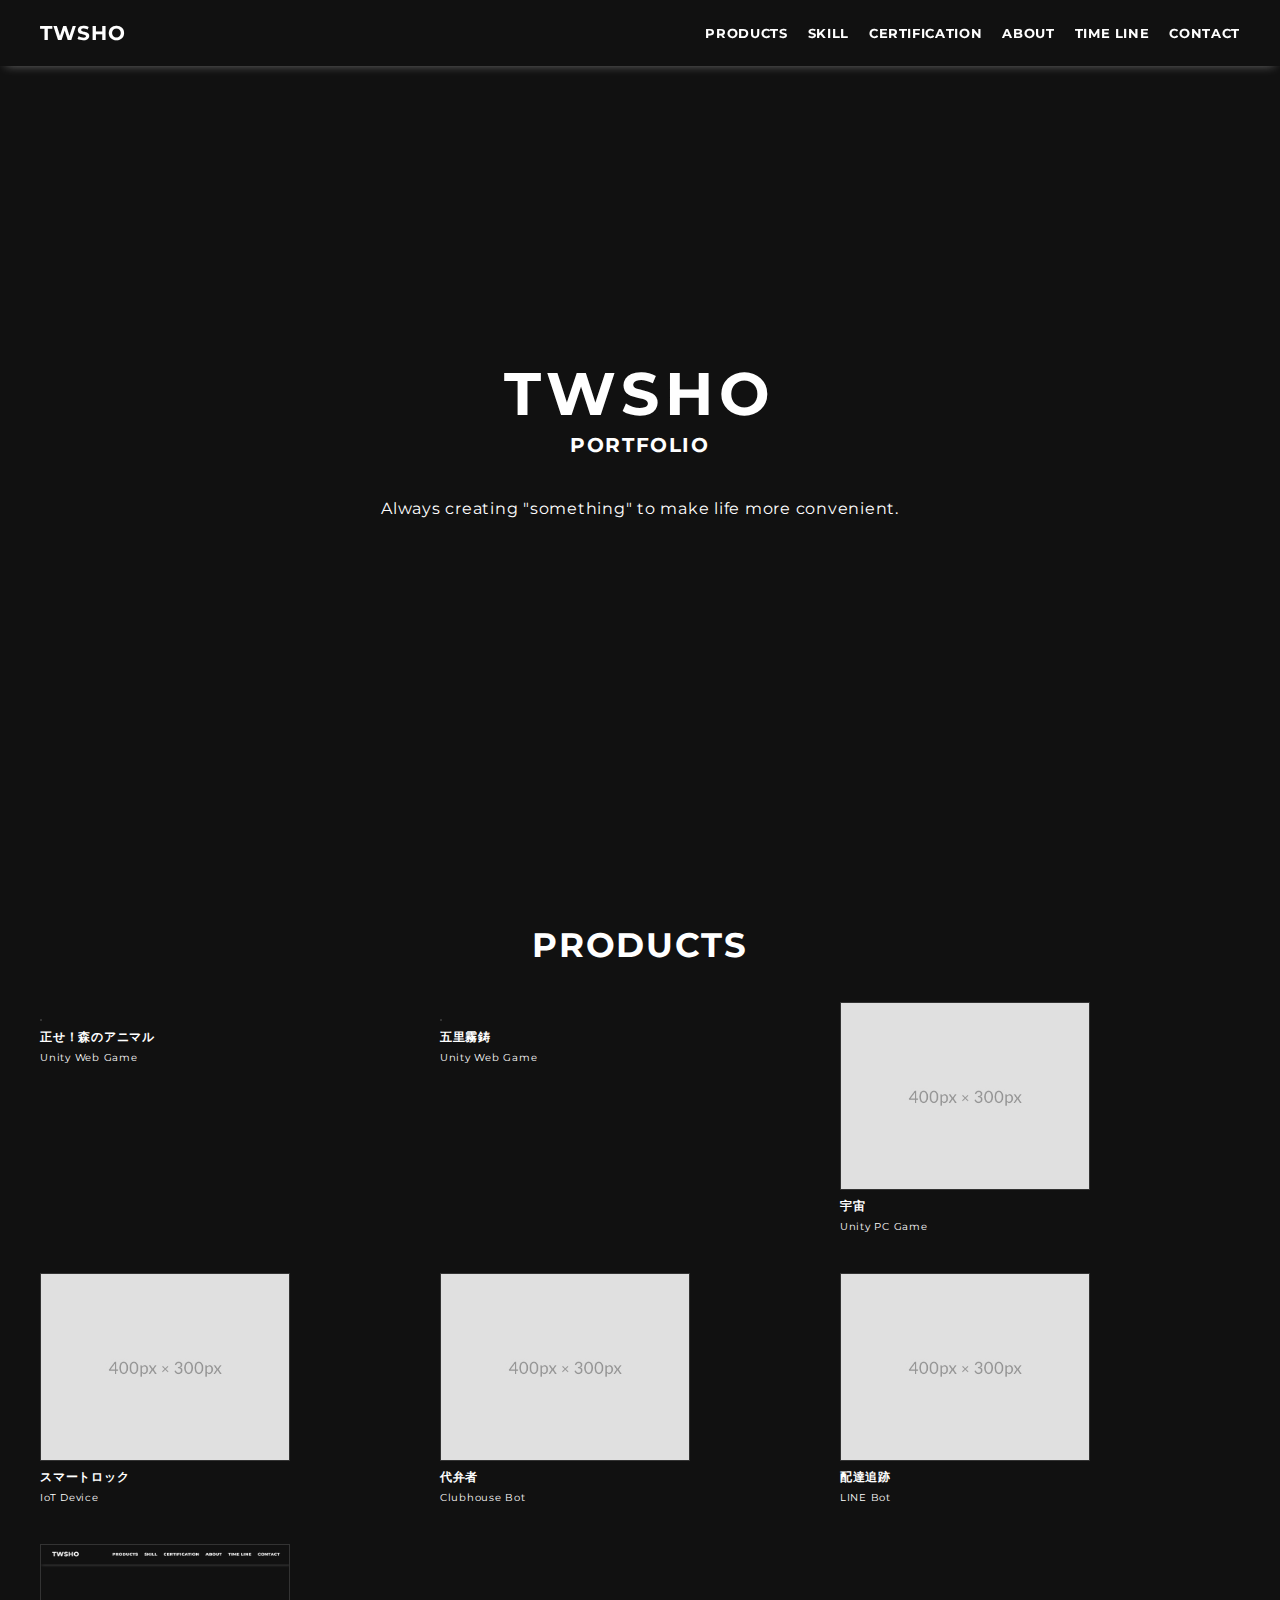
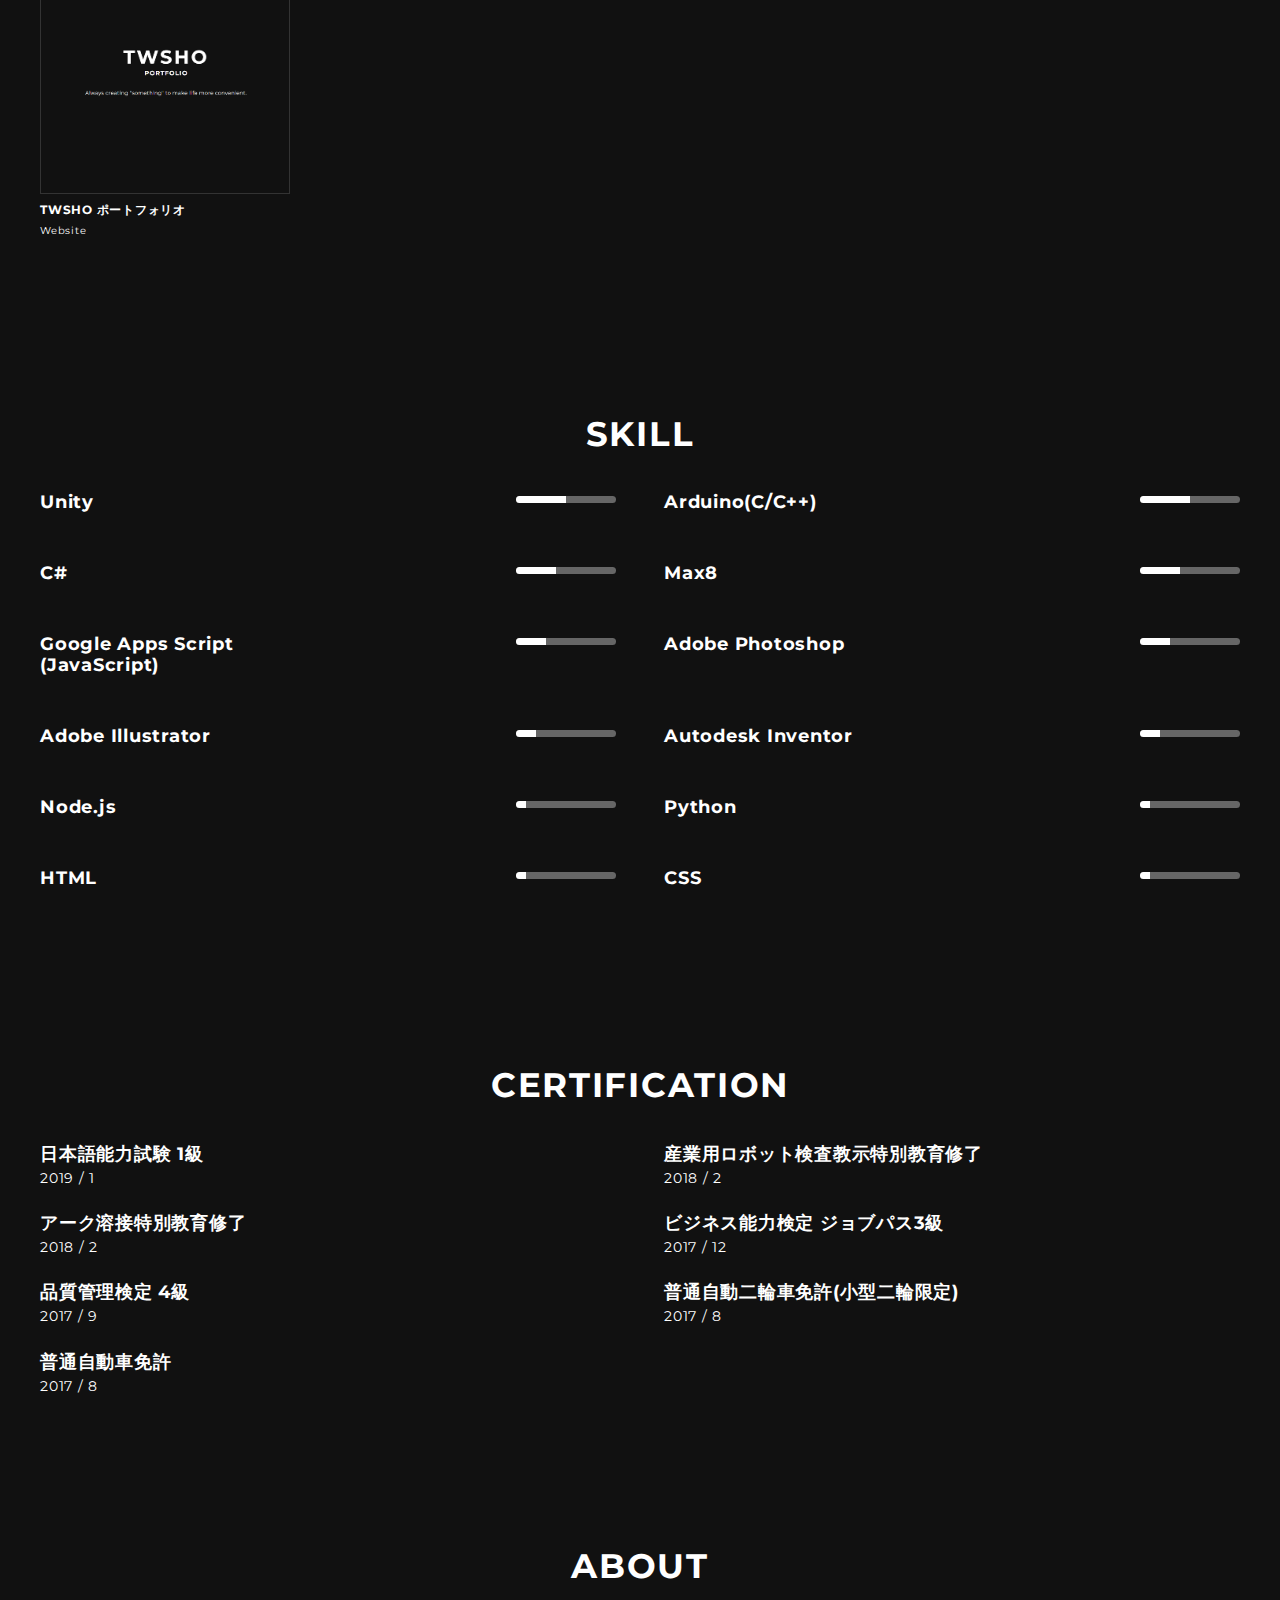
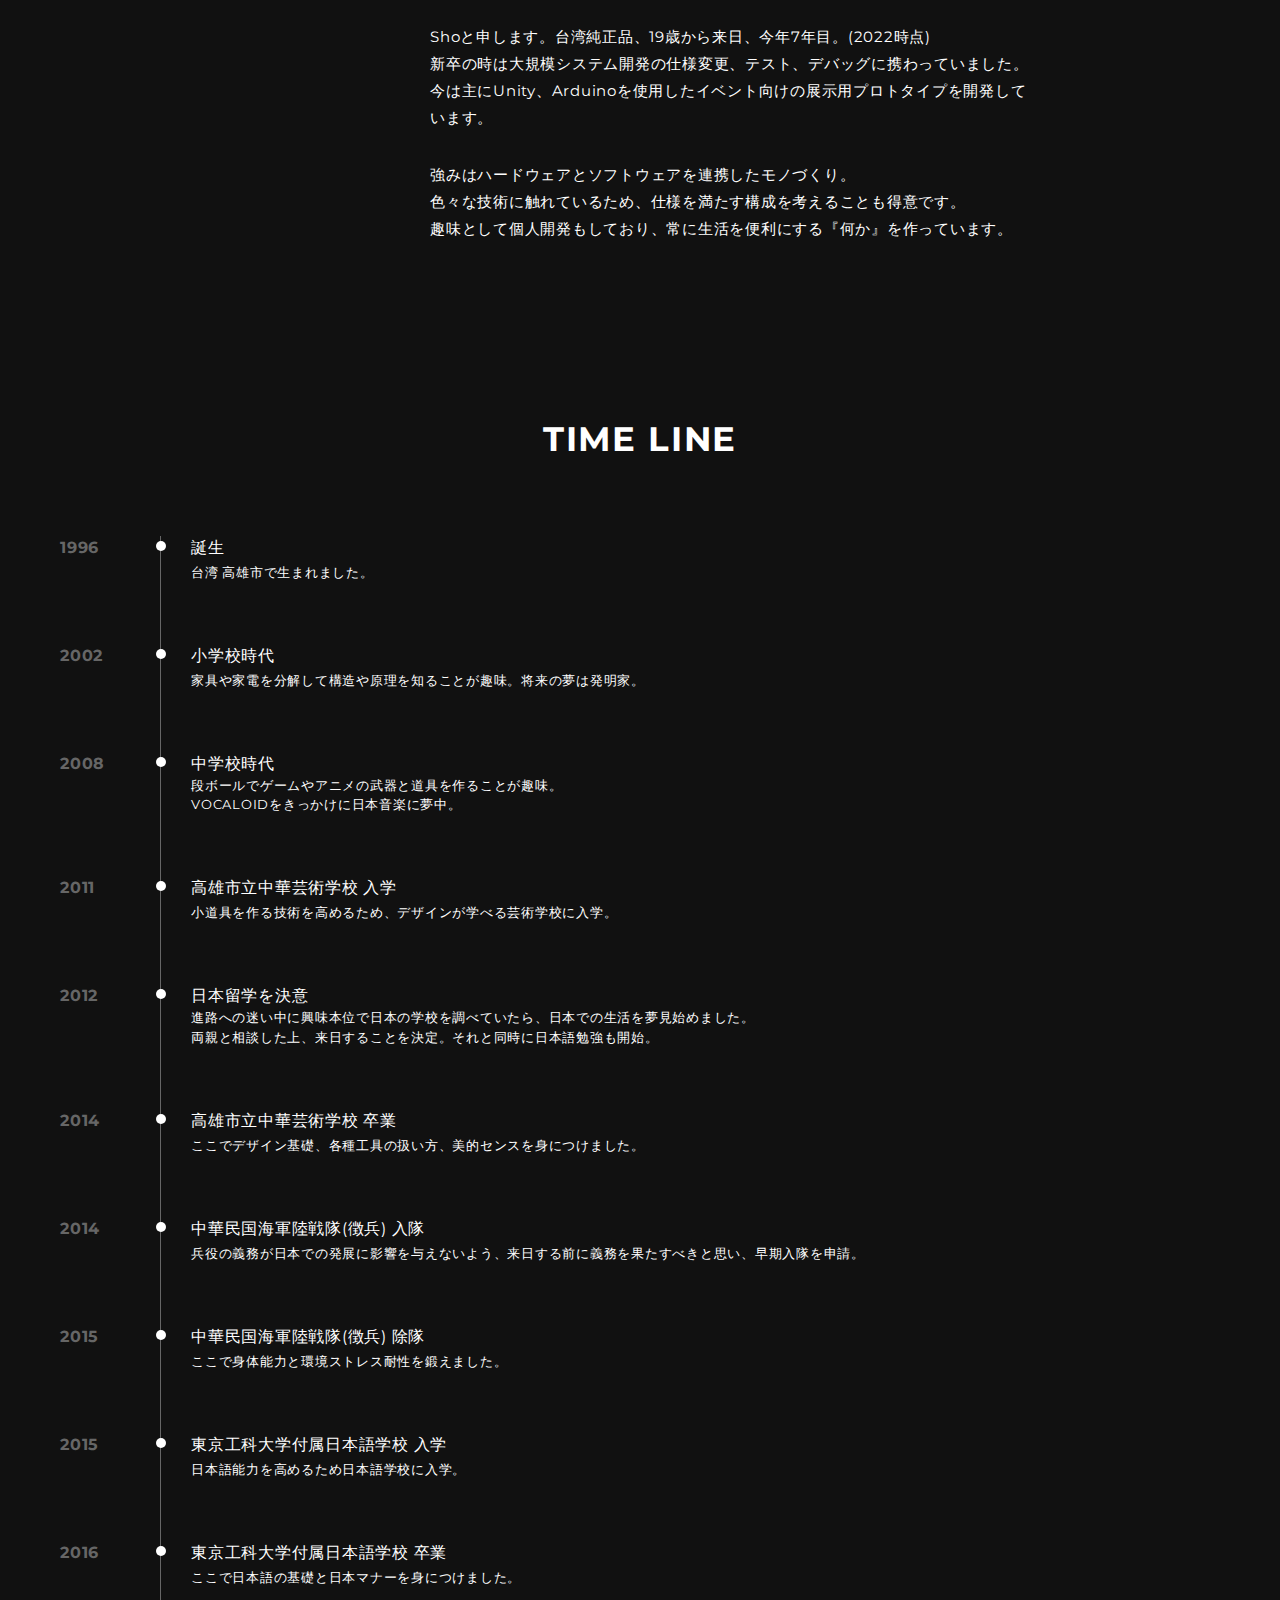
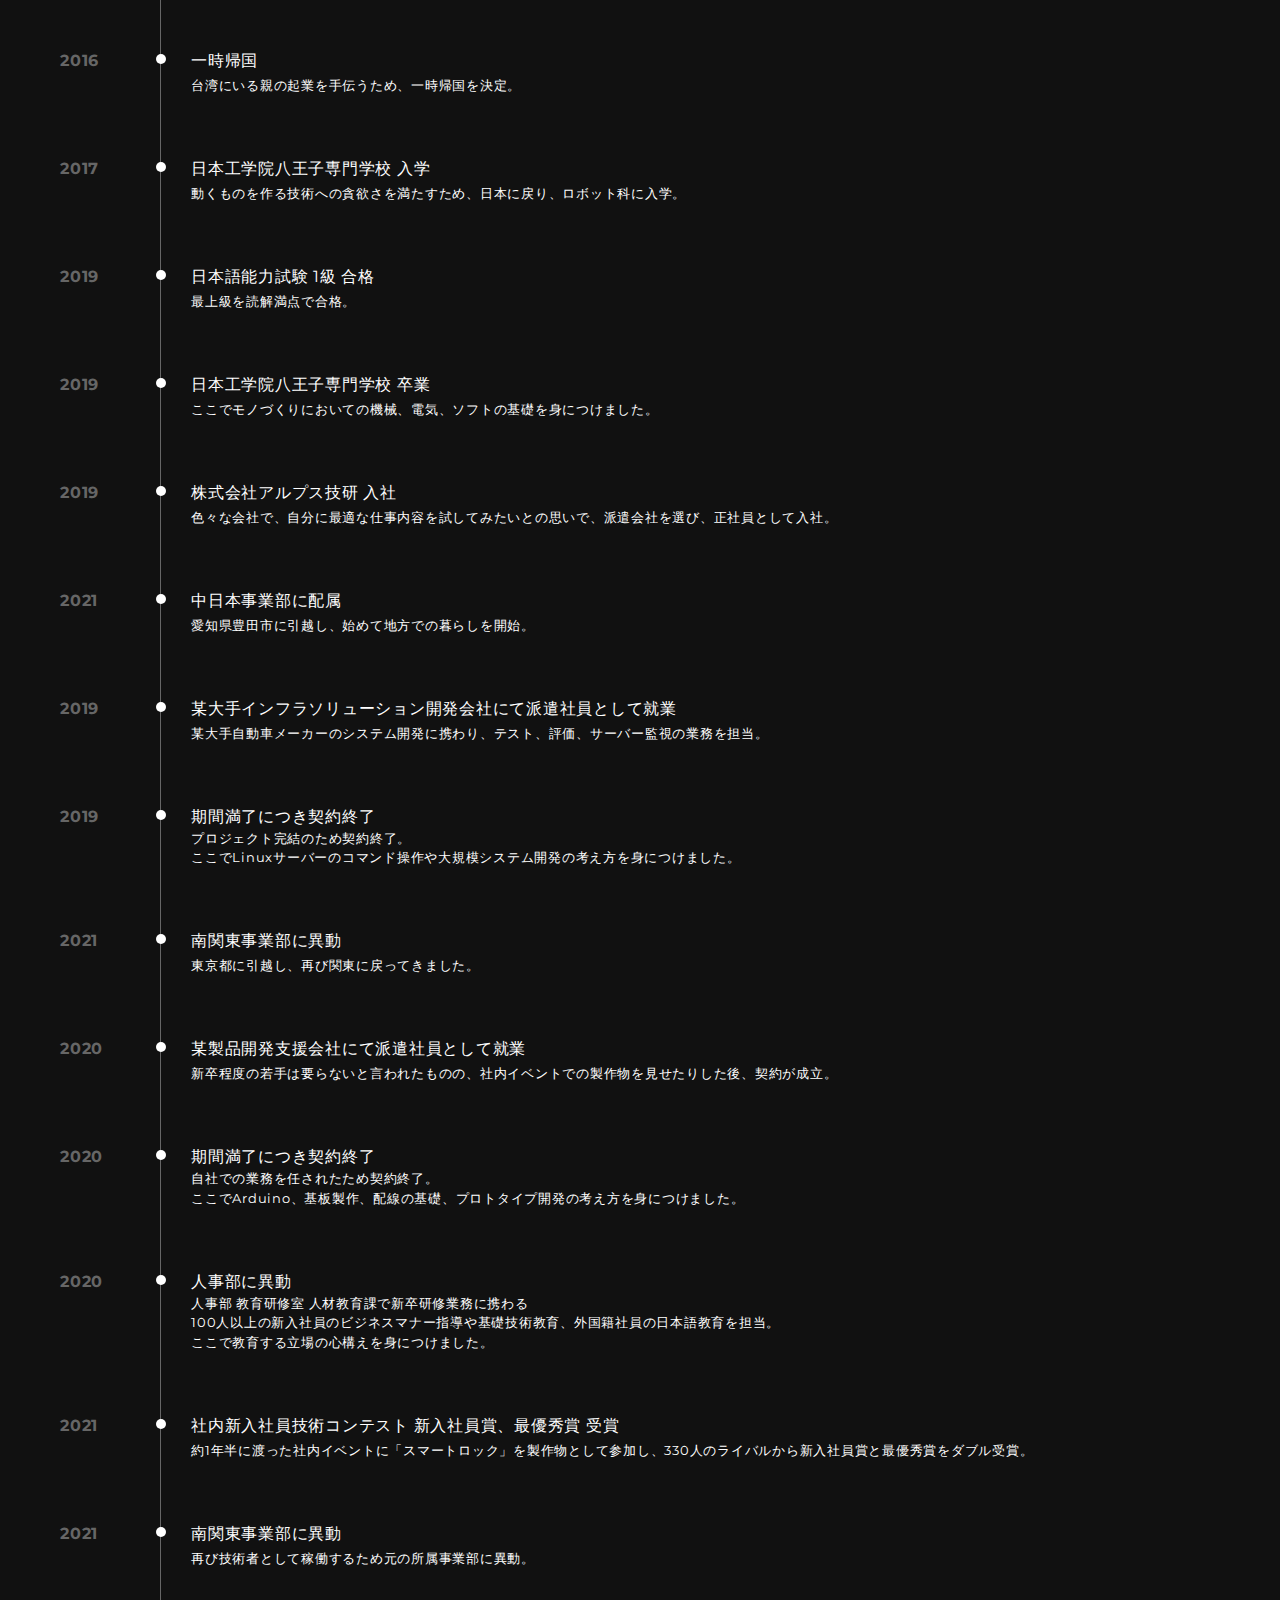
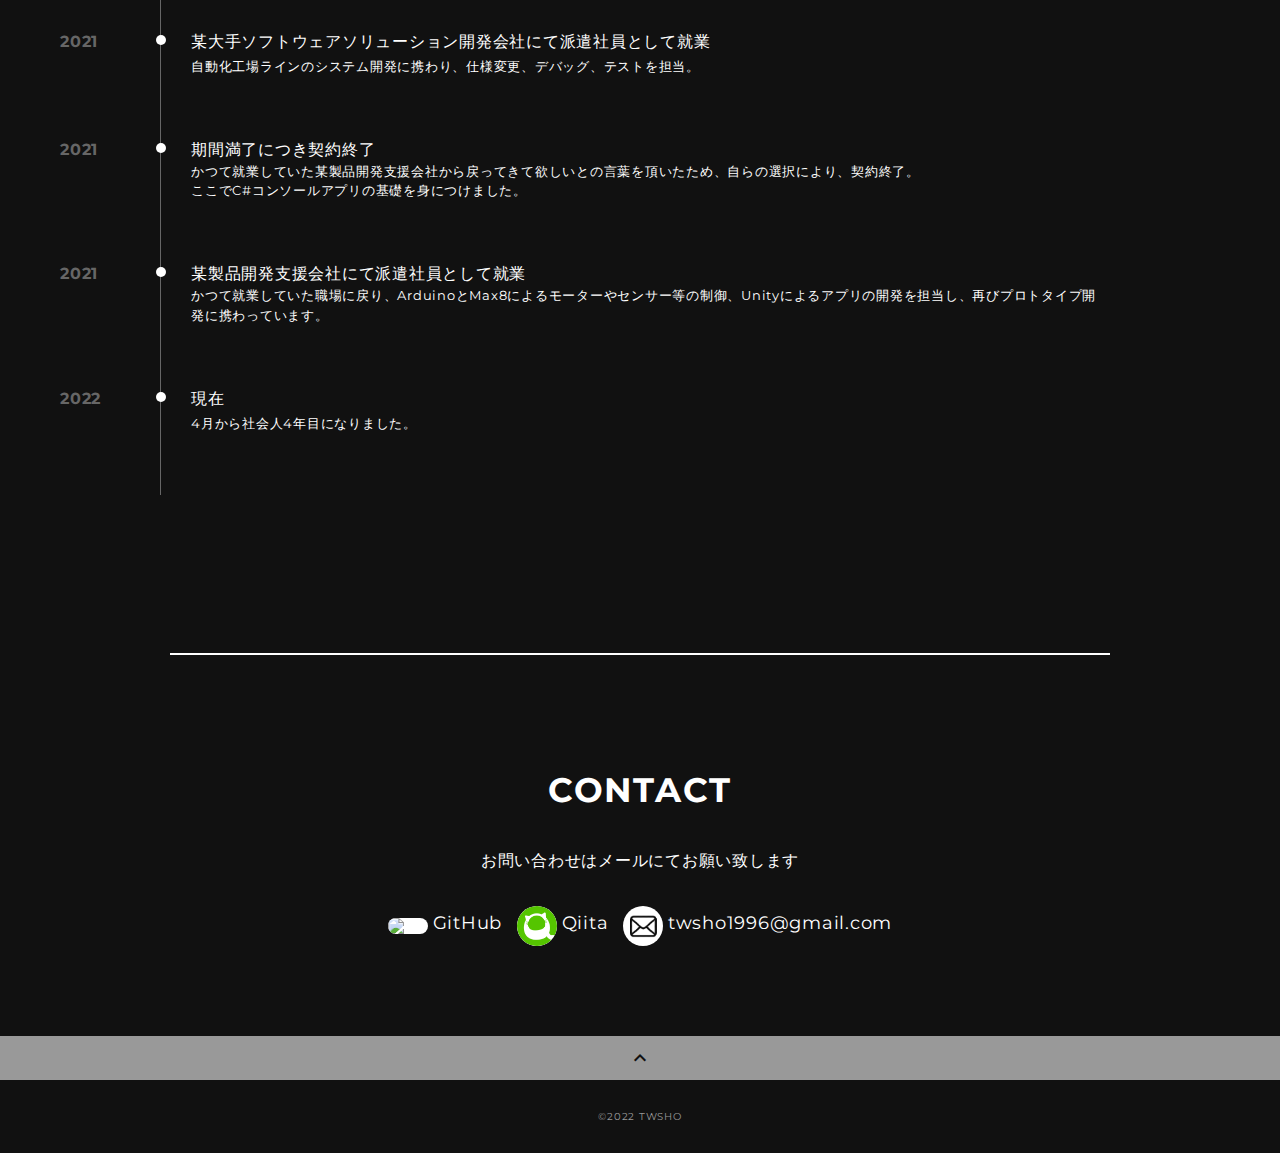
==== index.html @ a8fdc186 "文字表現修正" ====
<!DOCTYPE html>
<html>
<head>
  <meta charset="utf-8">
  <meta name="viewport" content="width=device-width,initial-scale=1">
  <meta property='og:type' content='website'>
  <meta property='og:title' content='TWSHO ポートフォリオ'>
  <meta property='og:url' content='URLが入る'>
  <meta property='og:description' content='TWSHO ポートフォリオ'>
  <meta property="og:image" content="img/ogp.png">
  <meta name="description" content="TWSHO ポートフォリオ" />
  <title>TWSHO ポートフォリオ</title>
  <link rel="preconnect" href="https://fonts.gstatic.com">
  <link href="https://fonts.googleapis.com/css2?family=Montserrat:wght@400;700&display=swap" rel="stylesheet">
  <link href="https://fonts.googleapis.com/css?family=Material+Icons+Outlined" rel="stylesheet">
  <link href="css/ress.css" media="all" rel="stylesheet" type="text/css" />
  <link href="css/style.css" media="all" rel="stylesheet" type="text/css" />
  <link rel="shortcut icon" href="img/favicon.jpeg" />
  <link rel=”canonical” href=”URLが入る” />
</head>

<body>
  <div class="wrapper">

    <!-- header -->
    <header class="header ">
      <div class="container">
        <h1 class="header-logo">
          <a href=".">TWSHO</a>
        </h1>
        <nav class="gnav">
          <ul class="gnav-list">
            <li class="gnav-item"><a href="#works">PRODUCTS</a></li>
            <li class="gnav-item"><a href="#skill">SKILL</a></li>
            <li class="gnav-item"><a href="#certification">CERTIFICATION</a></li>
            <li class="gnav-item"><a href="#about">ABOUT</a></li>
            <li class="gnav-item"><a href="#timeLine">TIME LINE</a></li>
            <li class="gnav-item"><a href="#contact">CONTACT</a></li>
          </ul>
        </nav>
      </div>
    </header>
    <!-- /header -->

    <main class="content">

      <!-- mv -->
      <div class="mv">
        <div class="mv-container">
          <p class="mv-title">TWSHO</p>
          <p class="mv-subtitle">PORTFOLIO</p>
          <p class="mv-text">
            <br class="sp-only">Always creating "something" to make life more convenient.<br>
            <br class="sp-only"> <br>
          </p>
        </div>
      </div>
      <!-- /mv -->

      <!-- works -->
      <section class="works section" id="works">
        <div class="container">
          <h2 class="title">PRODUCTS</h2>
          <div class="works-list">
            <a class="works-item" href="product-correct_the_animal.html">
              <div class="works-img"><img width="250" src="https://object-storage.tyo1.conoha.io/v1/nc_df3bdbc45bc04950b558834f5728517a/unityroom_production/icon/28013/icon_20211229_000819.GIF" alt="" /></div>
              <p class="works-name">正せ！森のアニマル</p>
              <p class="works-info">Unity Web Game</p>
            </a>
            <a class="works-item" href="product-gorilla_is_casting.html">
              <div class="works-img"><img width="250" src="https://object-storage.tyo1.conoha.io/v1/nc_df3bdbc45bc04950b558834f5728517a/unityroom_production/icon/25555/icon_20210912_135254.png" alt="" /></div>
              <p class="works-name">五里霧鋳</p>
              <p class="works-info">Unity Web Game</p>
            </a>
            <a class="works-item" href="discription.html">
              <div class="works-img"><img width="250" src="img/works-dummy-thumb.jpg" alt="" /></div>
              <p class="works-name">宇宙</p>
              <p class="works-info">Unity PC Game</p>
            </a>
            <a class="works-item" href="works-template.html">
              <div class="works-img"><img width="250" src="img/works-dummy-thumb.jpg" alt="" /></div>
              <p class="works-name">スマートロック</p>
              <p class="works-info">IoT Device</p>
            </a>
            <a class="works-item" href="works-template.html">
              <div class="works-img"><img width="250" src="img/works-dummy-thumb.jpg" alt="" /></div>
              <p class="works-name">代弁者</p>
              <p class="works-info">Clubhouse Bot</p>
            </a>
            <a class="works-item" href="works-template.html">
              <div class="works-img"><img width="250" src="img/works-dummy-thumb.jpg" alt="" /></div>
              <p class="works-name">配達追跡</p>
              <p class="works-info">LINE Bot</p>
            </a>
            <a class="works-item" href="product-portfolio.html">
              <div class="works-img"><img width="250" src="img/portfolio.png" alt="" /></div>
              <p class="works-name">TWSHO ポートフォリオ</p>
              <p class="works-info">Website</p>
            </a>
          </div>
        </div>
      </section>
      <!-- /works -->

      <!-- skill -->
      <section class="skill section" id="skill">
        <div class="container">
          <h2 class="title">SKILL</h2>
          <div class="skill-list">

            <div class="skill-item">
              <div class="skill-body">
                <a class="skill-a" href="https://unity.com/ja">
                  <h3 class="skill-name">Unity</h3>
                  <progress class="skill-bar" max="100" value="50" style="width: 100px; height: 7px;"></progress>
                </a>
              </div>
            </div>

            <div class="skill-item">
              <div class="skill-body">
                <a class="skill-a" href="https://www.arduino.cc/">
                  <h3 class="skill-name">Arduino(C/C++)</h3>
                  <progress class="skill-bar" max="100" value="50" style="width: 100px; height: 7px;"></progress>
                </a>
              </div>
            </div>


            <div class="skill-item">
              <div class="skill-body">
                <a class="skill-a" href="https://docs.microsoft.com/ja-jp/dotnet/csharp/tour-of-csharp/">
                  <h3 class="skill-name">C#</h3>
                  <progress class="skill-bar" max="100" value="40" style="width: 100px; height: 7px;"></progress>
                </a>
              </div>
            </div>

            <div class="skill-item">
              <div class="skill-body">
                <a class="skill-a" href="https://www.mi7.co.jp/products/cycling74/max/">
                  <h3 class="skill-name">Max8</h3>
                  <progress class="skill-bar" max="100" value="40" style="width: 100px; height: 7px;"></progress>
                </a>
              </div>
            </div>

            
            <div class="skill-item">
              <div class="skill-body">
                <a class="skill-a" href="https://developers.google.com/apps-script">
                  <h3 class="skill-name">Google Apps Script (JavaScript)</h3>
                  <progress class="skill-bar" max="100" value="30" style="width: 100px; height: 7px;"></progress>
                </a>
              </div>
            </div>

            <div class="skill-item">
              <div class="skill-body">
                <a class="skill-a" href="https://www.adobe.com/jp/products/photoshop.html">
                  <h3 class="skill-name">Adobe Photoshop</h3>
                  <progress class="skill-bar" max="100" value="30" style="width: 100px; height: 7px;"></progress>
                </a>
              </div>
            </div>

            <div class="skill-item">
              <div class="skill-body">
                <a class="skill-a" href="https://www.adobe.com/jp/products/illustrator.html">
                  <h3 class="skill-name">Adobe Illustrator</h3>
                  <progress class="skill-bar" max="100" value="20" style="width: 100px; height: 7px;"></progress>
                </a>
              </div>
            </div>

            <div class="skill-item">
              <div class="skill-body">
                <a class="skill-a" href="https://www.autodesk.co.jp/products/inventor/overview?term=1-YEAR&tab=subscription">
                  <h3 class="skill-name">Autodesk Inventor</h3>
                  <progress class="skill-bar" max="100" value="20" style="width: 100px; height: 7px;"></progress>
                </a>
              </div>
            </div>
            
            <div class="skill-item">
              <div class="skill-body">
                <a class="skill-a" href="https://nodejs.org/ja/">
                  <h3 class="skill-name">Node.js</h3>
                  <progress class="skill-bar" max="100" value="10" style="width: 100px; height: 7px;"></progress>
                </a>
              </div>
            </div>

            <div class="skill-item">
              <div class="skill-body">
                <a class="skill-a" href="https://www.python.org/">
                  <h3 class="skill-name">Python</h3>
                  <progress class="skill-bar" max="100" value="10" style="width: 100px; height: 7px;"></progress>
                </a>
              </div>
            </div>

            <div class="skill-item">
              <div class="skill-body">
                <a class="skill-a" href="https://html.spec.whatwg.org/multipage/">
                  <h3 class="skill-name">HTML</h3>
                  <progress class="skill-bar" max="100" value="10" style="width: 100px; height: 7px;"></progress>
                </a>
              </div>
            </div>

            <div class="skill-item">
              <div class="skill-body">
                <a class="skill-a" href="https://developer.mozilla.org/ja/docs/Web/CSS">
                  <h3 class="skill-name">CSS</h3>
                  <progress class="skill-bar" max="100" value="10" style="width: 100px; height: 7px;"></progress>
                </a>
              </div>
            </div>        
            
          </div>
        </div>
      </section>
      <!-- /skill -->
      <!-- certification -->
      <section class="certification section" id="certification">
        <div class="container">
          <h2 class="title">CERTIFICATION</h2>
          <div class="certification-list">

            <div class="certification-item">
              <div class="certification-body">
                <h3 class="certification-name">日本語能力試験 1級</h3>
                <p class="certification-text">2019 / 1</p>
              </div>
            </div>

            <div class="certification-item">
              <div class="certification-body">
                <h3 class="certification-name">産業用ロボット検査教示特別教育修了</h3>
                <p class="certification-text">2018 / 2</p>
              </div>
            </div>

            <div class="certification-item">
              <div class="certification-body">
                <h3 class="certification-name">アーク溶接特別教育修了</h3>
                <p class="certification-text">2018 / 2</p>
              </div>
            </div>

            <div class="certification-item">
              <div class="certification-body">
                <h3 class="certification-name">ビジネス能力検定 ジョブパス3級</h3>
                <p class="certification-text">2017 / 12</p>
              </div>
            </div>

            <div class="certification-item">
              <div class="certification-body">
                <h3 class="certification-name">品質管理検定 4級</h3>
                <p class="certification-text">2017 / 9</p>
              </div>
            </div>

            <div class="certification-item">
              <div class="certification-body">
                <h3 class="certification-name">普通自動二輪車免許(小型二輪限定)</h3>
                <p class="certification-text">2017 / 8</p>
              </div>
            </div>

            <div class="certification-item">
              <div class="certification-body">
                <h3 class="certification-name">普通自動車免許</h3>
                <p class="certification-text">2017 / 8</p>
              </div>
            </div>


          </div>
        </div>
      </section>
      <!-- /certification -->

      <!-- about -->
      <section class="about section" id="about">
        <div class="container">
          <h2 class="title">ABOUT</h2>
          <div class="profile">
            <p class="profile-img">
              <img src="img/sho.jpg" alt="">
            </p>
            <div class="profile-body">
              <p>
                Shoと申します。台湾純正品、19歳から来日、今年7年目。(2022時点)
                <br>新卒の時は大規模システム開発の仕様変更、テスト、デバッグに携わっていました。
                <br>今は主にUnity、Arduinoを使用したイベント向けの展示用プロトタイプを開発しています。
              </p>
              <p>
                強みはハードウェアとソフトウェアを連携したモノづくり。
                <br>色々な技術に触れているため、仕様を満たす構成を考えることも得意です。
                <br>趣味として個人開発もしており、常に生活を便利にする『何か』を作っています。
              </p>
            </div>
          </div>
        </div>
      </section>
      <!-- /about -->

      <!--  time line -->
      <section class="timeLine section" id="timeLine">
        <div class="container">
          <h2 class="title">TIME LINE</h2>

          <ul class="timeline-list">
            <li class="timeline-list-item">
                <div class="date">1996</div>
                <div class="content">誕生
                 <br>
                 <span>台湾 高雄市で生まれました。</span>
                </div>
            </li>
            
            <li class="timeline-list-item">
                <div class="date">2002</div>
                <div class="content">小学校時代
                 <br>
                 <span>家具や家電を分解して構造や原理を知ることが趣味。将来の夢は発明家。</span>
                </div>
            </li>
            
            <li class="timeline-list-item">
                <div class="date">2008</div>
                <div class="content">中学校時代
                 <br>
                 <span>段ボールでゲームやアニメの武器と道具を作ることが趣味。
                  <br>VOCALOIDをきっかけに日本音楽に夢中。</span>
                </div>
            </li>
            
            <li class="timeline-list-item">
                <div class="date">2011</div>
                <div class="content">高雄市立中華芸術学校 入学
                 <br>
                 <span>小道具を作る技術を高めるため、デザインが学べる芸術学校に入学。</span>
                </div>
            </li>
            
            <li class="timeline-list-item">
                <div class="date">2012</div>
                <div class="content">日本留学を決意
                 <br>
                 <span>進路への迷い中に興味本位で日本の学校を調べていたら、日本での生活を夢見始めました。
                  <br>両親と相談した上、来日することを決定。それと同時に日本語勉強も開始。</span>
                </div>
            </li>
            
            <li class="timeline-list-item">
                <div class="date">2014</div>
                <div class="content">高雄市立中華芸術学校 卒業
                 <br>
                 <span>ここでデザイン基礎、各種工具の扱い方、美的センスを身につけました。</span>
                </div>
            </li>
            
            <li class="timeline-list-item">
                <div class="date">2014</div>
                <div class="content">中華民国海軍陸戦隊(徴兵) 入隊
                 <br>
                 <span>兵役の義務が日本での発展に影響を与えないよう、来日する前に義務を果たすべきと思い、早期入隊を申請。</span>
                </div>
            </li>
            
            <!-- <li class="timeline-list-item">
              <div class="date">2015</div>
              <div class="content">日本語能力試験 3級 合格               <br>
                <span>fffffffff</span>
              </div>
            </li>
          -->
          
          <li class="timeline-list-item">
              <div class="date">2015</div>
              <div class="content">中華民国海軍陸戦隊(徴兵) 除隊
               <br>
               <span>ここで身体能力と環境ストレス耐性を鍛えました。</span>
              </div>
          </li>

          <li class="timeline-list-item">
                <div class="date">2015</div>
                <div class="content">東京工科大学付属日本語学校 入学
                 <br>
                 <span>日本語能力を高めるため日本語学校に入学。</span>
                </div>
            </li>
            
            <li class="timeline-list-item">
                <div class="date">2016</div>
                <div class="content">東京工科大学付属日本語学校 卒業
                 <br>
                 <span>ここで日本語の基礎と日本マナーを身につけました。</span>
                </div>
            </li>
            
            <li class="timeline-list-item">
                <div class="date">2016</div>
                <div class="content">一時帰国
                 <br>
                 <span>台湾にいる親の起業を手伝うため、一時帰国を決定。</span>
                </div>
            </li>
            
            <li class="timeline-list-item">
                <div class="date">2017</div>
                <div class="content">日本工学院八王子専門学校 入学
                 <br>
                 <span>動くものを作る技術への貪欲さを満たすため、日本に戻り、ロボット科に入学。</span>
                </div>
            </li>
            
            <li class="timeline-list-item">
                <div class="date">2019</div>
                <div class="content">日本語能力試験 1級 合格               <br>
                 <span>最上級を読解満点で合格。</span>
                </div>
            </li>
            
            <li class="timeline-list-item">
                <div class="date">2019</div>
                <div class="content">日本工学院八王子専門学校 卒業
                 <br>
                 <span>ここでモノづくりにおいての機械、電気、ソフトの基礎を身につけました。</span>
                </div>
            </li>
            
            <li class="timeline-list-item">
                <div class="date">2019</div>
                <div class="content">株式会社アルプス技研 入社
                 <br>
                 <span>色々な会社で、自分に最適な仕事内容を試してみたいとの思いで、派遣会社を選び、正社員として入社。</span>
                </div>
            </li>
            
            <li class="timeline-list-item">
              <div class="date">2021</div>
              <div class="content">中日本事業部に配属
               <br>
               <span>愛知県豊田市に引越し、始めて地方での暮らしを開始。</span>
              </div>
          </li>

            <li class="timeline-list-item">
                <div class="date">2019</div>
                <div class="content">某大手インフラソリューション開発会社にて派遣社員として就業
                 <br>
                 <span>某大手自動車メーカーのシステム開発に携わり、テスト、評価、サーバー監視の業務を担当。</span>
                </div>
            </li>
            
            <li class="timeline-list-item">
                <div class="date">2019</div>
                <div class="content">期間満了につき契約終了
                 <br>
                 <span>プロジェクト完結のため契約終了。
                  <br>ここでLinuxサーバーのコマンド操作や大規模システム開発の考え方を身につけました。</span>
                </div>
            </li>
            
            <li class="timeline-list-item">
              <div class="date">2021</div>
              <div class="content">南関東事業部に異動
               <br>
               <span>東京都に引越し、再び関東に戻ってきました。</span>
              </div>
          </li>

            <li class="timeline-list-item">
                <div class="date">2020</div>
                <div class="content">某製品開発支援会社にて派遣社員として就業
                 <br>
                 <span>新卒程度の若手は要らないと言われたものの、社内イベントでの製作物を見せたりした後、契約が成立。
                 </span>
                </div>
            </li>
            
            <li class="timeline-list-item">
                <div class="date">2020</div>
                <div class="content">期間満了につき契約終了
                 <br>
                 <span>自社での業務を任されたため契約終了。
                  <br>ここでArduino、基板製作、配線の基礎、プロトタイプ開発の考え方を身につけました。</span>
                </div>
            </li>
            
            <li class="timeline-list-item">
                <div class="date">2020</div>
                <div class="content">人事部に異動
                 <br>
                 <span>人事部 教育研修室 人材教育課で新卒研修業務に携わる
                   <br>100人以上の新入社員のビジネスマナー指導や基礎技術教育、外国籍社員の日本語教育を担当。
                   <br>ここで教育する立場の心構えを身につけました。
                 </span>
                </div>
            </li>
            
            <li class="timeline-list-item">
                <div class="date">2021</div>
                <div class="content">社内新入社員技術コンテスト 新入社員賞、最優秀賞 受賞
                 <br>
                 <span>約1年半に渡った社内イベントに「スマートロック」を製作物として参加し、330人のライバルから新入社員賞と最優秀賞をダブル受賞。</span>
                </div>
            </li>
            
            <li class="timeline-list-item">
                <div class="date">2021</div>
                <div class="content">南関東事業部に異動
                 <br>
                 <span>再び技術者として稼働するため元の所属事業部に異動。</span>
                </div>
            </li>

            <li class="timeline-list-item">
                <div class="date">2021</div>
                <div class="content">某大手ソフトウェアソリューション開発会社にて派遣社員として就業
                 <br>
                 <span>自動化工場ラインのシステム開発に携わり、仕様変更、デバッグ、テストを担当。</span>
                </div>
            </li>
            
            <li class="timeline-list-item">
                <div class="date">2021</div>
                <div class="content">期間満了につき契約終了
                 <br>
                 <span>かつて就業していた某製品開発支援会社から戻ってきて欲しいとの言葉を頂いたため、自らの選択により、契約終了。
                   <br>ここでC#コンソールアプリの基礎を身につけました。
                 </span>
                </div>
            </li>
            
            <li class="timeline-list-item">
              <div class="date">2021</div>
              <div class="content">某製品開発支援会社にて派遣社員として就業
               <br>
               <span>かつて就業していた職場に戻り、ArduinoとMax8によるモーターやセンサー等の制御、Unityによるアプリの開発を担当し、再びプロトタイプ開発に携わっています。</span>
              </div>
          </li>
        
            <li class="timeline-list-item">
                <div class="date">2022</div>
                <div class="content">現在
                 <br>
                 <span>4月から社会人4年目になりました。</span>
                </div>
            </li>
            
            
          </ul>

          </div>
        </div>
      </section>
      <!--  time line -->


      <div class="timeline">
        
    </div>





      <!-- contact -->
      <section class="contact section" id="contact">
        <div class="container">
          <h2 class="title">CONTACT</h2>
          <p class="lead">
            お問い合わせは<br class="sp-only">メールにてお願い致します
          </p>

          <div class="contact-list">

            <a class="contact-item" href="https://github.com/TWSho" target="_blank" rel="noopener">
              <img width="40" src="img/GitHub-Mark-120px-plus.png">
              <span>GitHub</span>
            </a>
            <a class="contact-item" href="https://qiita.com/TWSho" target="_blank" rel="noopener">
              <img width="40" src="img/Qiita.png">
              <span>Qiita</span>
            </a>
            
            <span class="contact-item">
              <img width="40" src="img/mail.png">
              <span>twsho1996@gmail.com</span>
            </span>

            </div>
        </div>
      </section>
      <!-- /contact -->
      <div class="page-top" id="js-page-top">
        <span class="material-icons-outlined">expand_less</span>
      </div>
    </main>

    <!-- footer -->
    <footer class="footer">
      <div class="copyright">&copy;2022 TWSHO</div>
    </footer>
    <!-- /footer -->

  </div>
  <script src="https://ajax.googleapis.com/ajax/libs/jquery/3.6.0/jquery.min.js"></script>
  <script type='text/javascript' src="js/script.js"></script>
</body>
</html>
---- css/ress.css ----
/*!
 * ress.css • v3.0.1
 * MIT License
 * github.com/filipelinhares/ress
 */

/* # =================================================================
   # Global selectors
   # ================================================================= */

html {
  box-sizing: border-box;
  word-break: normal;
  -moz-tab-size: 4;
  tab-size: 4;

  -webkit-text-size-adjust: 100%; /* Prevent adjustments of font size after orientation changes in iOS */
}

*,
::before,
::after {
  box-sizing: inherit;
  background-repeat: no-repeat; /* Set `background-repeat: no-repeat` to all elements and pseudo elements */
}

::before,
::after {
  vertical-align: inherit;
  text-decoration: inherit; /* Inherit text-decoration and vertical align to ::before and ::after pseudo elements */
}

* {
  margin: 0;
  padding: 0; /* Reset `padding` and `margin` of all elements */
}

/* # =================================================================
   # General elements
   # ================================================================= */

hr {
  overflow: visible; /* Show the overflow in Edge and IE */
  height: 0; /* Add the correct box sizing in Firefox */
}

details,
main {
  display: block; /* Render the `main` element consistently in IE. */
}

summary {
  display: list-item; /* Add the correct display in all browsers */
}

small {
  font-size: 80%; /* Set font-size to 80% in `small` elements */
}

[hidden] {
  display: none; /* Add the correct display in IE */
}

abbr[title] {
  /* Add the correct text decoration in Chrome, Edge, IE, Opera, and Safari */
  text-decoration: underline;
  text-decoration: underline dotted;
  border-bottom: none; /* Remove the bottom border in Chrome 57 */
}

a {
  background-color: transparent; /* Remove the gray background on active links in IE 10 */
}

a:active,
a:hover {
  outline-width: 0; /* Remove the outline when hovering in all browsers */
}

code,
kbd,
pre,
samp {
  font-family: monospace, monospace; /* Specify the font family of code elements */
}

pre {
  font-size: 1em; /* Correct the odd `em` font sizing in all browsers */
}

b,
strong {
  font-weight: bolder; /* Add the correct font weight in Chrome, Edge, and Safari */
}

/* https://gist.github.com/unruthless/413930 */
sub,
sup {
  position: relative;
  font-size: 75%;
  line-height: 0;
  vertical-align: baseline;
}

sub {
  bottom: -.25em;
}

sup {
  top: -.5em;
}

/* # =================================================================
   # Forms
   # ================================================================= */

input {
  border-radius: 0;
}

/* Replace pointer cursor in disabled elements */
[disabled] {
  cursor: default;
}

[type="number"]::-webkit-container-spin-button,
[type="number"]::-webkit-outer-spin-button {
  height: auto; /* Correct the cursor style of increment and decrement buttons in Chrome */
}

[type="search"] {
  outline-offset: -2px; /* Correct the outline style in Safari */

  -webkit-appearance: textfield; /* Correct the odd appearance in Chrome and Safari */
}

[type="search"]::-webkit-search-decoration {
  -webkit-appearance: none; /* Remove the container padding in Chrome and Safari on macOS */
}

textarea {
  overflow: auto; /* Internet Explorer 11+ */
  resize: vertical; /* Specify textarea resizability */
}

button,
input,
optgroup,
select,
textarea {
  font: inherit; /* Specify font inheritance of form elements */
}

optgroup {
  font-weight: bold; /* Restore the font weight unset by the previous rule */
}

button {
  overflow: visible; /* Address `overflow` set to `hidden` in IE 8/9/10/11 */
}

button,
select {
  text-transform: none; /* Firefox 40+, Internet Explorer 11- */
}

/* Apply cursor pointer to button elements */
button,
[type="button"],
[type="reset"],
[type="submit"],
[role="button"] {
  cursor: pointer;
  color: inherit;
}

/* Remove container padding and border in Firefox 4+ */
button::-moz-focus-container,
[type="button"]::-moz-focus-container,
[type="reset"]::-moz-focus-container,
[type="submit"]::-moz-focus-container {
  padding: 0;
  border-style: none;
}

/* Replace focus style removed in the border reset above */
button:-moz-focusring,
[type="button"]::-moz-focus-container,
[type="reset"]::-moz-focus-container,
[type="submit"]::-moz-focus-container {
  outline: 1px dotted ButtonText;
}

button,
html [type="button"],
/* Prevent a WebKit bug where (2) destroys native `audio` and `video`controls in Android 4 */
[type="reset"],
[type="submit"] {
  -webkit-appearance: button; /* Correct the inability to style clickable types in iOS */
}

/* Remove the default button styling in all browsers */
button,
input,
select,
textarea {
  border-style: none;
  background-color: transparent;
}

/* Style select like a standard input */
select {
  -webkit-appearance: none; /* Chrome 41+ */
  -moz-appearance: none; /* Firefox 36+ */
}

select::-ms-expand {
  display: none; /* Internet Explorer 11+ */
}

select::-ms-value {
  color: currentColor; /* Internet Explorer 11+ */
}

legend {
  display: table; /* Correct the text wrapping in Edge and IE */
  max-width: 100%; /* Correct the text wrapping in Edge and IE */
  max-width: 100%; /* Correct the text wrapping in Edge 18- and IE */
  white-space: normal; /* Correct the text wrapping in Edge and IE */
  color: inherit; /* Correct the color inheritance from `fieldset` elements in IE */
  border: 0; /* Correct `color` not being inherited in IE 8/9/10/11 */
}

::-webkit-file-upload-button {
  font: inherit; /* Change font properties to `inherit` in Chrome and Safari */
  color: inherit;
  /* Correct the inability to style clickable types in iOS and Safari */

  -webkit-appearance: button;
}

/* # =================================================================
   # Specify media element style
   # ================================================================= */

img {
  border-style: none; /* Remove border when inside `a` element in IE 8/9/10 */
}

/* Add the correct vertical alignment in Chrome, Firefox, and Opera */
progress {
  vertical-align: baseline;
}

/* # =================================================================
   # Accessibility
   # ================================================================= */

/* Hide content from screens but not screenreaders */
@media screen {
  [hidden~="screen"] {
    display: inherit;
  }
  [hidden~="screen"]:not(:active):not(:focus):not(:target) {
    position: absolute !important;
    clip: rect(0 0 0 0) !important;
  }
}

/* Specify the progress cursor of updating elements */
[aria-busy="true"] {
  cursor: progress;
}

/* Specify the pointer cursor of trigger elements */
[aria-controls] {
  cursor: pointer;
}

/* Specify the unstyled cursor of disabled, not-editable, or otherwise inoperable elements */
[aria-disabled] {
  cursor: default;
}
---- css/style.css ----
body {
  font-family: "Montserrat","Helvetica Neue",Arial,"Hiragino Kaku Gothic ProN","Hiragino Sans",Meiryo,sans-serif;
  font-size: 15px;
  letter-spacing: .05em;
  color: #ffffff;
  background-color: #111111;
}

a {
  transition: opacity .3s;
  text-decoration: none;
  color: #45f0ff;
}

img {
  max-width: 100%;
  height: auto;
  vertical-align: bottom;
  border-style: none;
}



.pc-only {
  display: block;
}

.sp-only {
  display: none;
}

/*--------------------------------
 レイアウト
---------------------------------*/
.wrapper {
  padding-top: 73px;
}

.section {
  padding: 90px 0;
}

.section:nth-of-type(odd) {
  background-color: #111111;
}

.container {
  max-width: 1340px;
  margin: 0 auto;
  padding: 0 40px;
}

/*--------------------------------
 見出し
---------------------------------*/
.title {
  font-size: 34px;
  font-weight: bold;
  line-height: 1;
  margin-bottom: 40px;
  text-align: center;
  letter-spacing: .05em;
  color: #ffffff;
}

.lead {
  font-size: 16px;
  line-height: 1.8;
  margin-bottom: 30px;
}

/*--------------------------------
ヘッダー
---------------------------------*/
.header {
  position: fixed;
  top: 0;
  z-index: 1;
  width: 100%;
  background-color: #111111;
  box-shadow: 0 5px 10px -6px #ffffff70;
}

.header .container {
  display: flex;
  align-items: center;
  justify-content: space-between;
  padding: 20px 40px;
}

.header-logo {
  font-size: 20px;
  font-weight: bold;
  line-height: 1.2;
  margin-right: 20px;
  letter-spacing: .05em;
}

.header-logo a {
  color: #ffffff;
}

.gnav-list {
  display: flex;
  justify-content: space-between;
  list-style: none;
}

.gnav-item:not(:last-child) {
  margin-right: 20px;
}

.gnav-item a {
  position: relative;
  font-size: 13px;
  font-weight: bold;
  display: inline-block;
  padding: 5px 0;
  transition: .3s;
  letter-spacing: .05em;
  color: #ffffff;
}
.gnav-item a:after {
  position: absolute;
  bottom: 0;
  left: 50%;
  width: 0;
  height: 3px;
  content: "";
  transition: .3s;
  -webkit-transform: translateX(-50%);
  transform: translateX(-50%);
  background-color: #ffffff;
}

.gnav-item a:hover:after {
  width: 100%;
}

/*--------------------------------
 メインビジュアル
---------------------------------*/


.mv {
  display: flex;
  align-items: center;
  justify-content: center;
  height: 85vh;
  text-align: center;
}

.mv-container {
  padding: 0 40px;
}

.mv-title {
  font-size: 60px;
  font-weight: bold;
  line-height: 1.2;
  margin-bottom: 5px;
  letter-spacing: .1em;
}
.mv-subtitle {
  font-size: 20px;
  font-weight: bold;
  line-height: 1;
  margin-bottom: 40px;
  letter-spacing: .08em;
}

.mv-text {
  font-size: 16px;
  line-height: 1.8;
}

/*--------------------------------
 Works
---------------------------------*/
.works-list {
  display: flex;
  flex-wrap: wrap;
  margin-bottom: -40px;
}

.works-item {
  width: 31.74603%;
  margin-right: 1.58730%;
  margin-bottom: 40px;
  color: #ffffff;
}

.works-item:hover {
  color: #ffffff;
  opacity: .9;
}

.works-item:nth-of-type(3n) {
  margin-right: 0;
}

.works-img img {
  border: 1px solid #333333;
}

.works-name {
  font-size: 12px;
  font-weight: bold;
  margin-top: 8px;
}

.works-info {
  font-size: 10px;
  margin-top: 5px;
}

/*--------------------------------
 Skill
---------------------------------*/
progress {
  -webkit-appearance: none;
  border-radius: 7px;
}
::-webkit-progress-bar {
  background-color: #666666;
  border-radius: 7px;
}
::-webkit-progress-value {
  background-color: #ffffff;
  border-radius: 7px 0 0 7px;
}
progress::-moz-progress-bar {
  border-radius: 7px;
}
progress::-ms-fill {
  border-radius: 7px;
}

.skill-list {
  display: flex;
  flex-wrap: wrap;
  justify-content: space-between;
  margin-bottom: -50px;
}

.skill-item {
  display: flex;
  align-items: flex-start;
  justify-content: space-between;
  width: 48%;
  margin-bottom: 50px;
}

.skill-bar {
  float: right;

  width: 50%; /* 要素の幅を50%に定義 */
  
  height: auto;
  margin-top: 5px;
}

.skill-body {
  flex: 1;
}
.skill-a {
  color: #ffffff;
}
.skill-a:hover {
  color: #ffffff;
  opacity: .7;
}


.skill-name {
  float: left;
  width: 50%; /* 要素の幅を50%に定義 */
}

.skill-text {
  font-size: 14px;
  line-height: 1.8;
}

/*--------------------------------
 Certification
---------------------------------*/
.certification-list {
  display: flex;
  flex-wrap: wrap;
  justify-content: space-between;
  margin-bottom: -50px;
}

.certification-item {
  display: flex;
  align-items: flex-start;
  justify-content: space-between;
  width: 48%;
  margin-bottom: 20px;
}

.certification-img {
  width: 60px;
  height: auto;
  margin-right: 20px;
}

.certification-body {
  flex: 1;
}

.certification-name {
  margin-bottom: 0px;
}

.certification-text {
  font-size: 14px;
  line-height: 1.8;
}

/*--------------------------------
 About
---------------------------------*/
.profile {
  display: flex;
  flex-wrap: wrap;
  max-width: 800px;
  margin: 0 auto;
}
.profile-img {
  width: 20%;
  margin-right: 30px;
  border-radius: 50%;
}
.profile-img img {
  border-radius: 50%;
}
.profile-body {
  flex: 1;
}

.profile-body p {
  font-size: 15px;
  line-height: 1.8;
}

.profile-body p:not(:last-child) {
  margin-bottom: 30px;
}

/*--------------------------------
 Time Line
---------------------------------*/
.timeline {
  width: 96%;
  max-width: 940px;
  margin: 28px auto;
  border: 1px solid #ffffff;
}

.timeline-list {
  padding: 40px 0;
}

.timeline-list-item {
  display: flex;
  line-height: 1.5;
  font-size: 16px;
}

.timeline-list-item .date {
  width: 10%;
  padding: 0 0 0 20px;
  color: #666666;
  font-weight: bold;
}

.timeline-list-item .content {
  position: relative;
  width: 80%;
  padding: 0 20px 60px 30px;
  border-left: 1px solid #666666;
}

.timeline-list-item .content span{
  display: inline-block;
  color: #ffffff;
  font-size: small;
}


.timeline-list-item .content::before {
  content: "";
  position: absolute;
  top: 5px;
  left: -5px; 
  width: 10px;
  height: 10px;
  background-color: #ffffff;
  border-radius: 10px;
}




/*--------------------------------
 Contact
---------------------------------*/
.contact {
  text-align: center;
}

.contact-text {
  margin-bottom: 5px;
}
.contact-item {
  color: #ffffff;
}

.contact-item img{
  vertical-align: middle;
  display: inline-block;
  background-color:#ffffff;
  border-radius: 20px;
  
}
.contact-item span{
  display: inline-block;
  color: #ffffff;
  font-size: large;
}
.contact-item:not(:last-child) {
  margin-right: 10px;
}
.contact-item:not(:last-child) :hover{
  color: #ffffff;
  opacity: .7;
}

/*--------------------------------
 ページトップ
---------------------------------*/
.page-top {
  font-weight: bold;
  padding: 10px;
  cursor: pointer;
  text-align: center;
  background-color: #999999;
}

.page-top .material-icons-outlined {
  vertical-align: bottom;
  color: #111111;
}

/*--------------------------------
 フッター
---------------------------------*/
.footer {
  padding: 30px;
  background-color: #111111;
}

.copyright {
  font-size: 10px;
  text-align: center;
  color: #999999;
}

/*--------------------------------
 下層：Worksページ
---------------------------------*/
.article {
  padding: 80px 0;
}

.article-container {
  max-width: 1040px;
  margin: 0 auto;
  padding: 0 20px;
}

.article-title {
  margin-bottom: 30px;
  text-align: center;
}

.article-body {
  max-width: 720px;
  margin: 0 auto;
  margin-bottom: 80px;
  
}
.unityroom {
  max-width: 540px;
  margin: 0 auto;
  margin-bottom: 80px;
  
}

.article-body h3 {
  position: relative;
  font-size: 18px;
  margin-bottom: 5px;
  padding-left: 1em;
}

.article-body h3:not(:first-child) {
  margin-top: 50px;
}

.article-body h3::before {
  position: absolute;
  top: 0;
  left: 0;
  width: 4px;
  height: 100%;
  content: "";
  border-radius: 3px;
  background-color: #ffffff;
}

.article-body p {
  font-size: 15px;
  line-height: 1.8;
  margin-bottom: 30px;
}

.home-link {
  text-align: center;
}

/*media Queries 767
----------------------------------------------------*/
@media screen and (max-width: 767px) {
  body {
    font-size: 14px;
  }

  .pc-only {
    display: none;
  }

  .sp-only {
    display: block;
  }

  /* 見出し */
  .title {
    font-size: 26px;
    margin-bottom: 20px;
  }

  .lead {
    font-size: 14px;
    line-height: 1.7;
    margin-bottom: 20px;
  }

  /* レイアウト */
  .wrapper {
    padding-top: 57px;
  }

  .section {
    padding: 60px 0;
  }

  .container {
    padding: 0 20px;
  }

  /* ヘッダー */
  .header .container {
    padding: 15px;
  }

  .header-logo {
    font-size: 15px;
    margin-right: 15px;
  }

  .gnav-item:not(:last-child) {
    margin-right: 10px;
  }

  .gnav-item a {
    font-size: 10px;
  }

  .gnav-item a:after {
    display: none;
  }

  /*  メインビジュアル */
  .mv {
    height: 75vh;
  }

  .mv-container {
    padding: 0 20px;
  }

  .mv-title {
    font-size: 30px;
  }
  .mv-subtitle {
    font-size: 16px;
    margin-bottom: 20px;
  }

  .mv-text {
    font-size: 14px;
    line-height: 1.7;
  }

  /* Works */
  .works-name {
    font-size: 12px;
  }

  .works-info {
    margin-top: 3px;
  }

  .works-list {
    justify-content: space-between;
  }

  .works-item {
    flex: 0 0 48%;
    margin-right: 0;
    margin-bottom: 30px;
  }

  /* Skill */
  .skill-list {
    display: block;
    margin-bottom: 0;
  }

  .skill-item {
    width: 100%;
    margin-bottom: 35px;
  }

  .skill-item:last-child {
    margin-bottom: 0;
  }

  .skill-name {
    margin-bottom: 5px;
  }

  .skill-text {
    font-size: 13px;
    line-height: 1.7;
  }

  /* About */
  .profile {
    display: block;
  }
  .profile-img {
    width: 150px;
    margin: 0 auto;
    margin-bottom: 25px;
  }

  .profile-body p {
    font-size: 14px;
    line-height: 1.7;
  }

  .profile-body p:not(:last-child) {
    margin-bottom: 20px;
  }

  /* フッター */
  .footer {
    padding: 20px;
  }

  /* 下層ページ */
  .article {
    padding: 50px 0;
  }

  .article-body h3 {
    font-size: 16px;
    padding-left: .8em;
  }

  .article-body h3:not(:first-child) {
    margin-top: 30px;
  }

  .article-body p {
    font-size: 14px;
    line-height: 1.7;
    margin-bottom: 20px;
  }
}
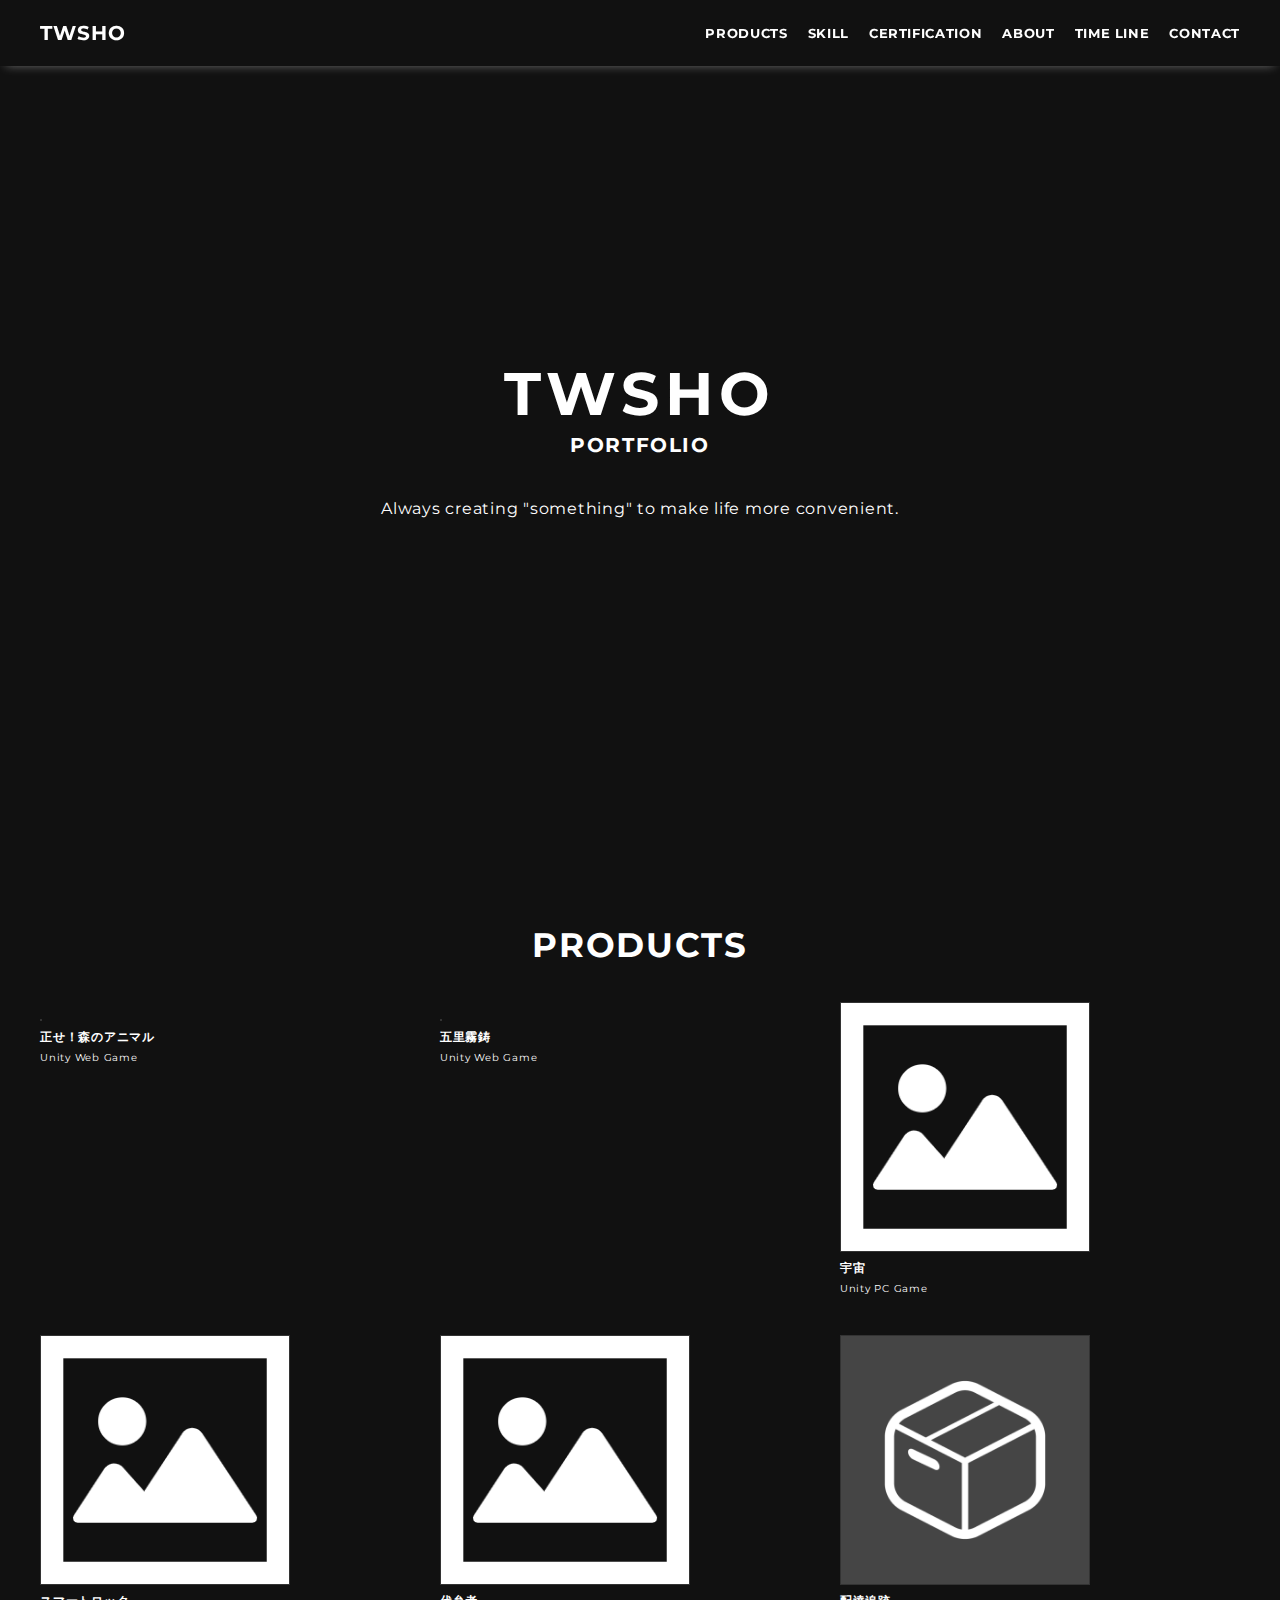
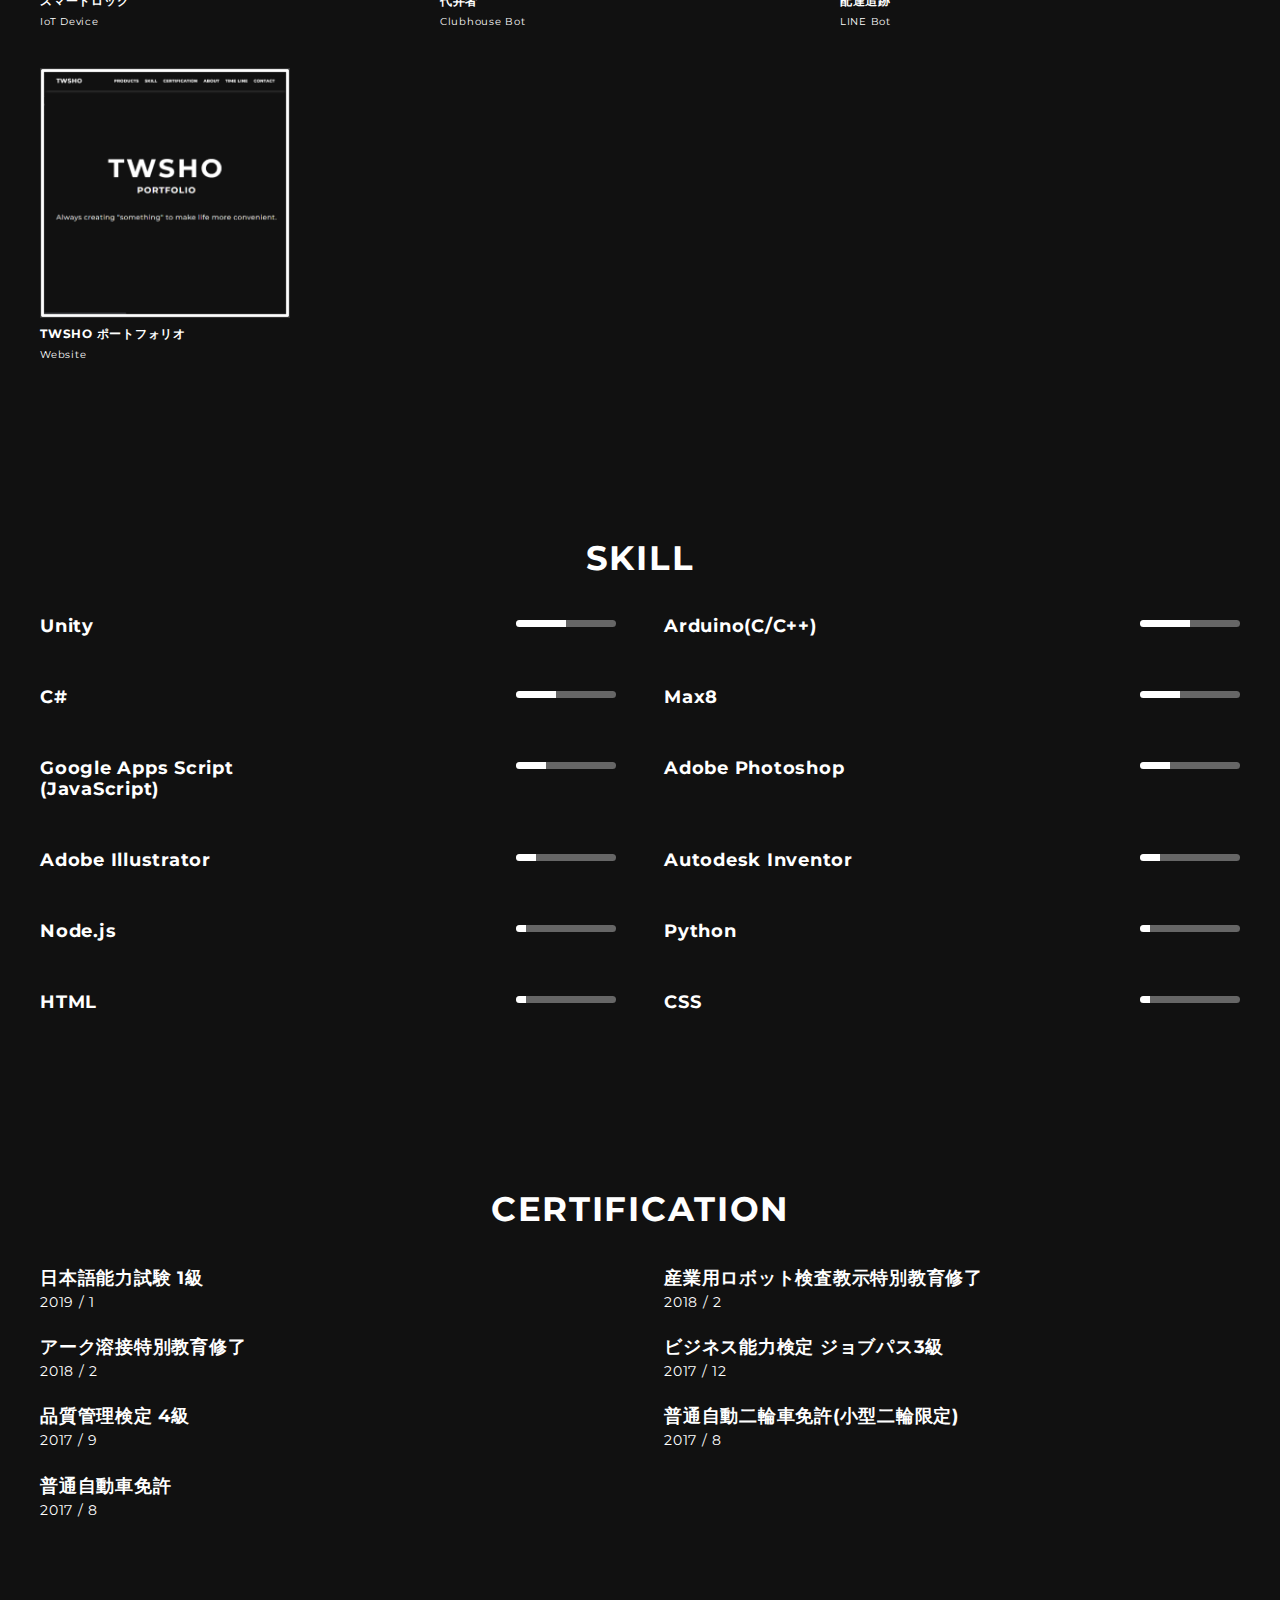
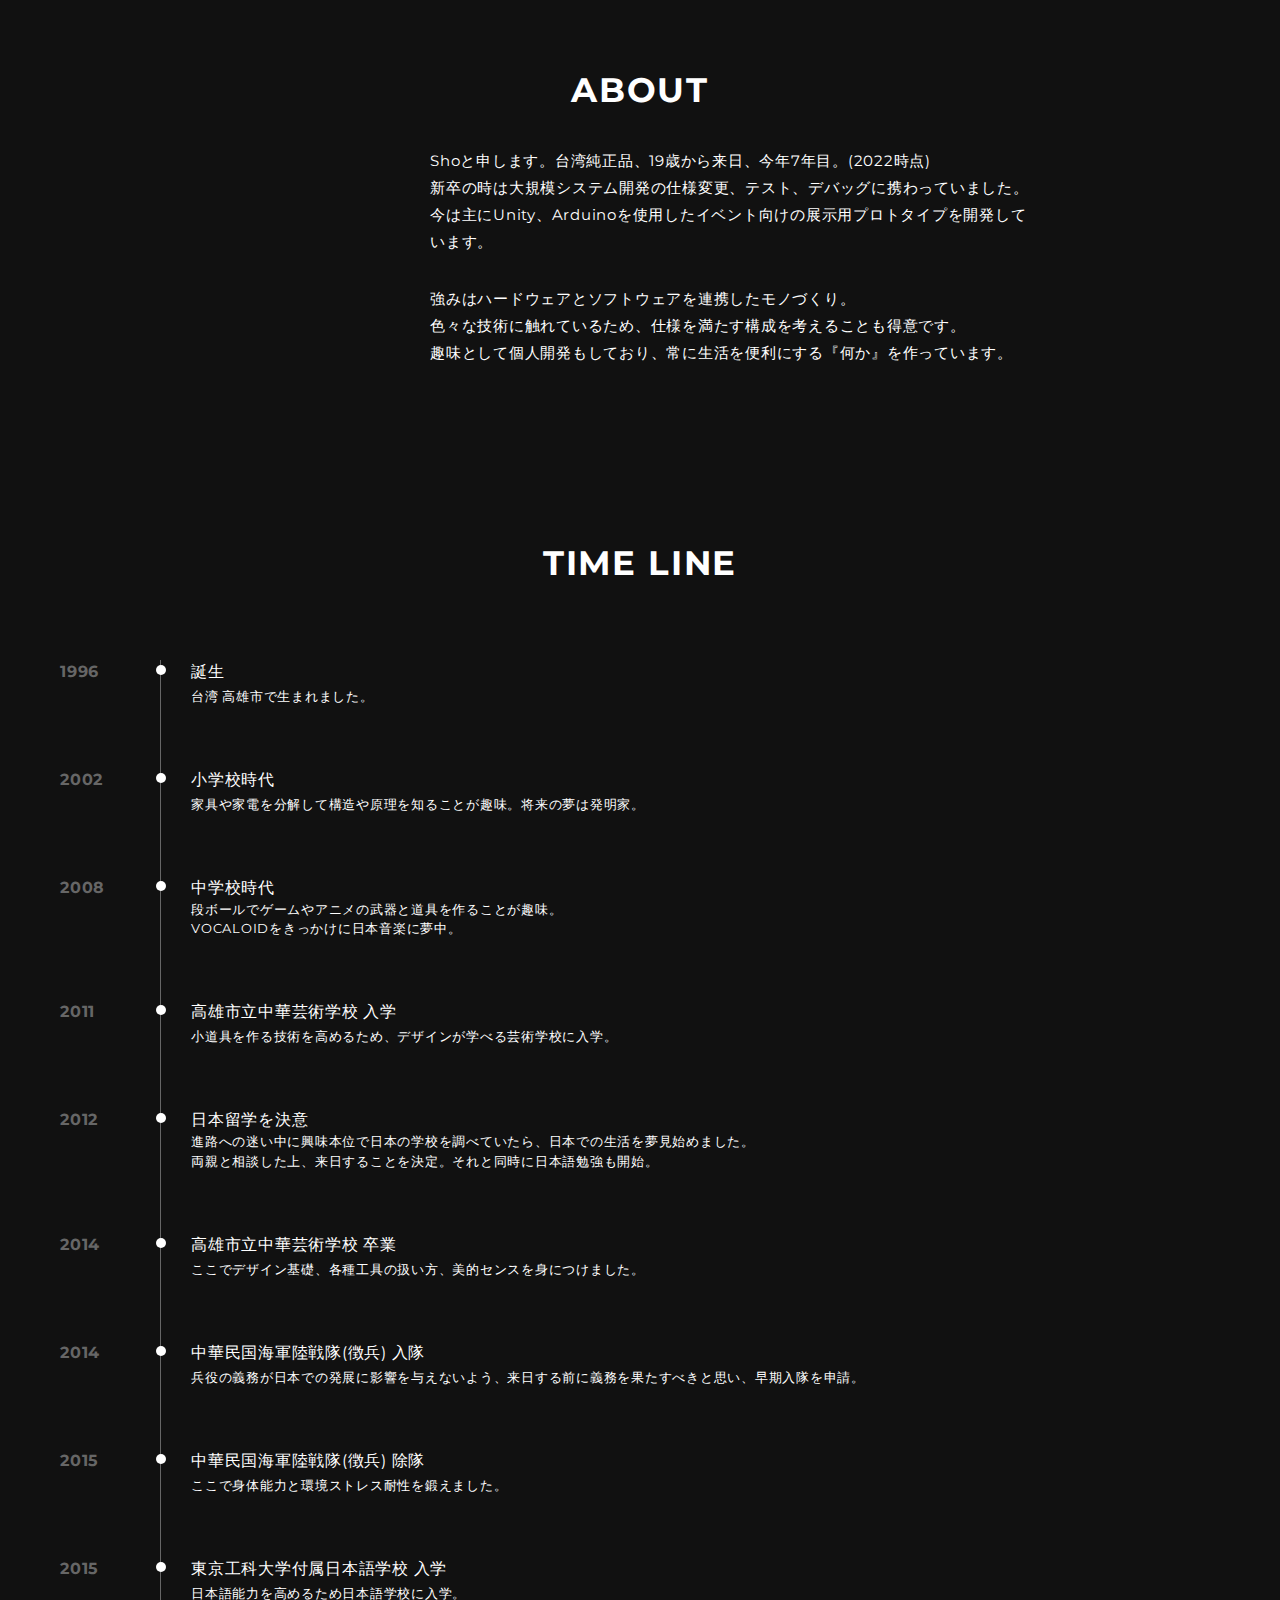
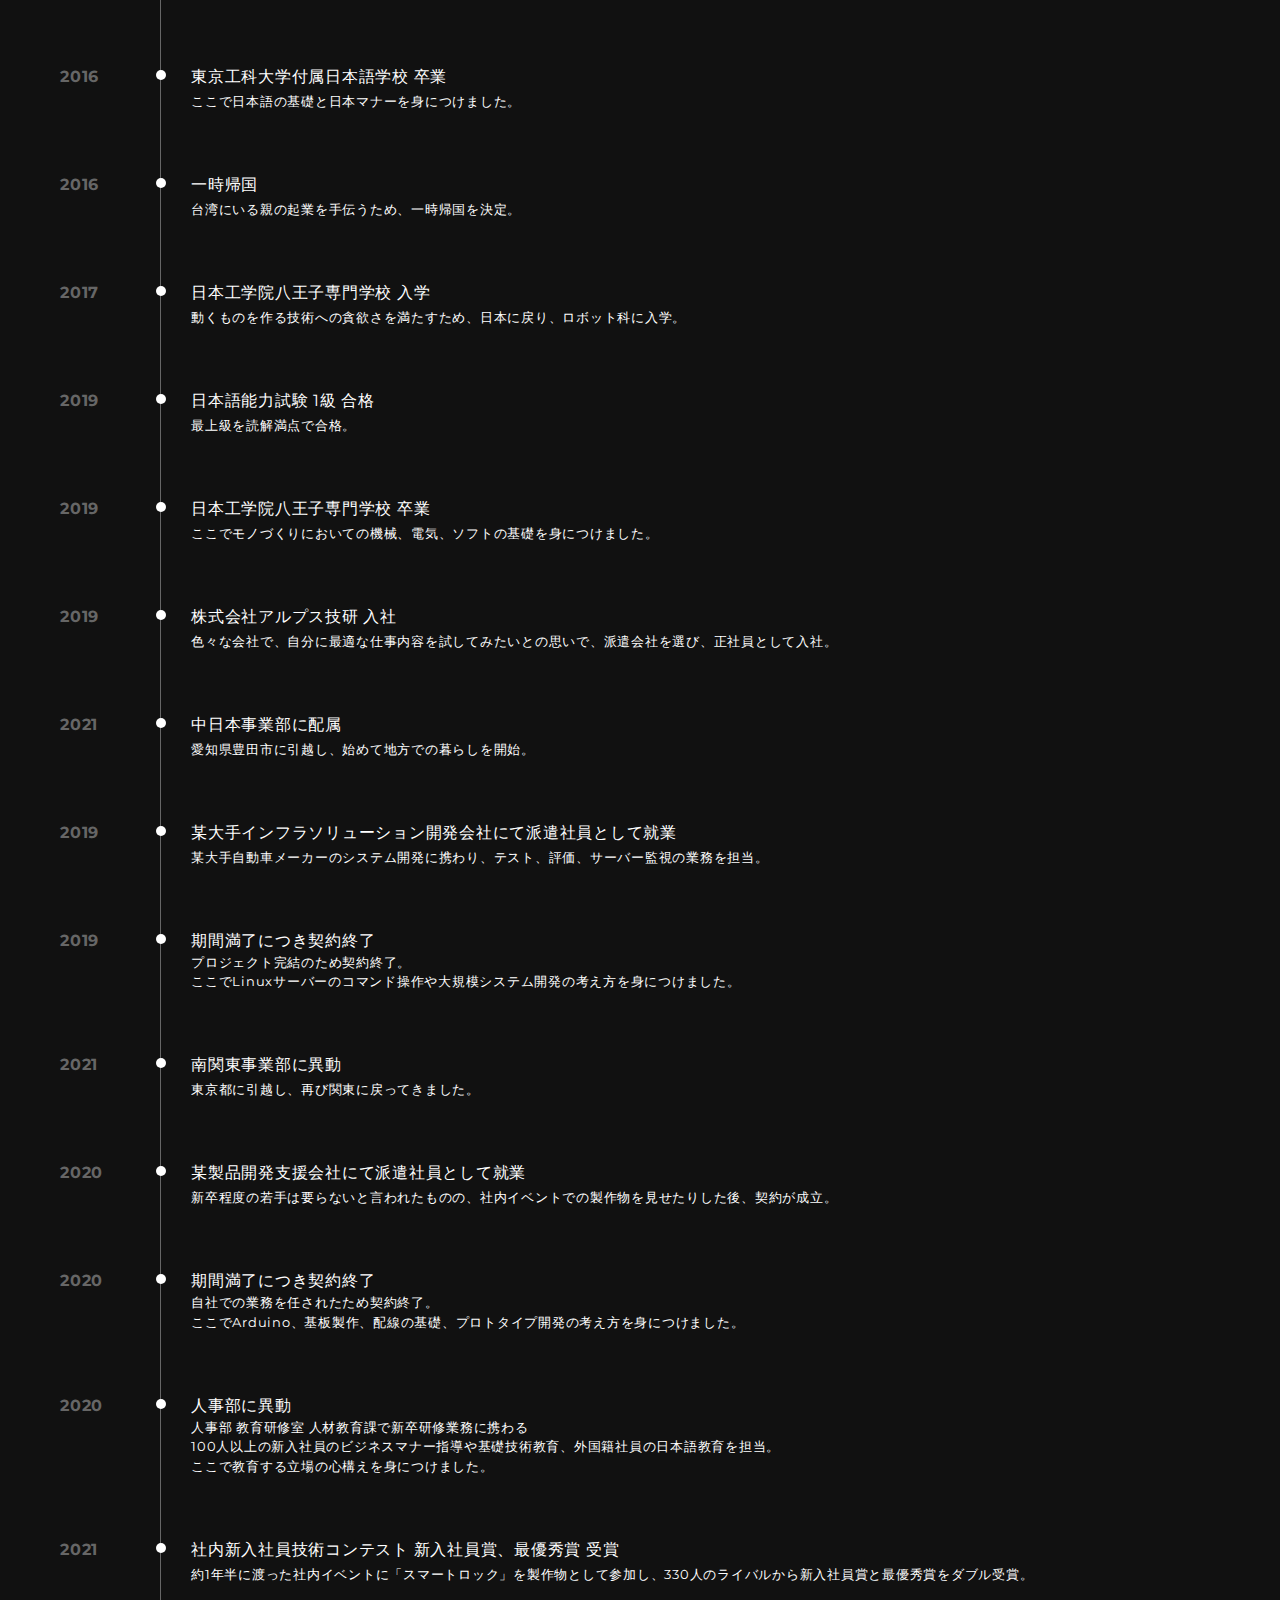
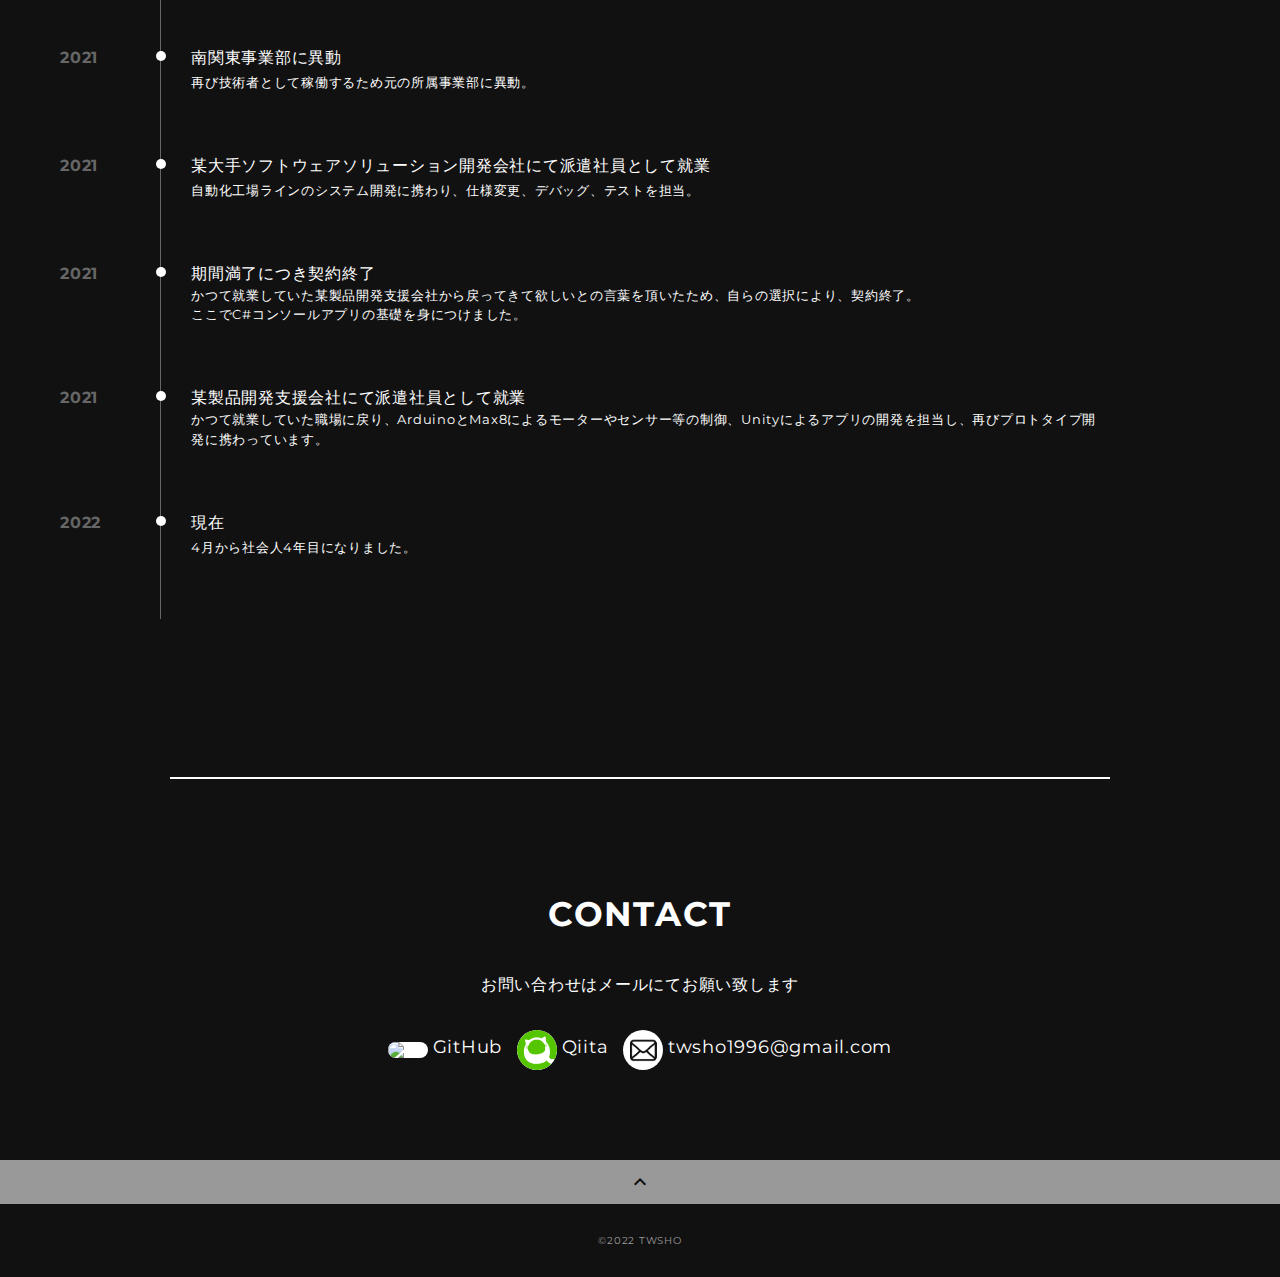
==== commit ffb0452e: "画像追加" ====
--- a/index.html
+++ b/index.html
@@ -73,22 +73,22 @@
               <p class="works-info">Unity Web Game</p>
             </a>
             <a class="works-item" href="discription.html">
-              <div class="works-img"><img width="250" src="img/works-dummy-thumb.jpg" alt="" /></div>
+              <div class="works-img"><img width="250" src="img/photo.png" alt="" /></div>
               <p class="works-name">宇宙</p>
               <p class="works-info">Unity PC Game</p>
             </a>
             <a class="works-item" href="works-template.html">
-              <div class="works-img"><img width="250" src="img/works-dummy-thumb.jpg" alt="" /></div>
+              <div class="works-img"><img width="250" src="img/photo.png" alt="" /></div>
               <p class="works-name">スマートロック</p>
               <p class="works-info">IoT Device</p>
             </a>
             <a class="works-item" href="works-template.html">
-              <div class="works-img"><img width="250" src="img/works-dummy-thumb.jpg" alt="" /></div>
+              <div class="works-img"><img width="250" src="img/photo.png" alt="" /></div>
               <p class="works-name">代弁者</p>
               <p class="works-info">Clubhouse Bot</p>
             </a>
             <a class="works-item" href="works-template.html">
-              <div class="works-img"><img width="250" src="img/works-dummy-thumb.jpg" alt="" /></div>
+              <div class="works-img"><img width="250" src="img/box.png" alt="" /></div>
               <p class="works-name">配達追跡</p>
               <p class="works-info">LINE Bot</p>
             </a>
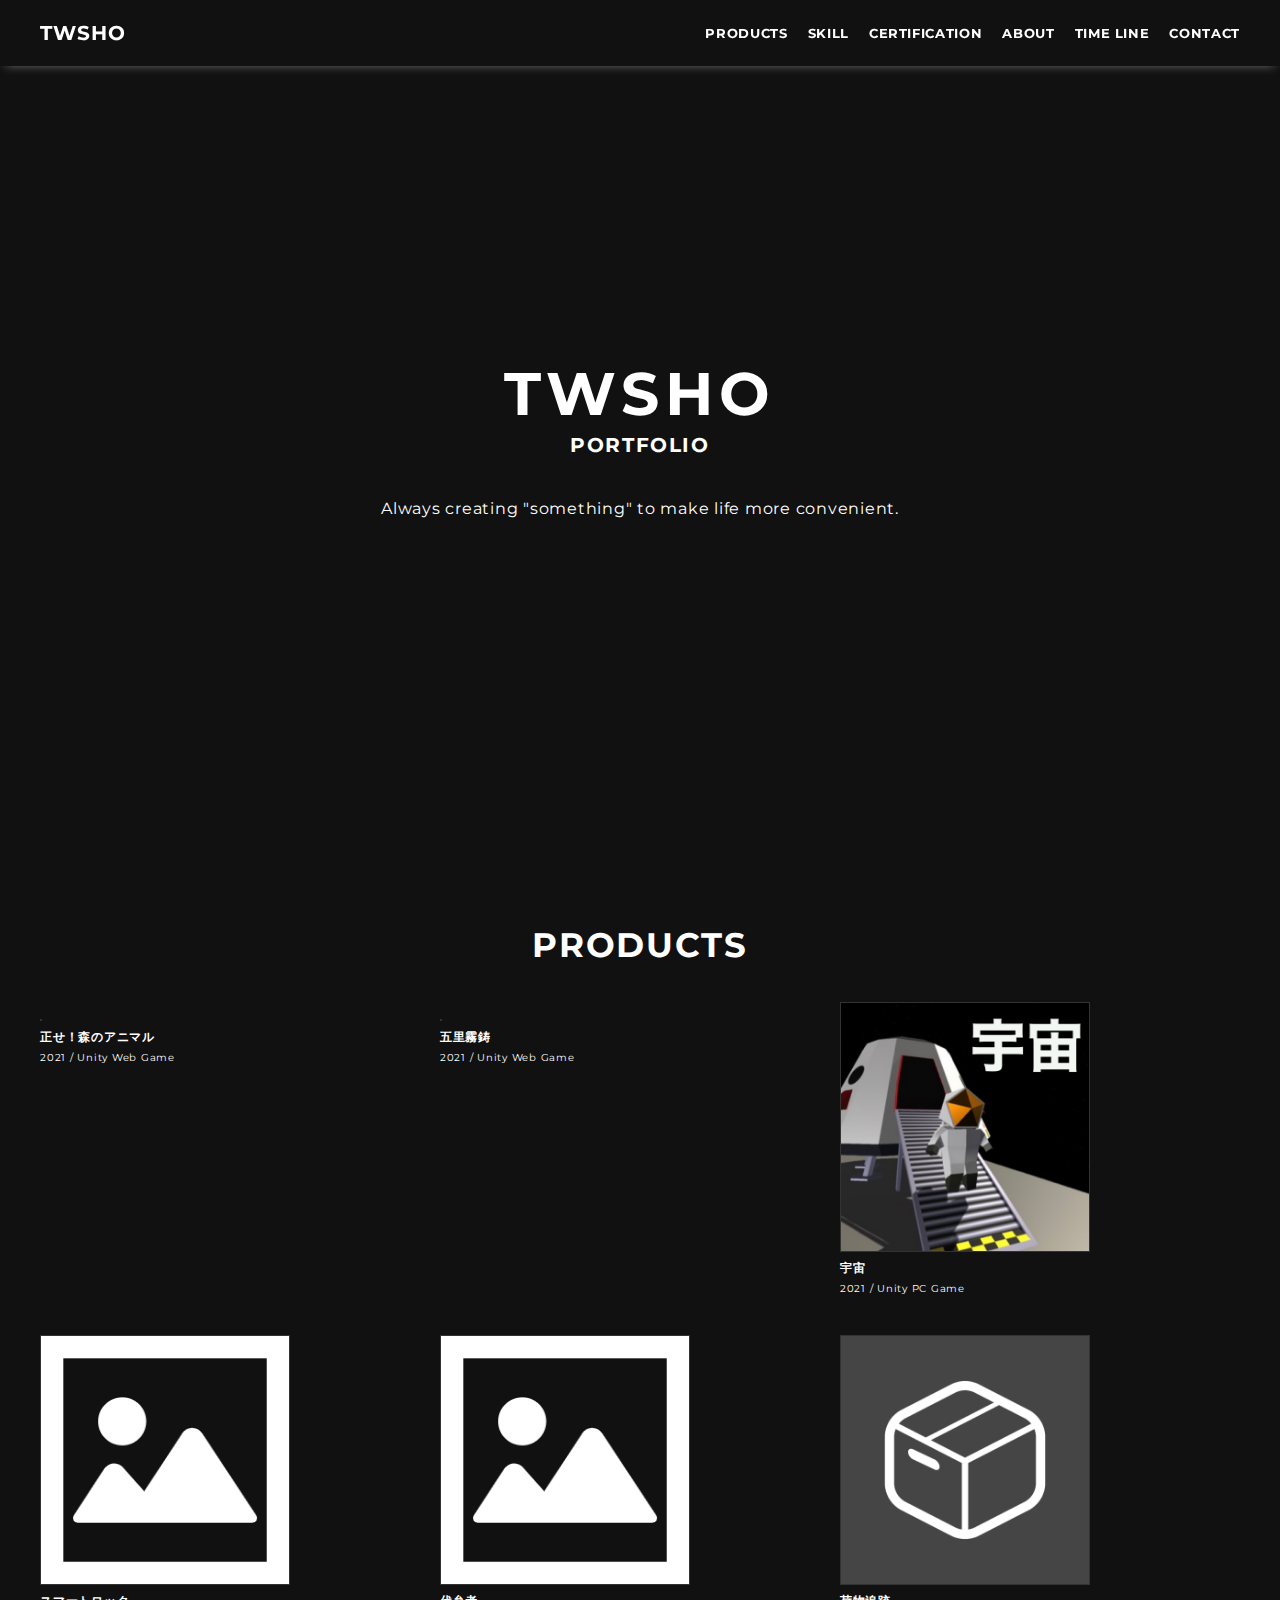
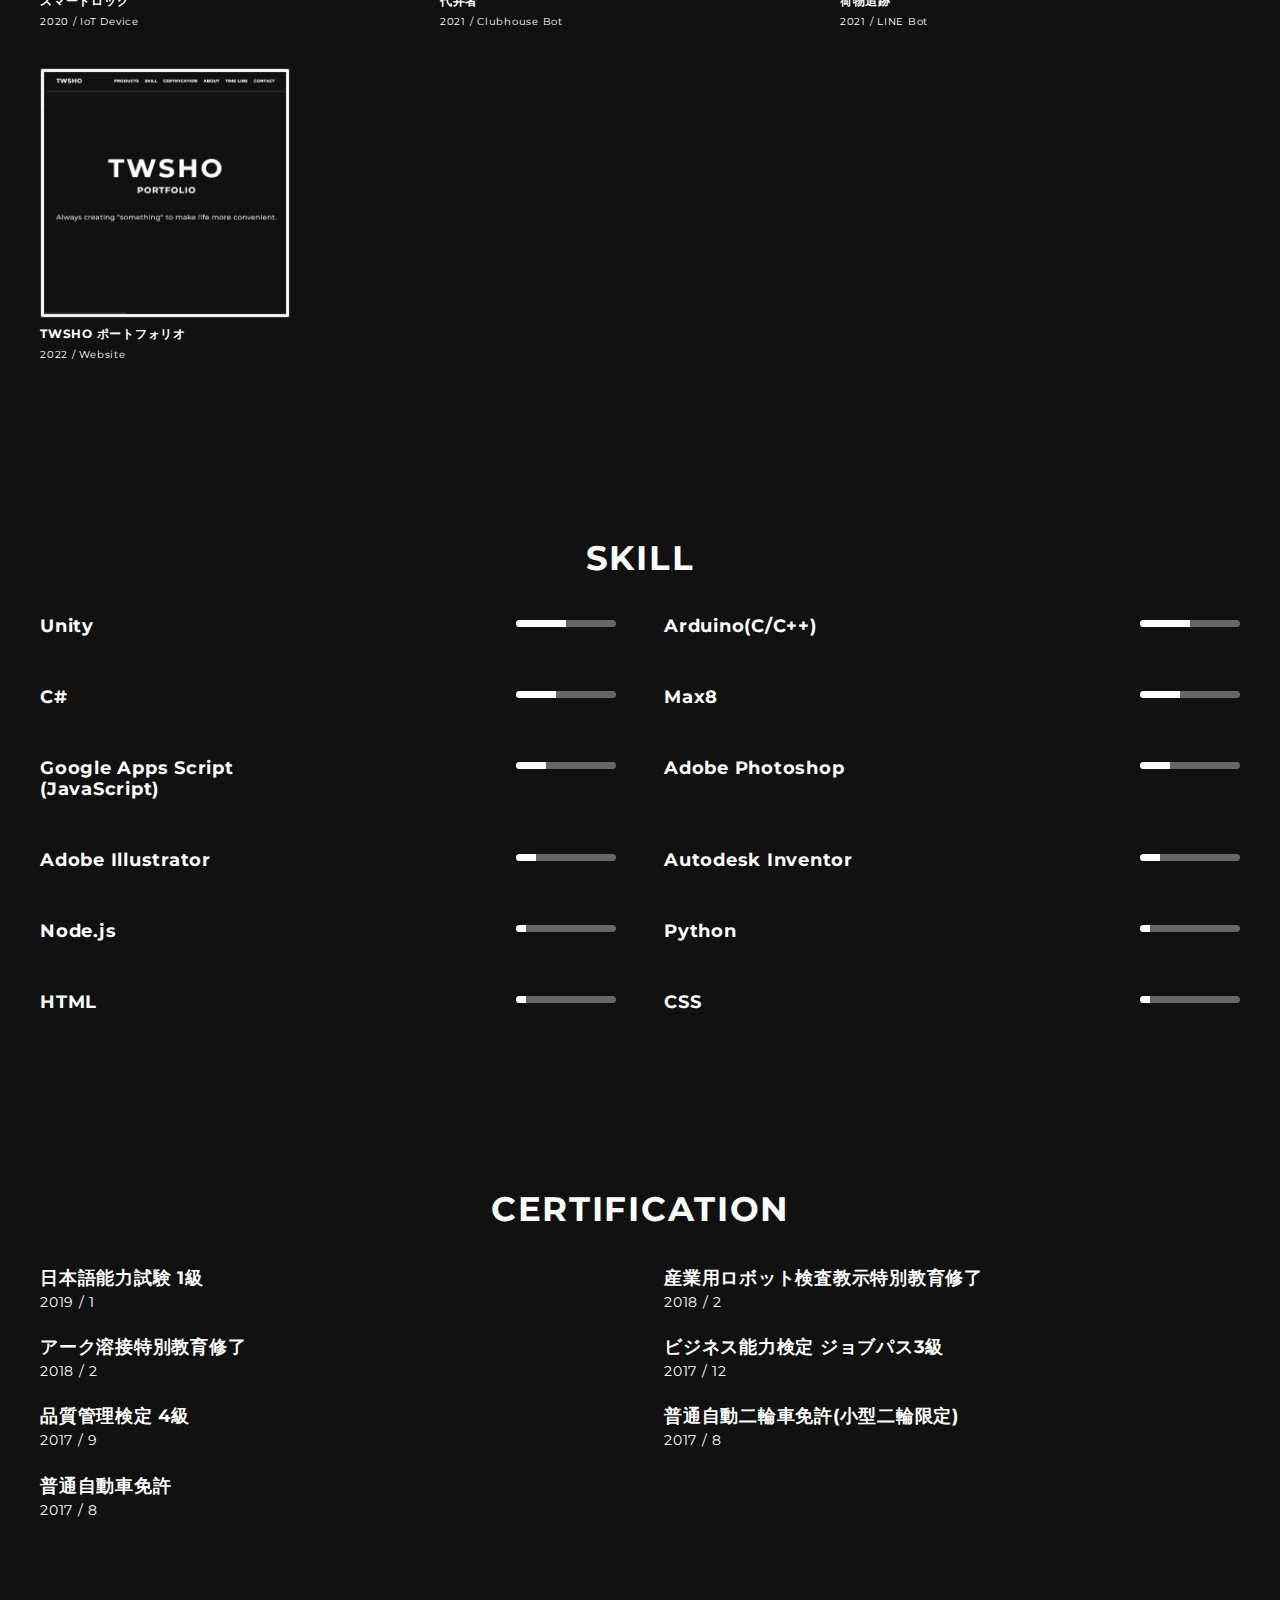
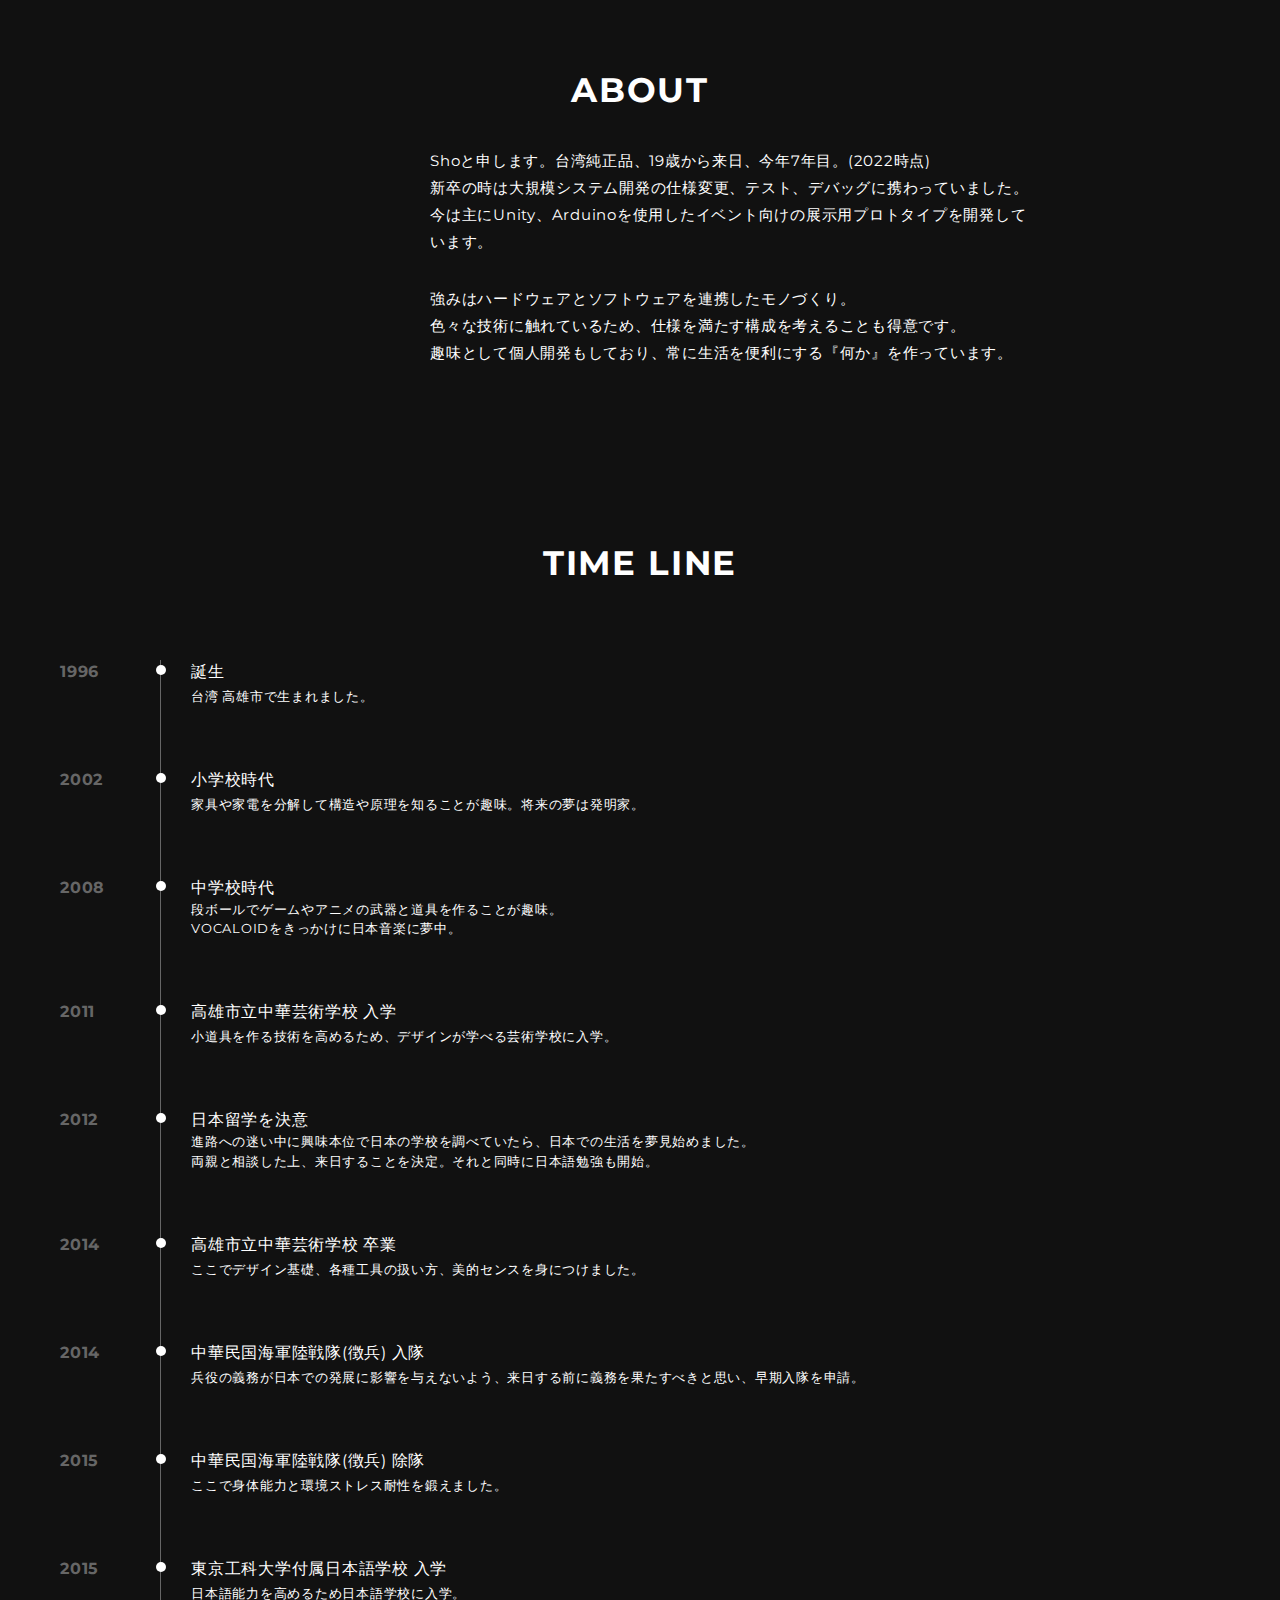
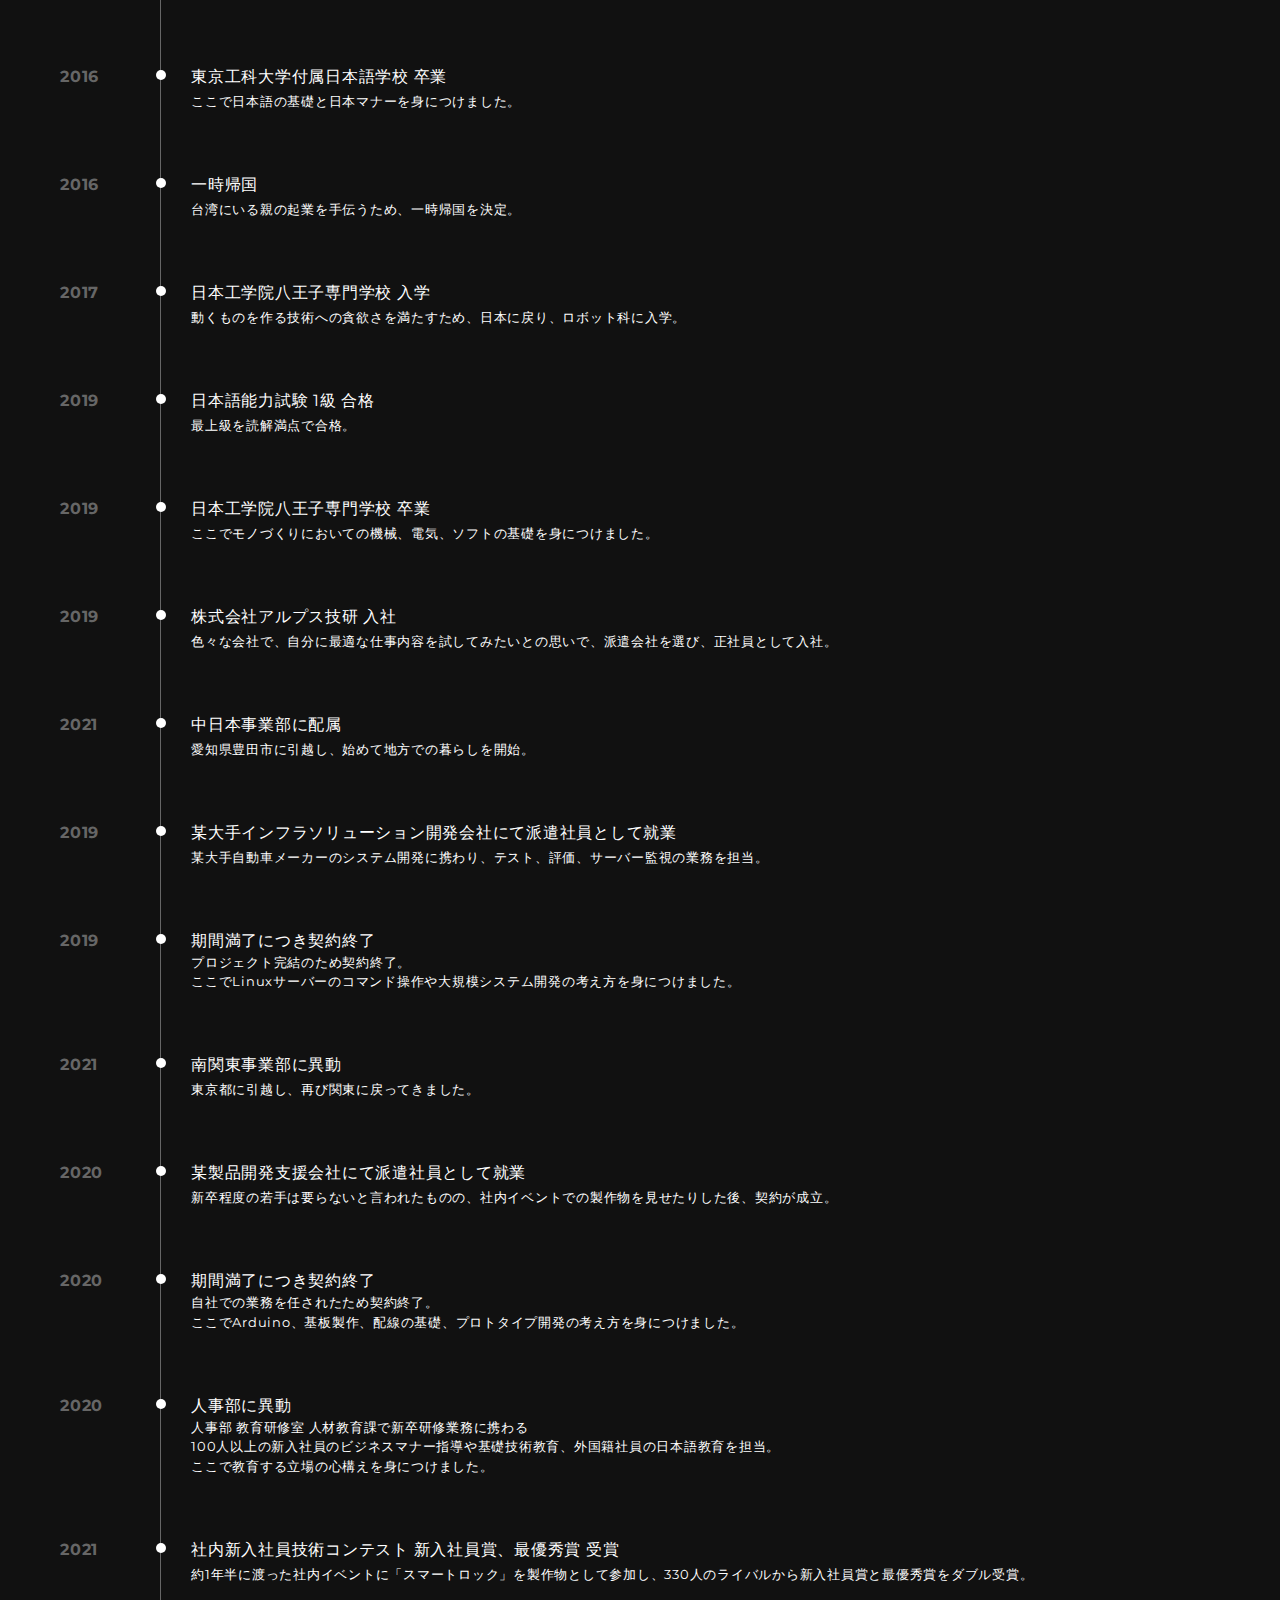
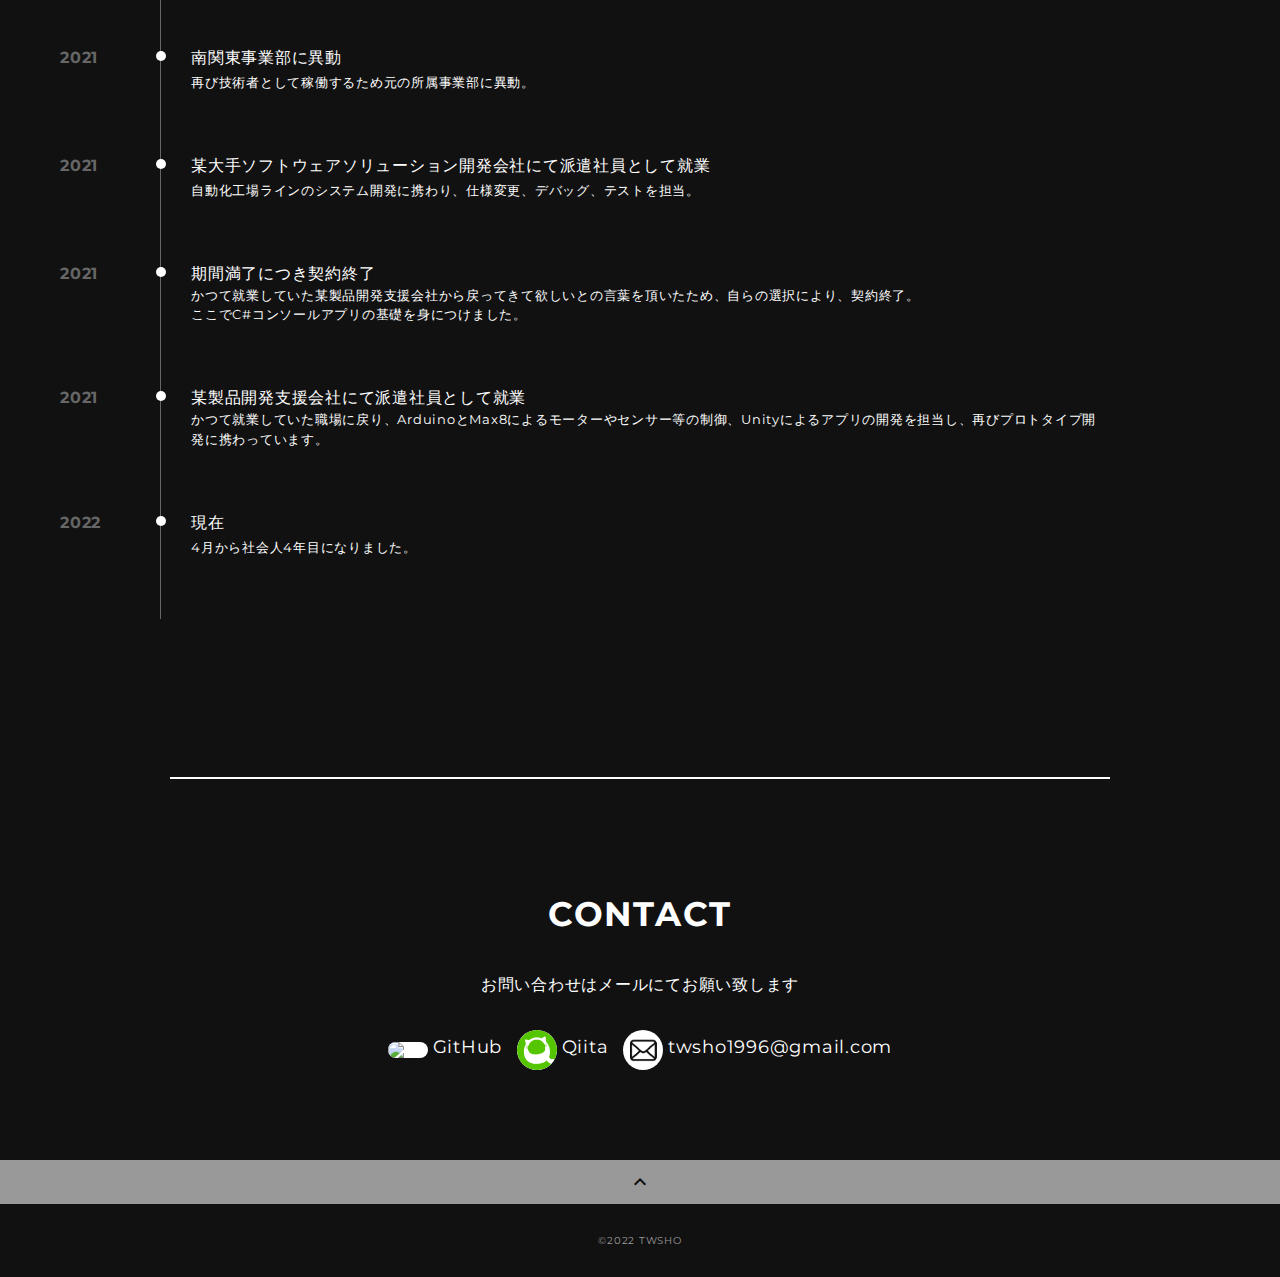
==== commit 437e4e06: "宇宙画像追加" ====
--- a/index.html
+++ b/index.html
@@ -65,37 +65,37 @@
             <a class="works-item" href="product-correct_the_animal.html">
               <div class="works-img"><img width="250" src="https://object-storage.tyo1.conoha.io/v1/nc_df3bdbc45bc04950b558834f5728517a/unityroom_production/icon/28013/icon_20211229_000819.GIF" alt="" /></div>
               <p class="works-name">正せ！森のアニマル</p>
-              <p class="works-info">Unity Web Game</p>
+              <p class="works-info">2021 / Unity Web Game</p>
             </a>
             <a class="works-item" href="product-gorilla_is_casting.html">
               <div class="works-img"><img width="250" src="https://object-storage.tyo1.conoha.io/v1/nc_df3bdbc45bc04950b558834f5728517a/unityroom_production/icon/25555/icon_20210912_135254.png" alt="" /></div>
               <p class="works-name">五里霧鋳</p>
-              <p class="works-info">Unity Web Game</p>
-            </a>
-            <a class="works-item" href="discription.html">
-              <div class="works-img"><img width="250" src="img/photo.png" alt="" /></div>
+              <p class="works-info">2021 / Unity Web Game</p>
+            </a>
+            <a class="works-item" href="product-space.html">
+              <div class="works-img"><img width="250" src="img/space.png" alt="" /></div>
               <p class="works-name">宇宙</p>
-              <p class="works-info">Unity PC Game</p>
-            </a>
-            <a class="works-item" href="works-template.html">
+              <p class="works-info">2021 / Unity PC Game</p>
+            </a>
+            <a class="works-item" href="product-smart_lock.html">
               <div class="works-img"><img width="250" src="img/photo.png" alt="" /></div>
               <p class="works-name">スマートロック</p>
-              <p class="works-info">IoT Device</p>
-            </a>
-            <a class="works-item" href="works-template.html">
+              <p class="works-info">2020 / IoT Device</p>
+            </a>
+            <a class="works-item" href="product-daibensya.html">
               <div class="works-img"><img width="250" src="img/photo.png" alt="" /></div>
               <p class="works-name">代弁者</p>
-              <p class="works-info">Clubhouse Bot</p>
-            </a>
-            <a class="works-item" href="works-template.html">
+              <p class="works-info">2021 / Clubhouse Bot</p>
+            </a>
+            <a class="works-item" href="product-nimotu_tracking.html">
               <div class="works-img"><img width="250" src="img/box.png" alt="" /></div>
-              <p class="works-name">配達追跡</p>
-              <p class="works-info">LINE Bot</p>
+              <p class="works-name">荷物追跡</p>
+              <p class="works-info">2021 / LINE Bot</p>
             </a>
             <a class="works-item" href="product-portfolio.html">
               <div class="works-img"><img width="250" src="img/portfolio.png" alt="" /></div>
               <p class="works-name">TWSHO ポートフォリオ</p>
-              <p class="works-info">Website</p>
+              <p class="works-info">2022 / Website</p>
             </a>
           </div>
         </div>
@@ -591,10 +591,10 @@
               <span>Qiita</span>
             </a>
             
-            <span class="contact-item">
+            <a class="contact-item" href="mailto:twsho1996@gmail.com" target="_blank" rel="noopener">
               <img width="40" src="img/mail.png">
               <span>twsho1996@gmail.com</span>
-            </span>
+            </a>
 
             </div>
         </div>
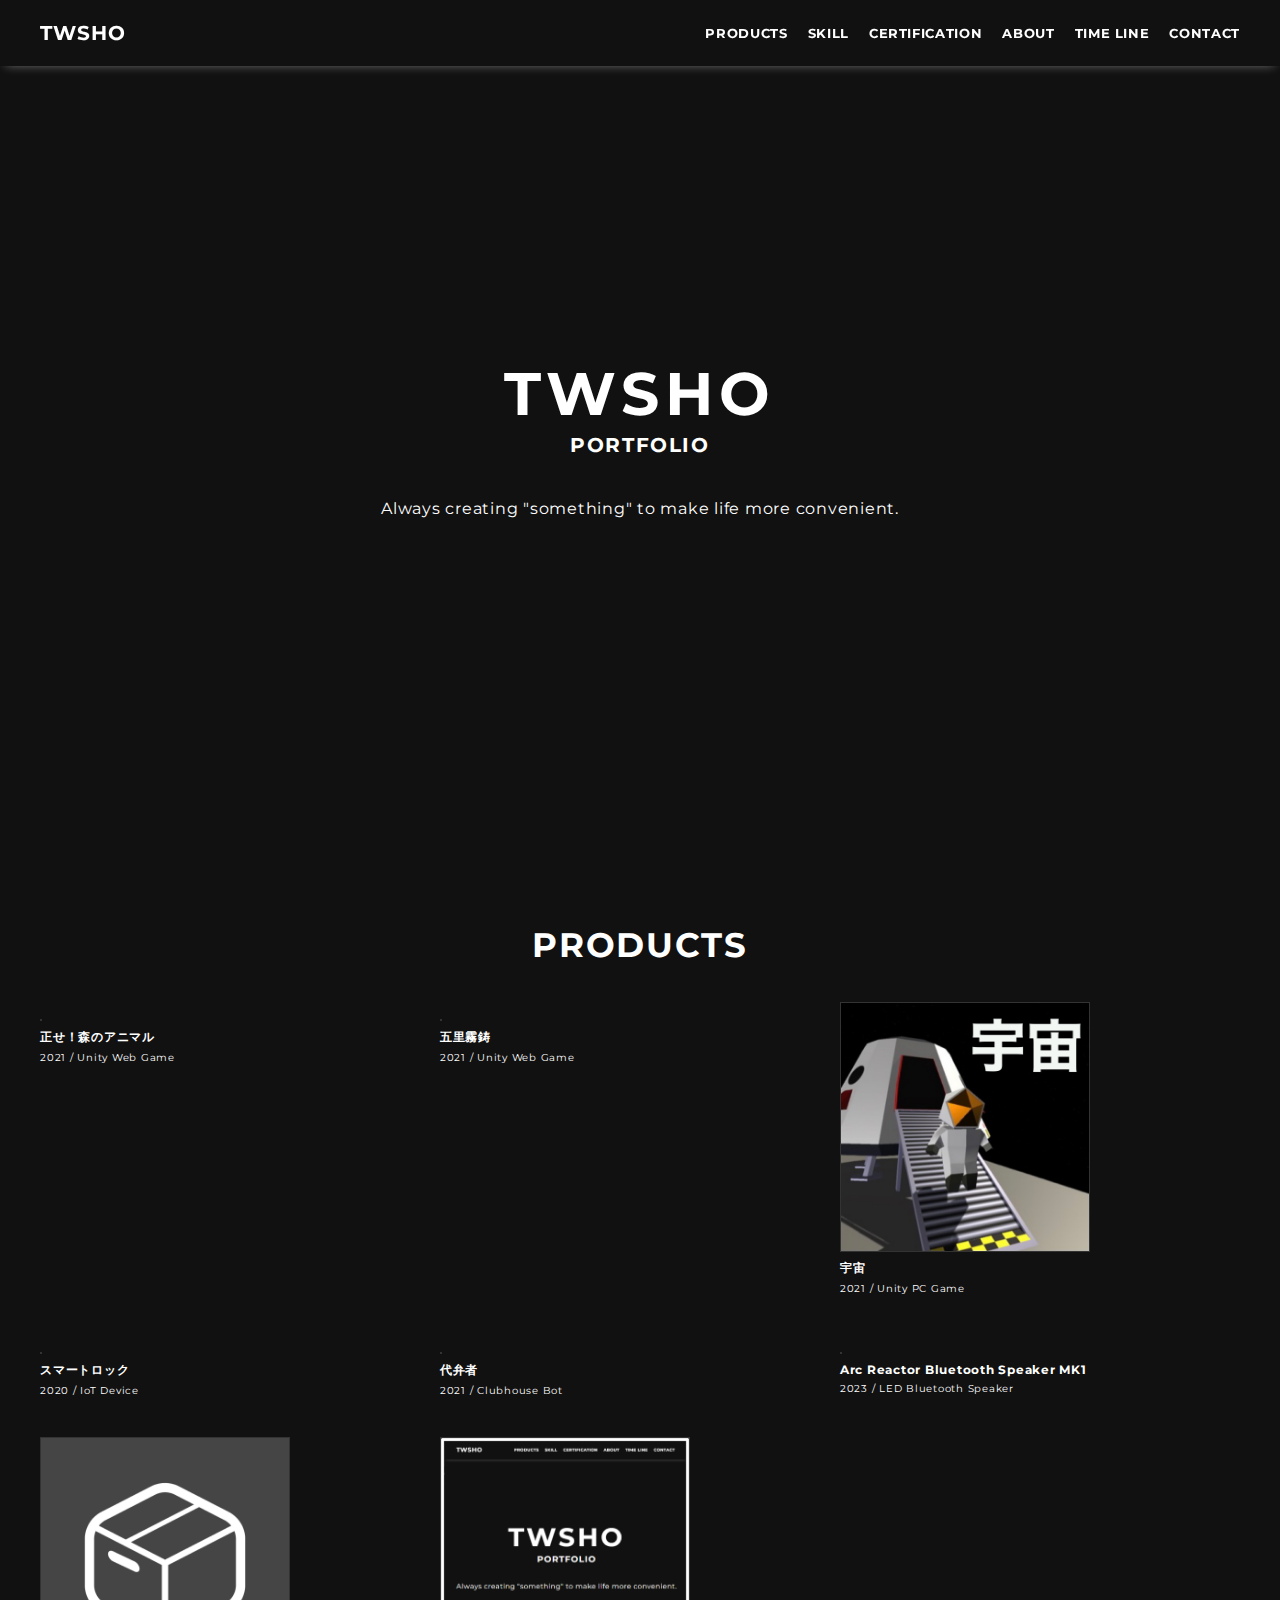
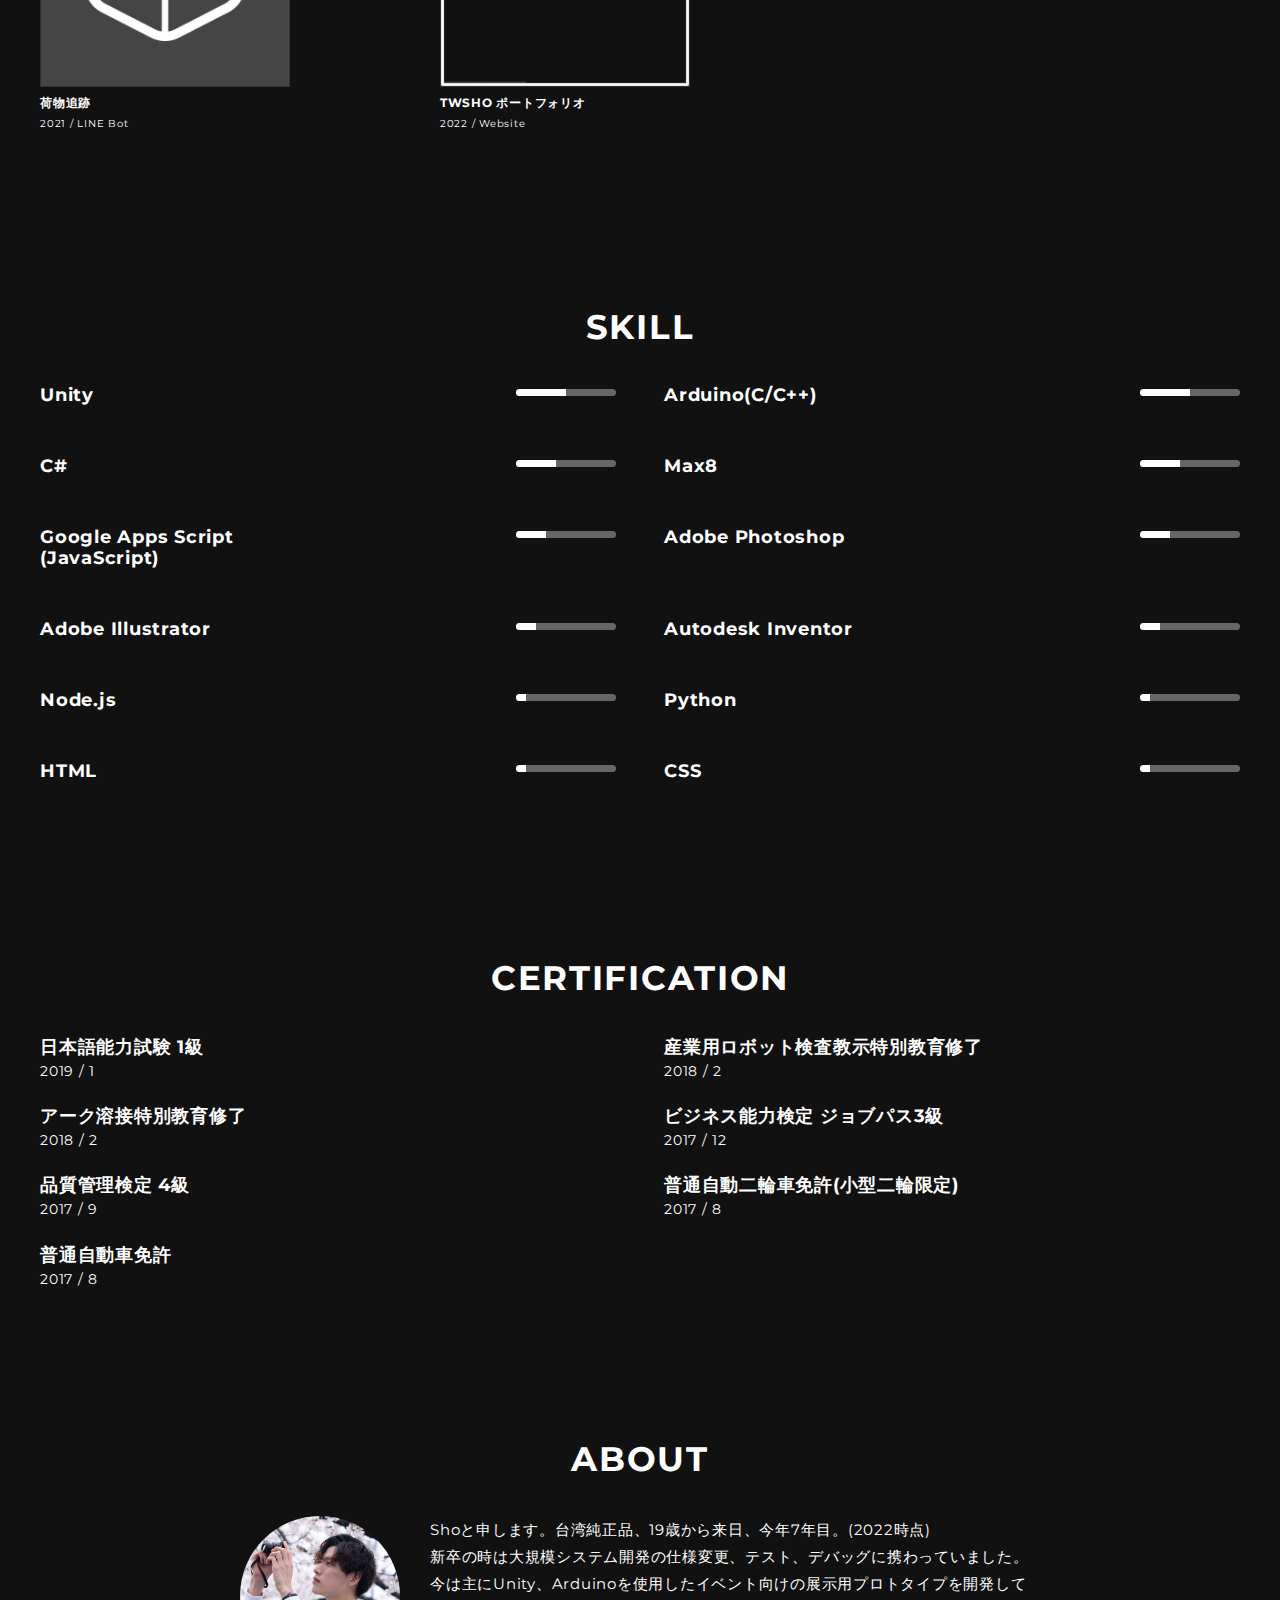
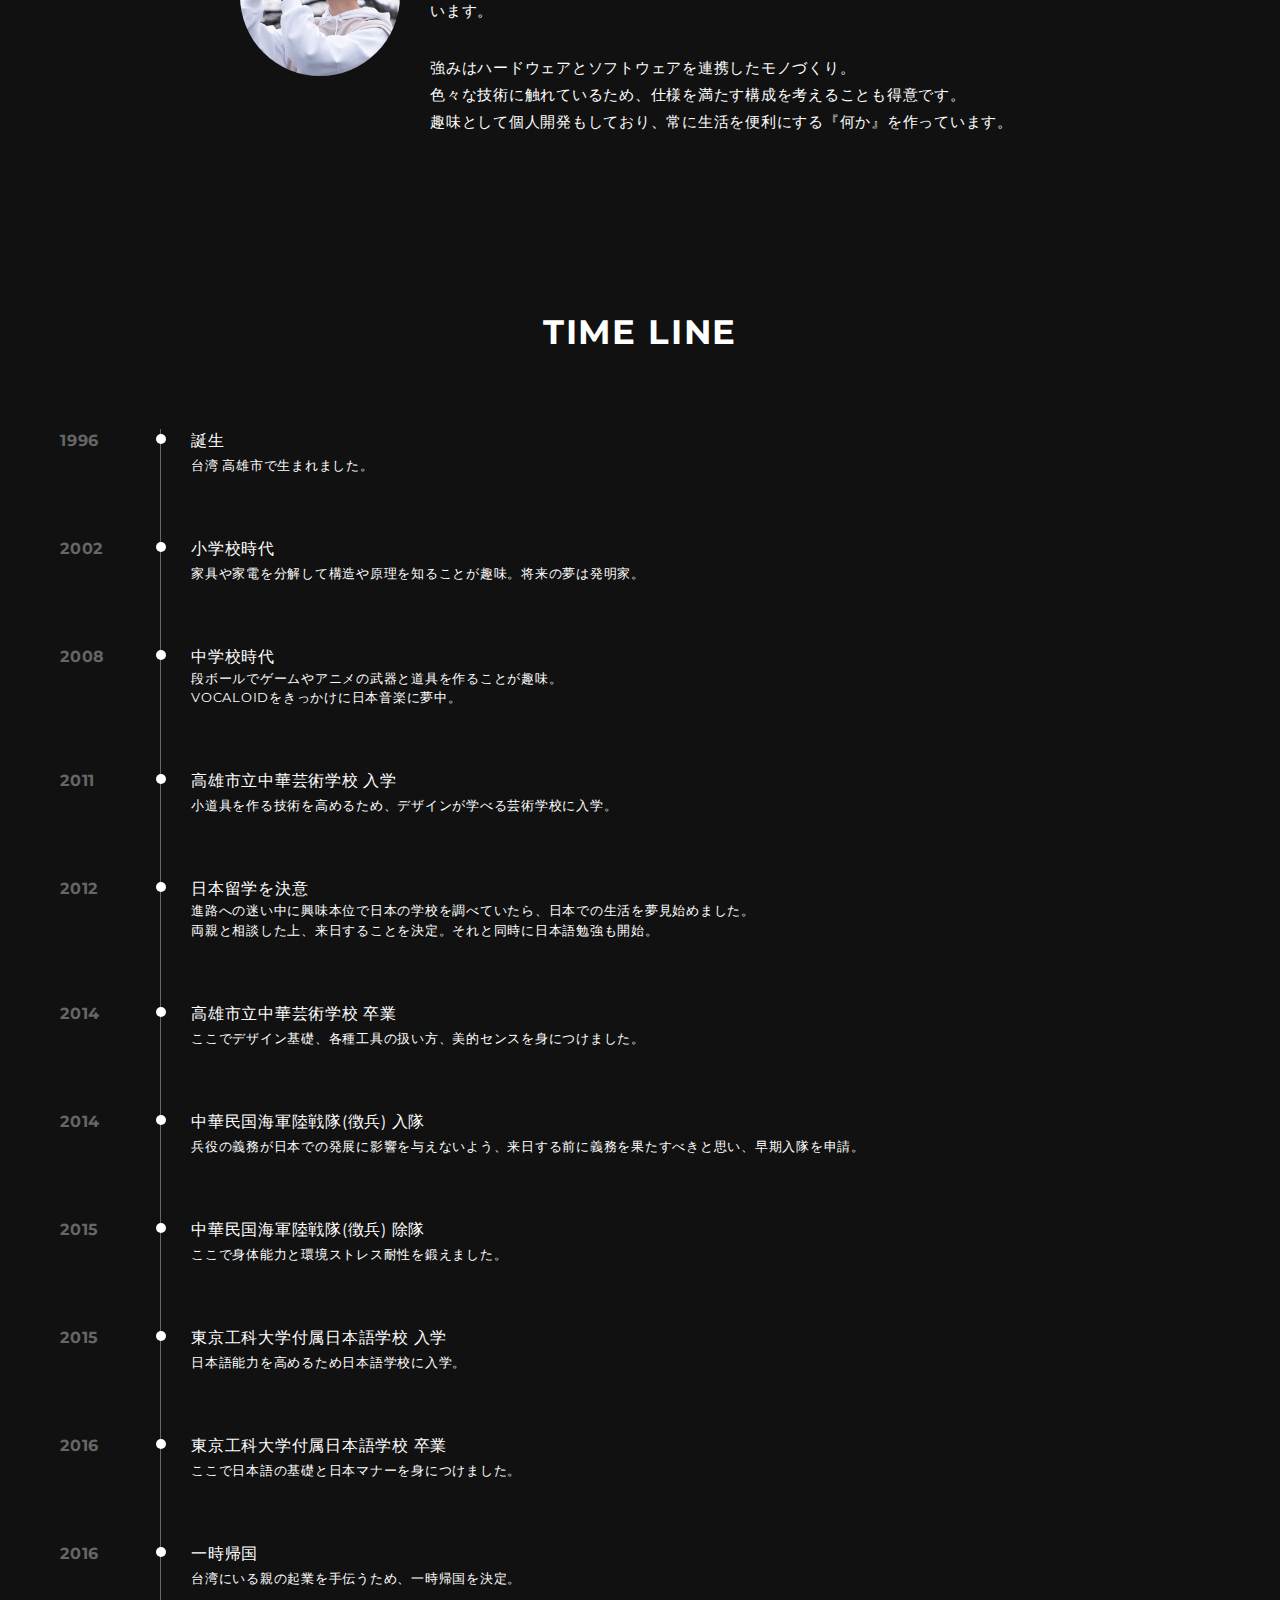
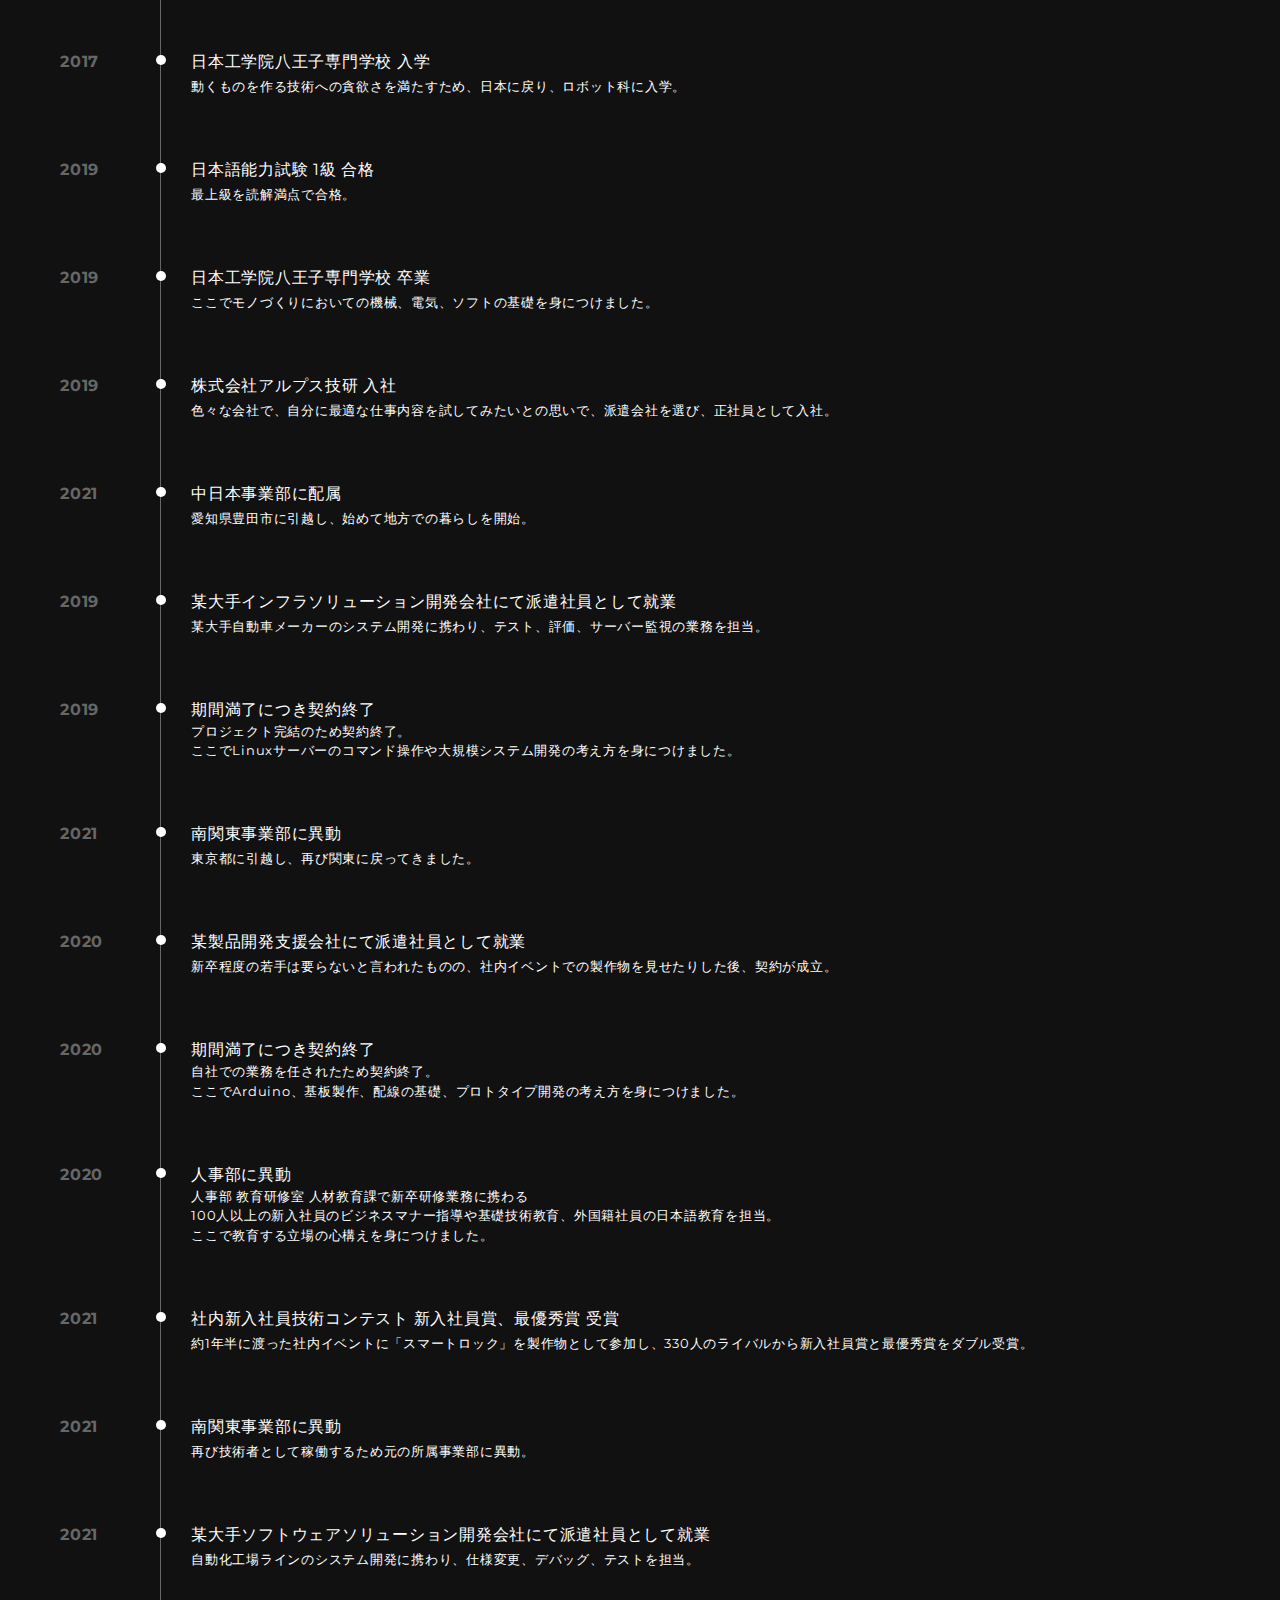
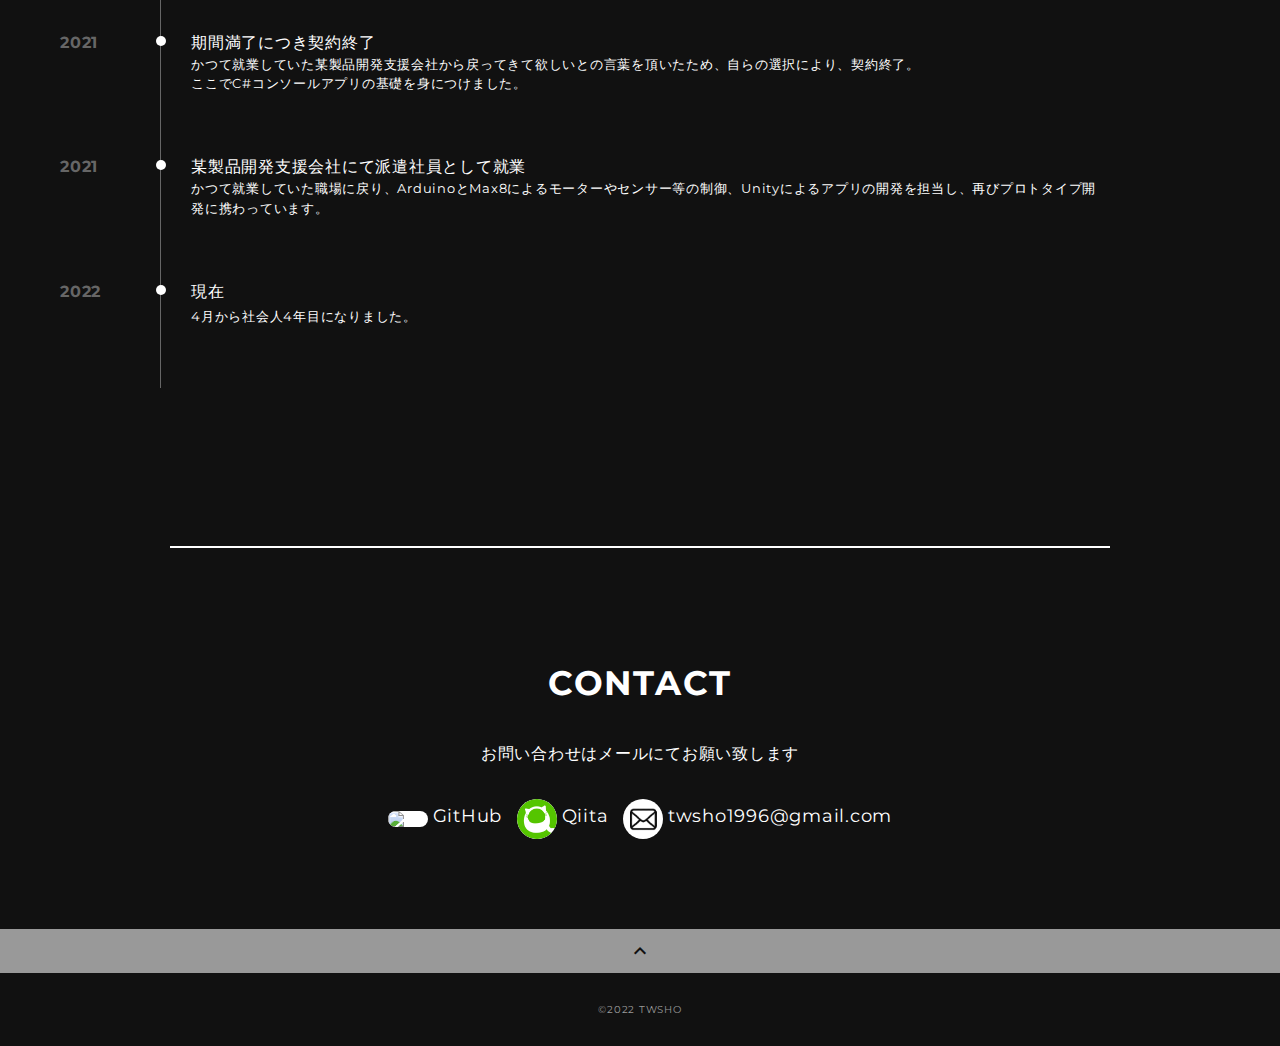
==== commit d9d473e8: "fix:アイコン変更" ====
--- a/index.html
+++ b/index.html
@@ -78,14 +78,19 @@
               <p class="works-info">2021 / Unity PC Game</p>
             </a>
             <a class="works-item" href="product-smart_lock.html">
-              <div class="works-img"><img width="250" src="img/photo.png" alt="" /></div>
+              <div class="works-img"><img width="250" src="img/smartLock.png" alt="" /></div>
               <p class="works-name">スマートロック</p>
               <p class="works-info">2020 / IoT Device</p>
             </a>
             <a class="works-item" href="product-daibensya.html">
-              <div class="works-img"><img width="250" src="img/photo.png" alt="" /></div>
+              <div class="works-img"><img width="250" src="img/daibensya.jpg" alt="" /></div>
               <p class="works-name">代弁者</p>
               <p class="works-info">2021 / Clubhouse Bot</p>
+            </a>
+            <a class="works-item" href="product-arc_reactor_mk1.html">
+              <div class="works-img"><img width="250" src="img/arc_reactor_mk1.jpg" alt="" /></div>
+              <p class="works-name">Arc Reactor Bluetooth Speaker MK1</p>
+              <p class="works-info">2023 / LED Bluetooth Speaker</p>
             </a>
             <a class="works-item" href="product-nimotu_tracking.html">
               <div class="works-img"><img width="250" src="img/box.png" alt="" /></div>
@@ -289,7 +294,7 @@
           <h2 class="title">ABOUT</h2>
           <div class="profile">
             <p class="profile-img">
-              <img src="img/sho.jpg" alt="">
+              <img src="img/sho230325.jpg" alt="">
             </p>
             <div class="profile-body">
               <p>
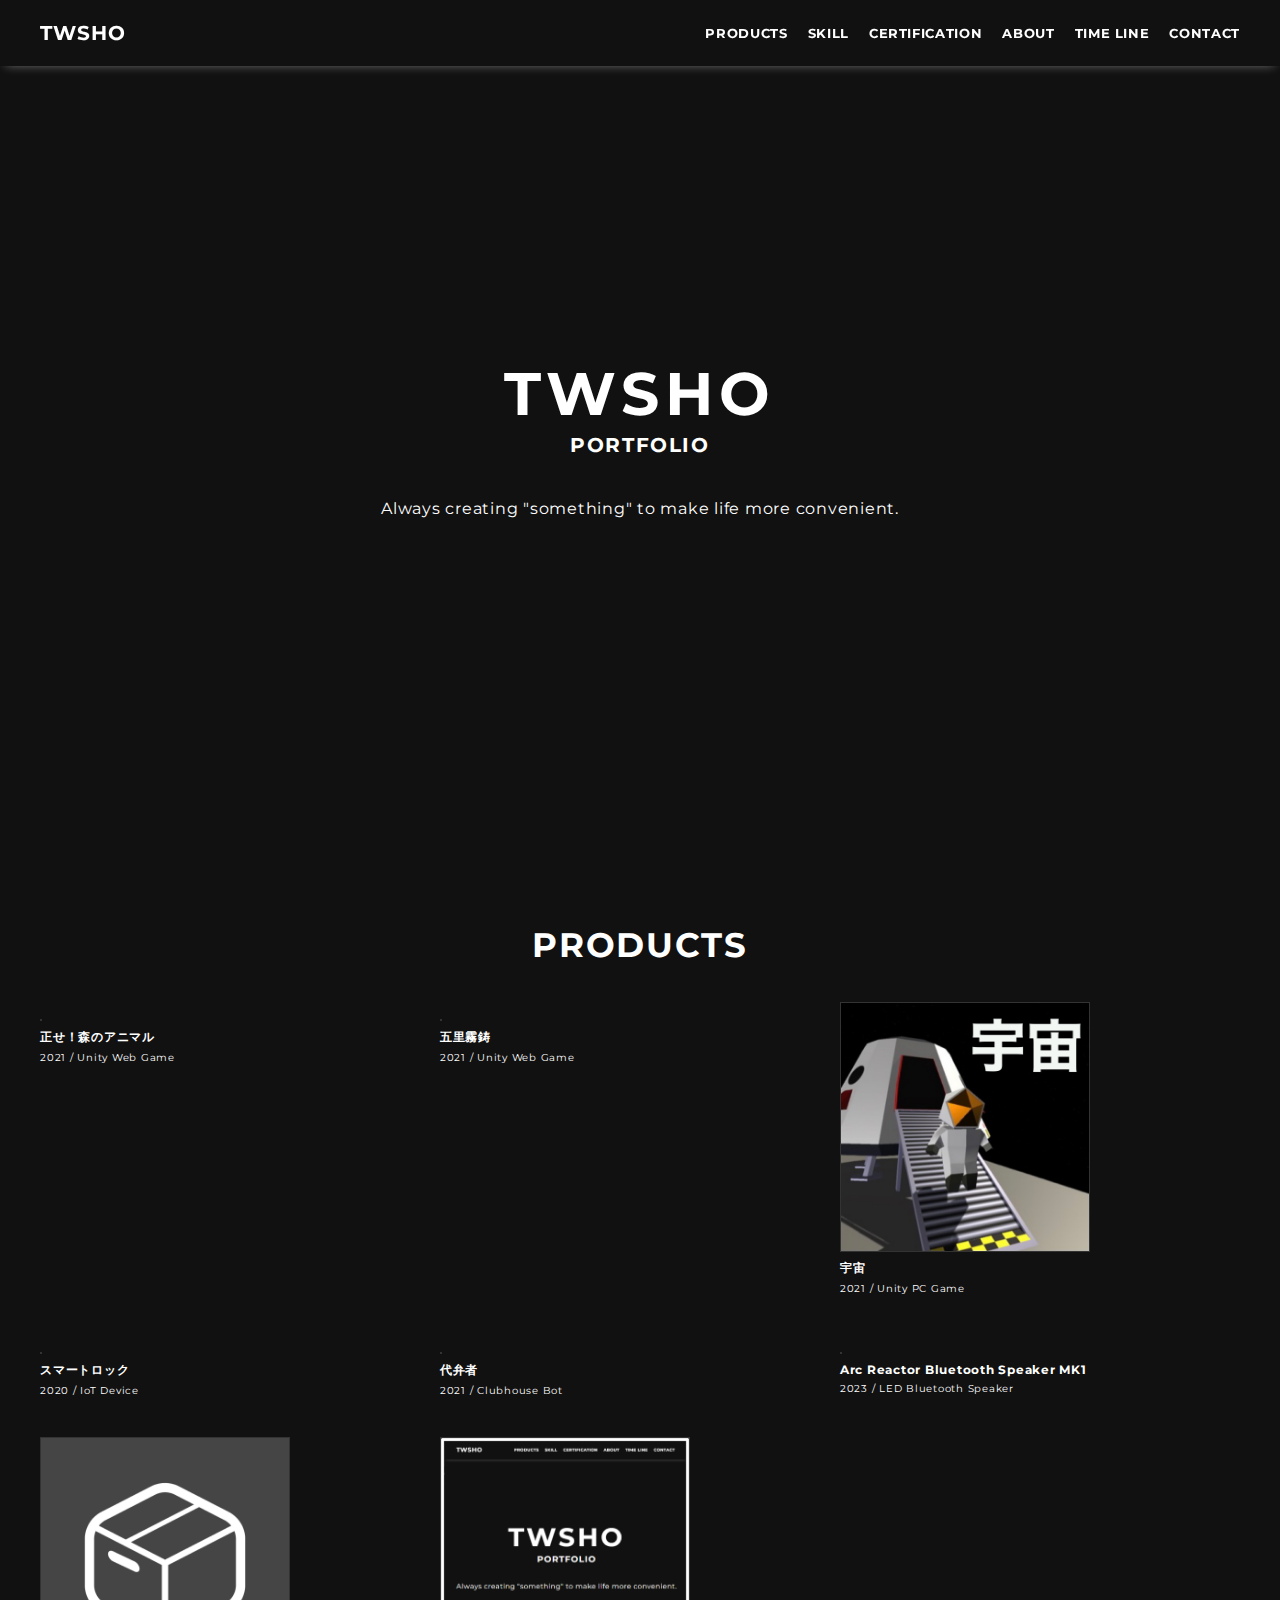
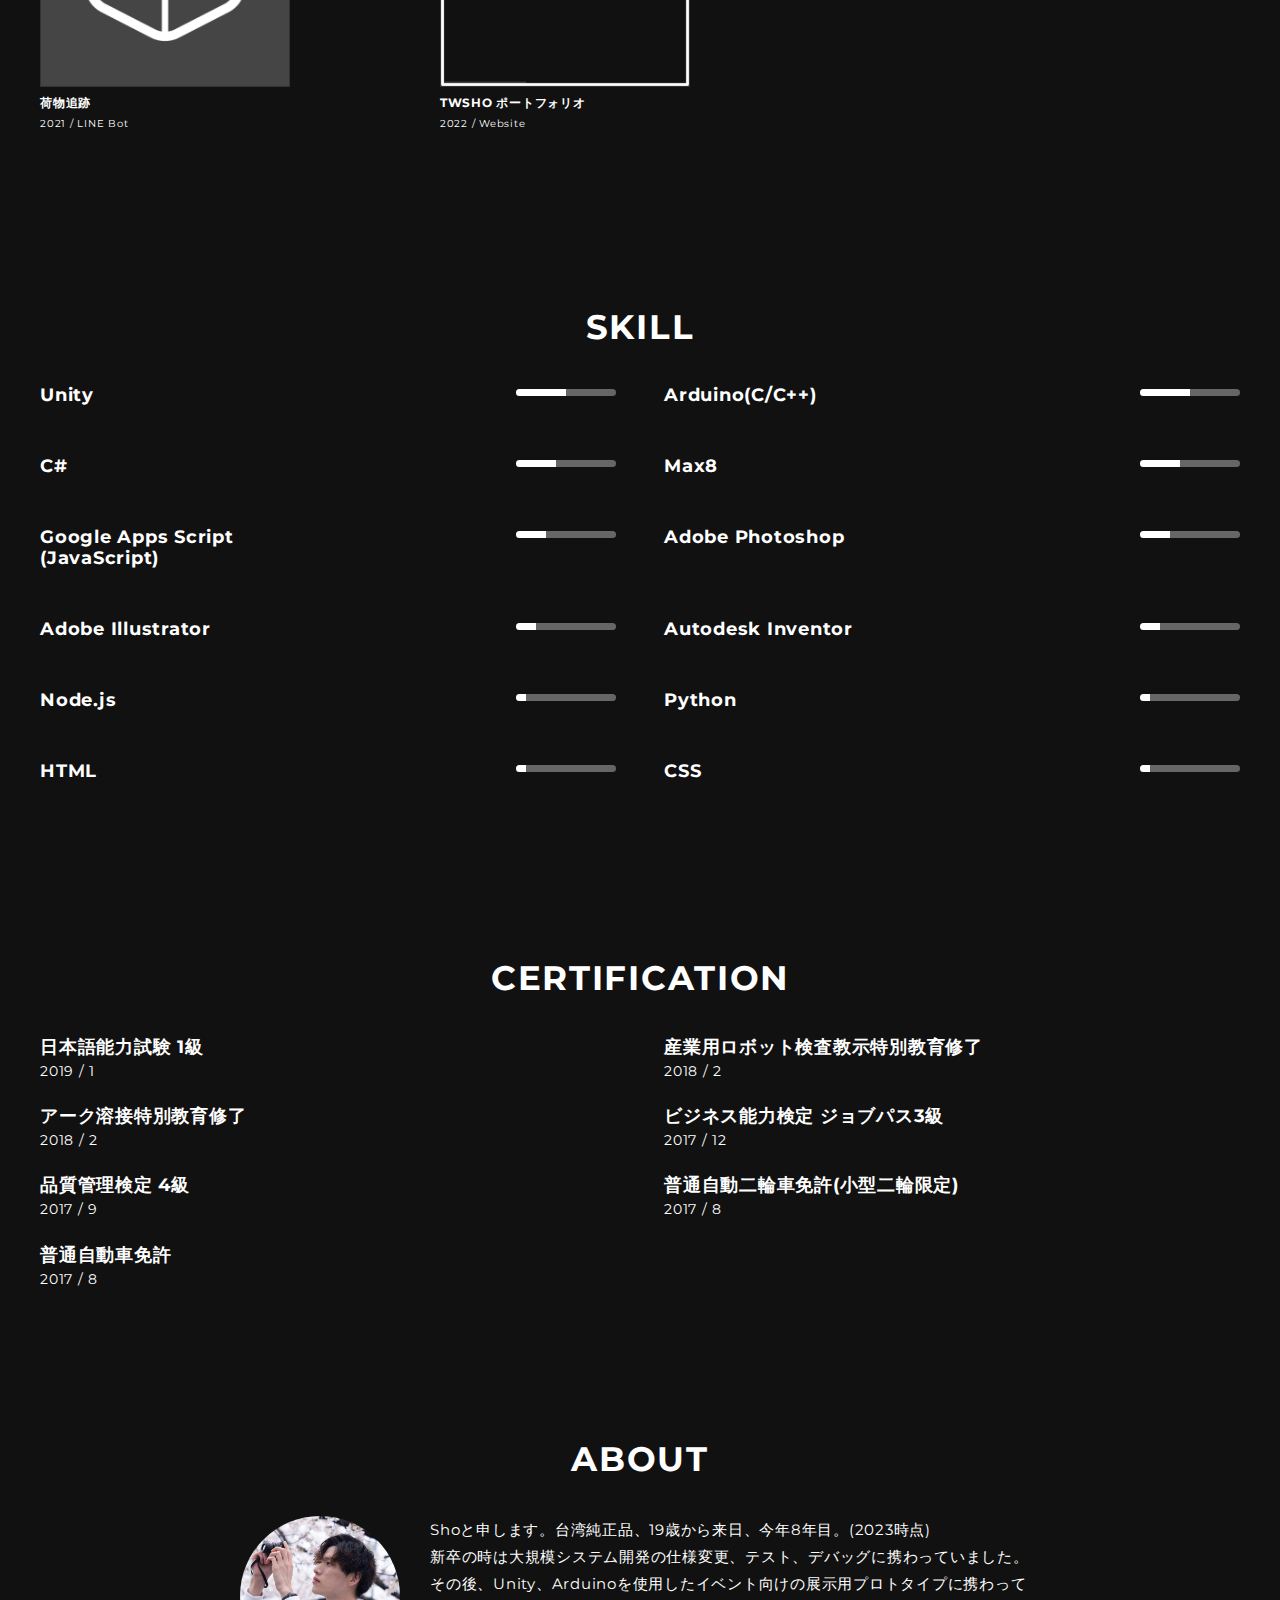
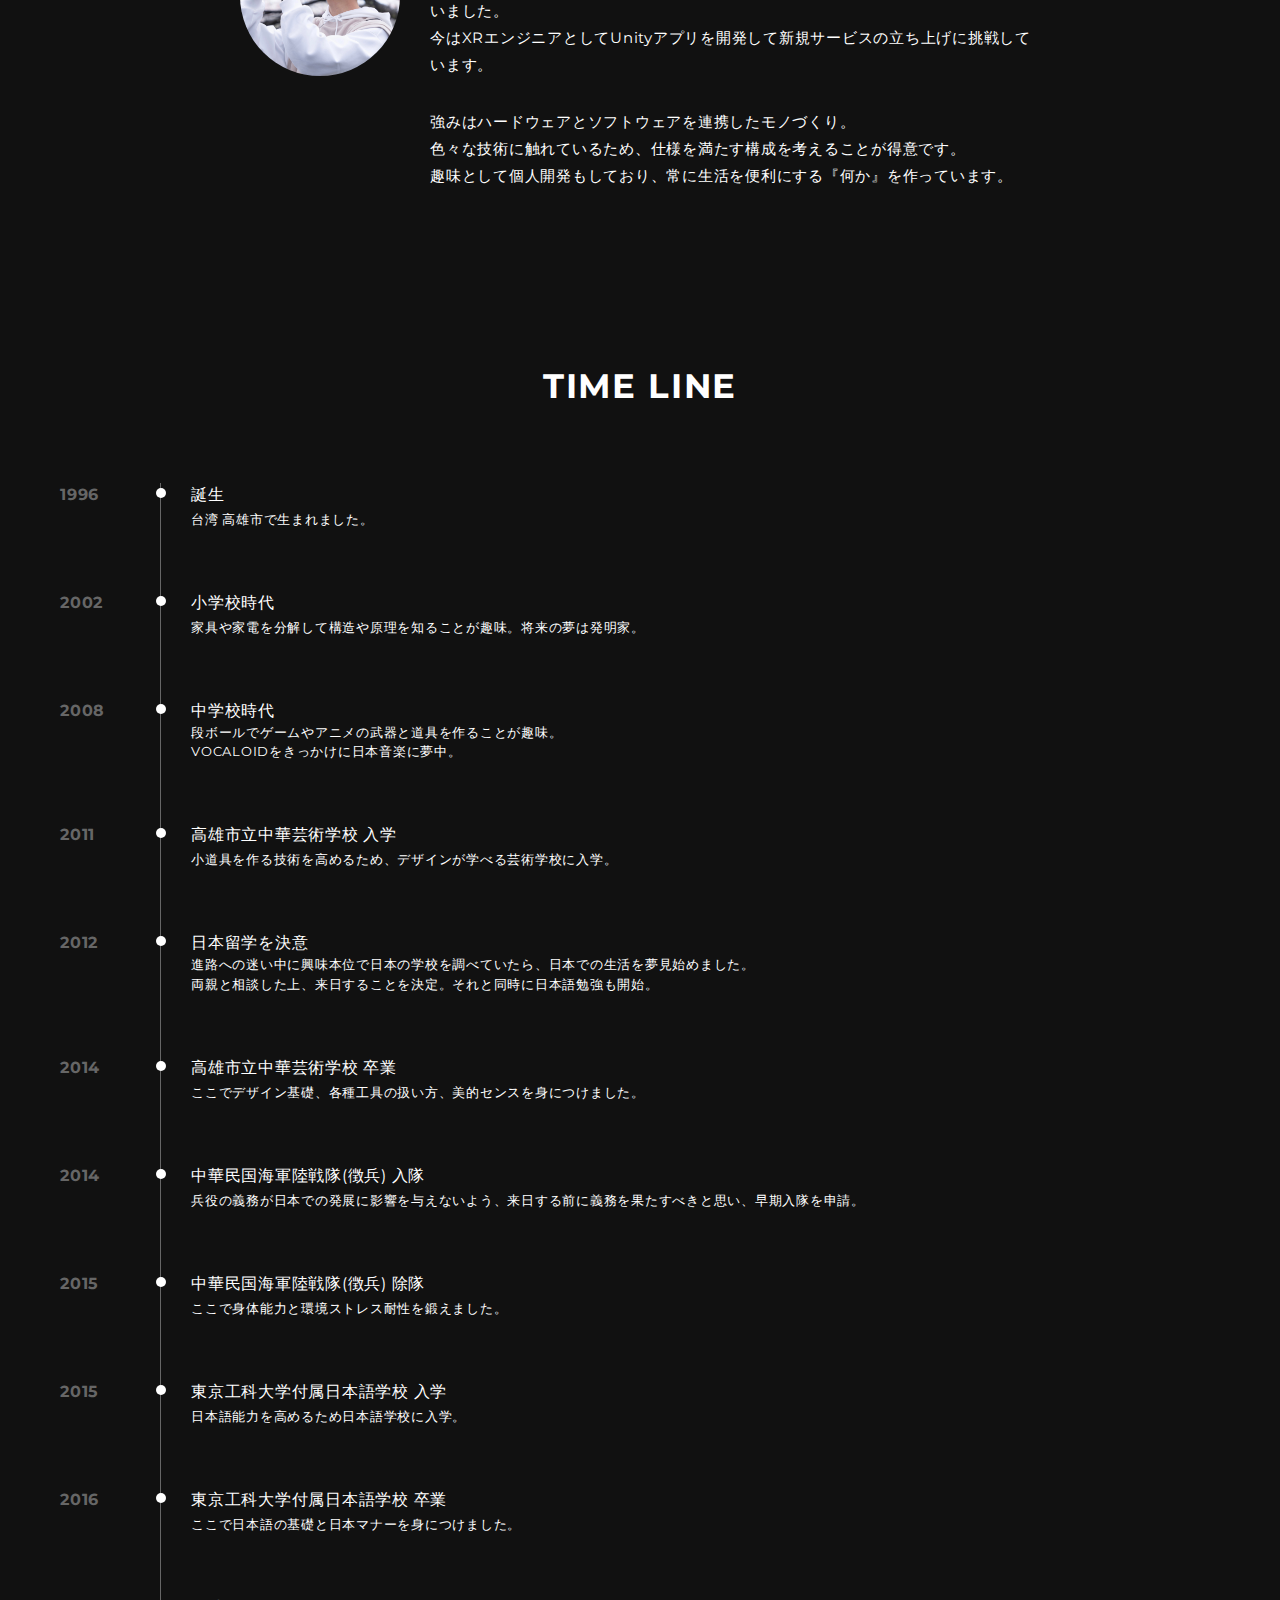
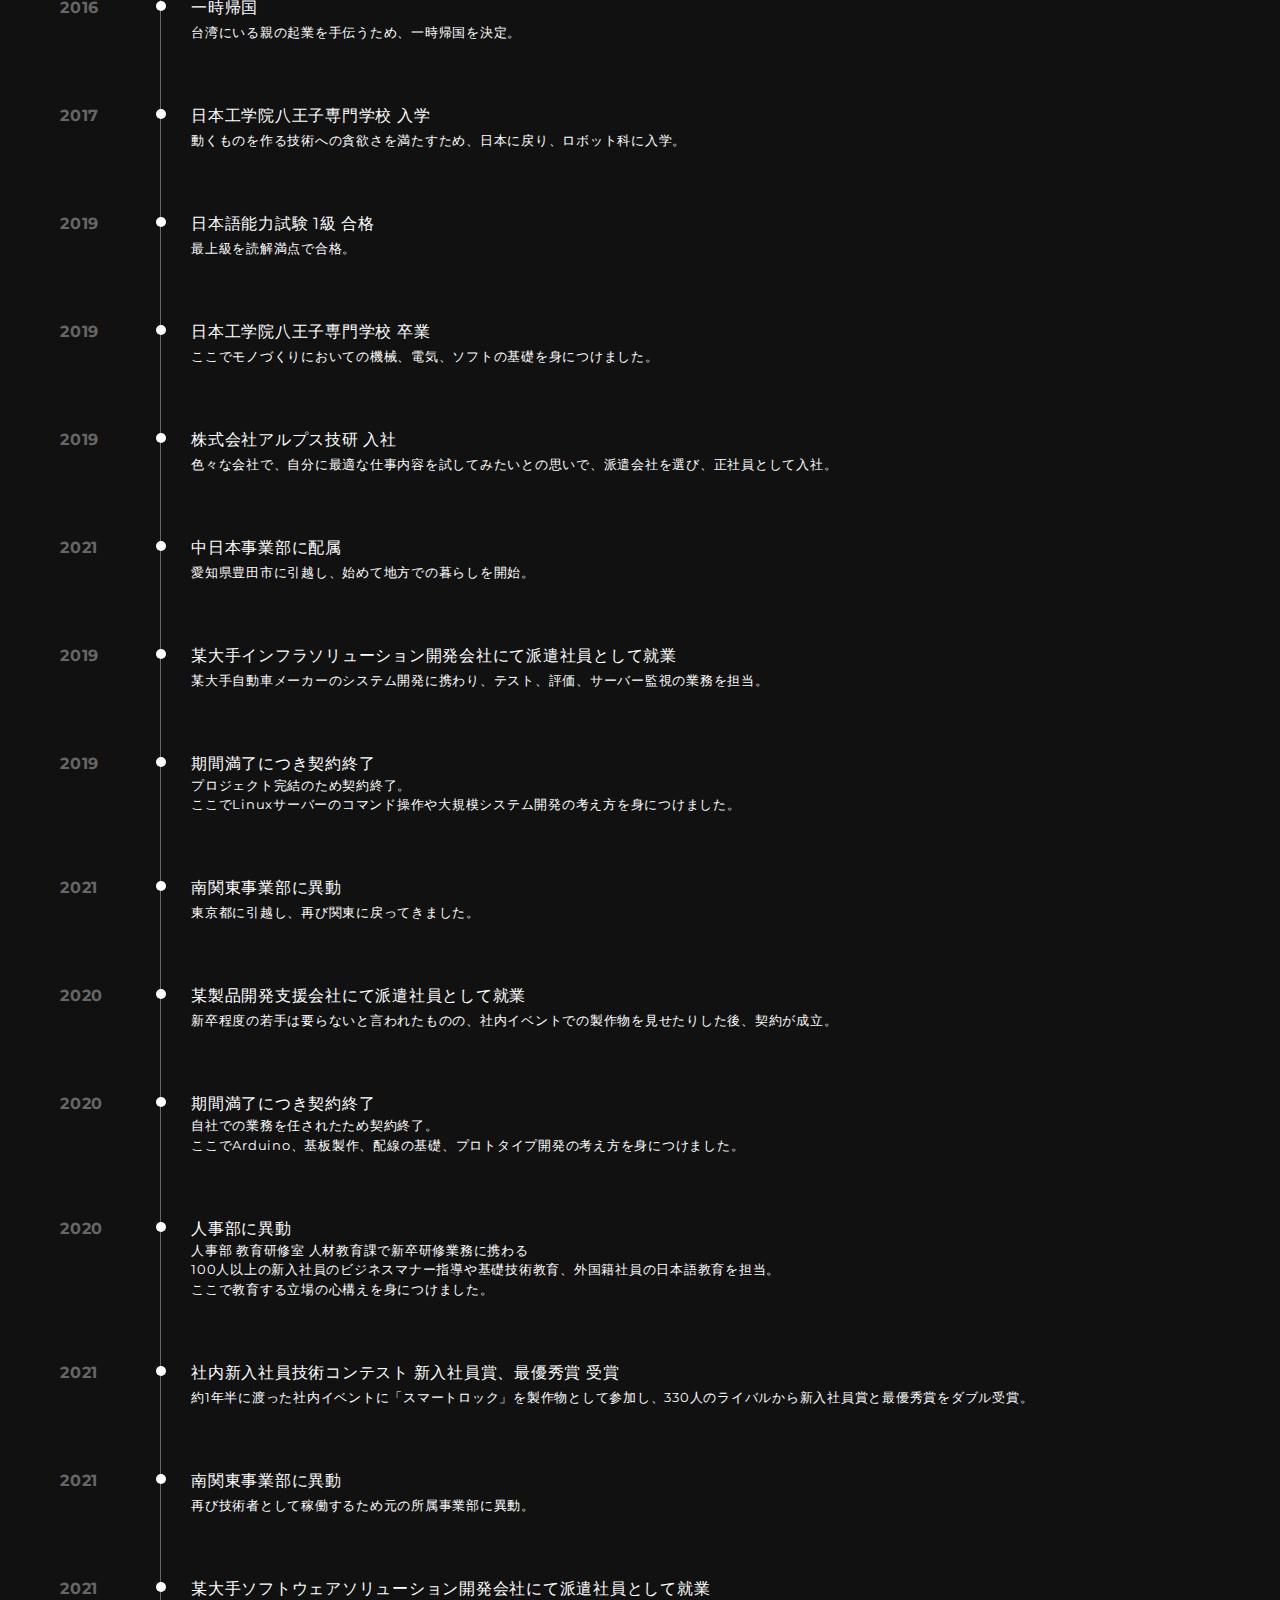
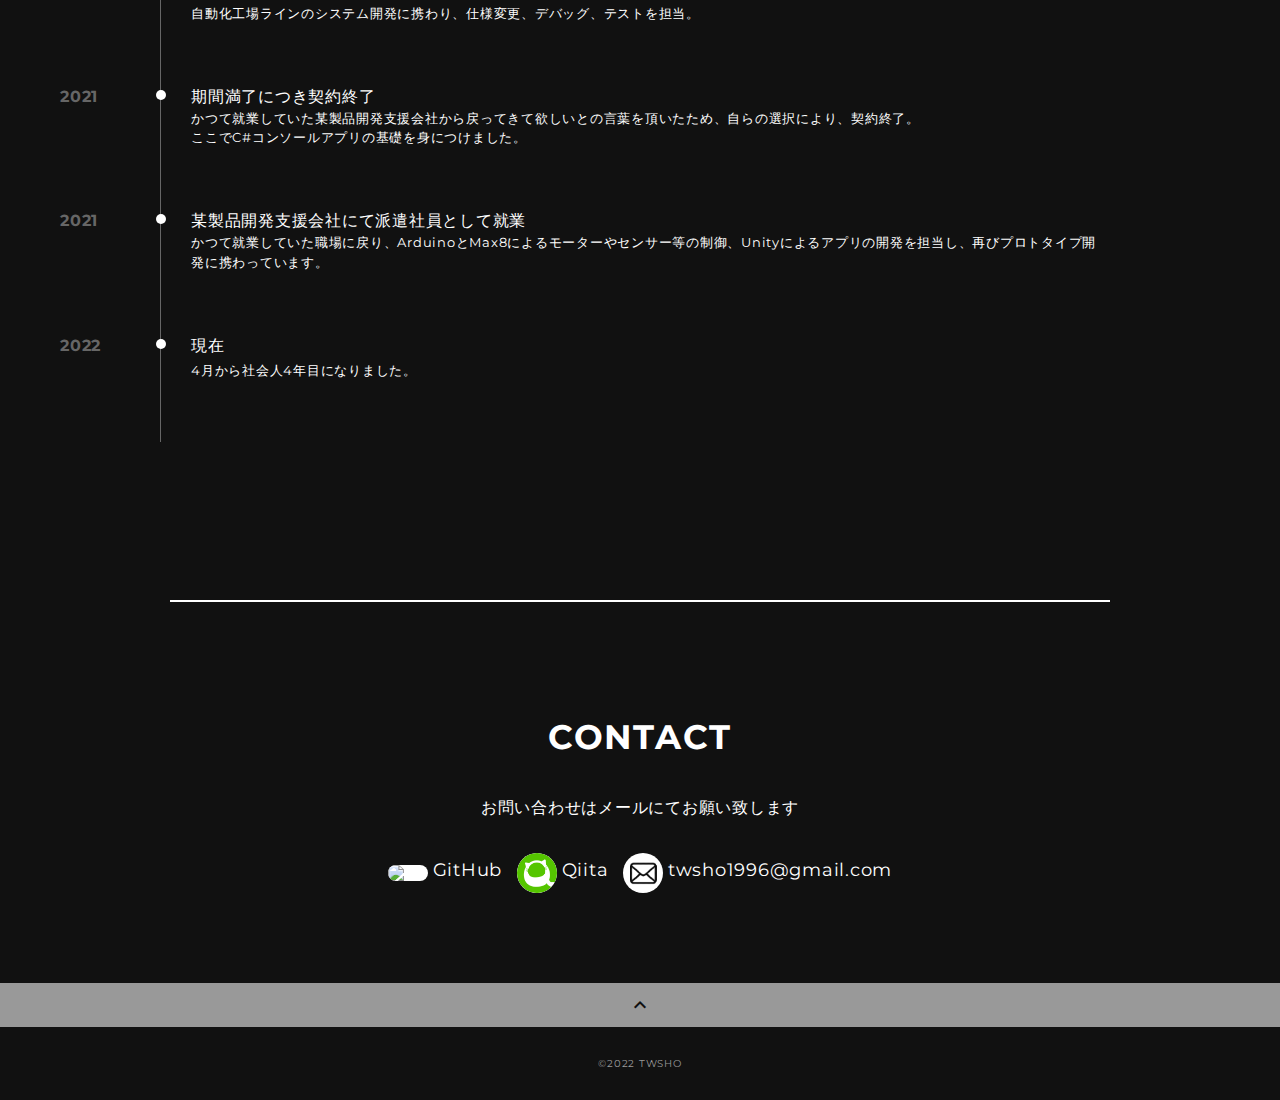
==== commit 882f3611: "fix:2023自己紹介更新" ====
--- a/index.html
+++ b/index.html
@@ -298,13 +298,14 @@
             </p>
             <div class="profile-body">
               <p>
-                Shoと申します。台湾純正品、19歳から来日、今年7年目。(2022時点)
+                Shoと申します。台湾純正品、19歳から来日、今年8年目。(2023時点)
                 <br>新卒の時は大規模システム開発の仕様変更、テスト、デバッグに携わっていました。
-                <br>今は主にUnity、Arduinoを使用したイベント向けの展示用プロトタイプを開発しています。
+                <br>その後、Unity、Arduinoを使用したイベント向けの展示用プロトタイプに携わっていました。
+                <br>今はXRエンジニアとしてUnityアプリを開発して新規サービスの立ち上げに挑戦しています。
               </p>
               <p>
                 強みはハードウェアとソフトウェアを連携したモノづくり。
-                <br>色々な技術に触れているため、仕様を満たす構成を考えることも得意です。
+                <br>色々な技術に触れているため、仕様を満たす構成を考えることが得意です。
                 <br>趣味として個人開発もしており、常に生活を便利にする『何か』を作っています。
               </p>
             </div>
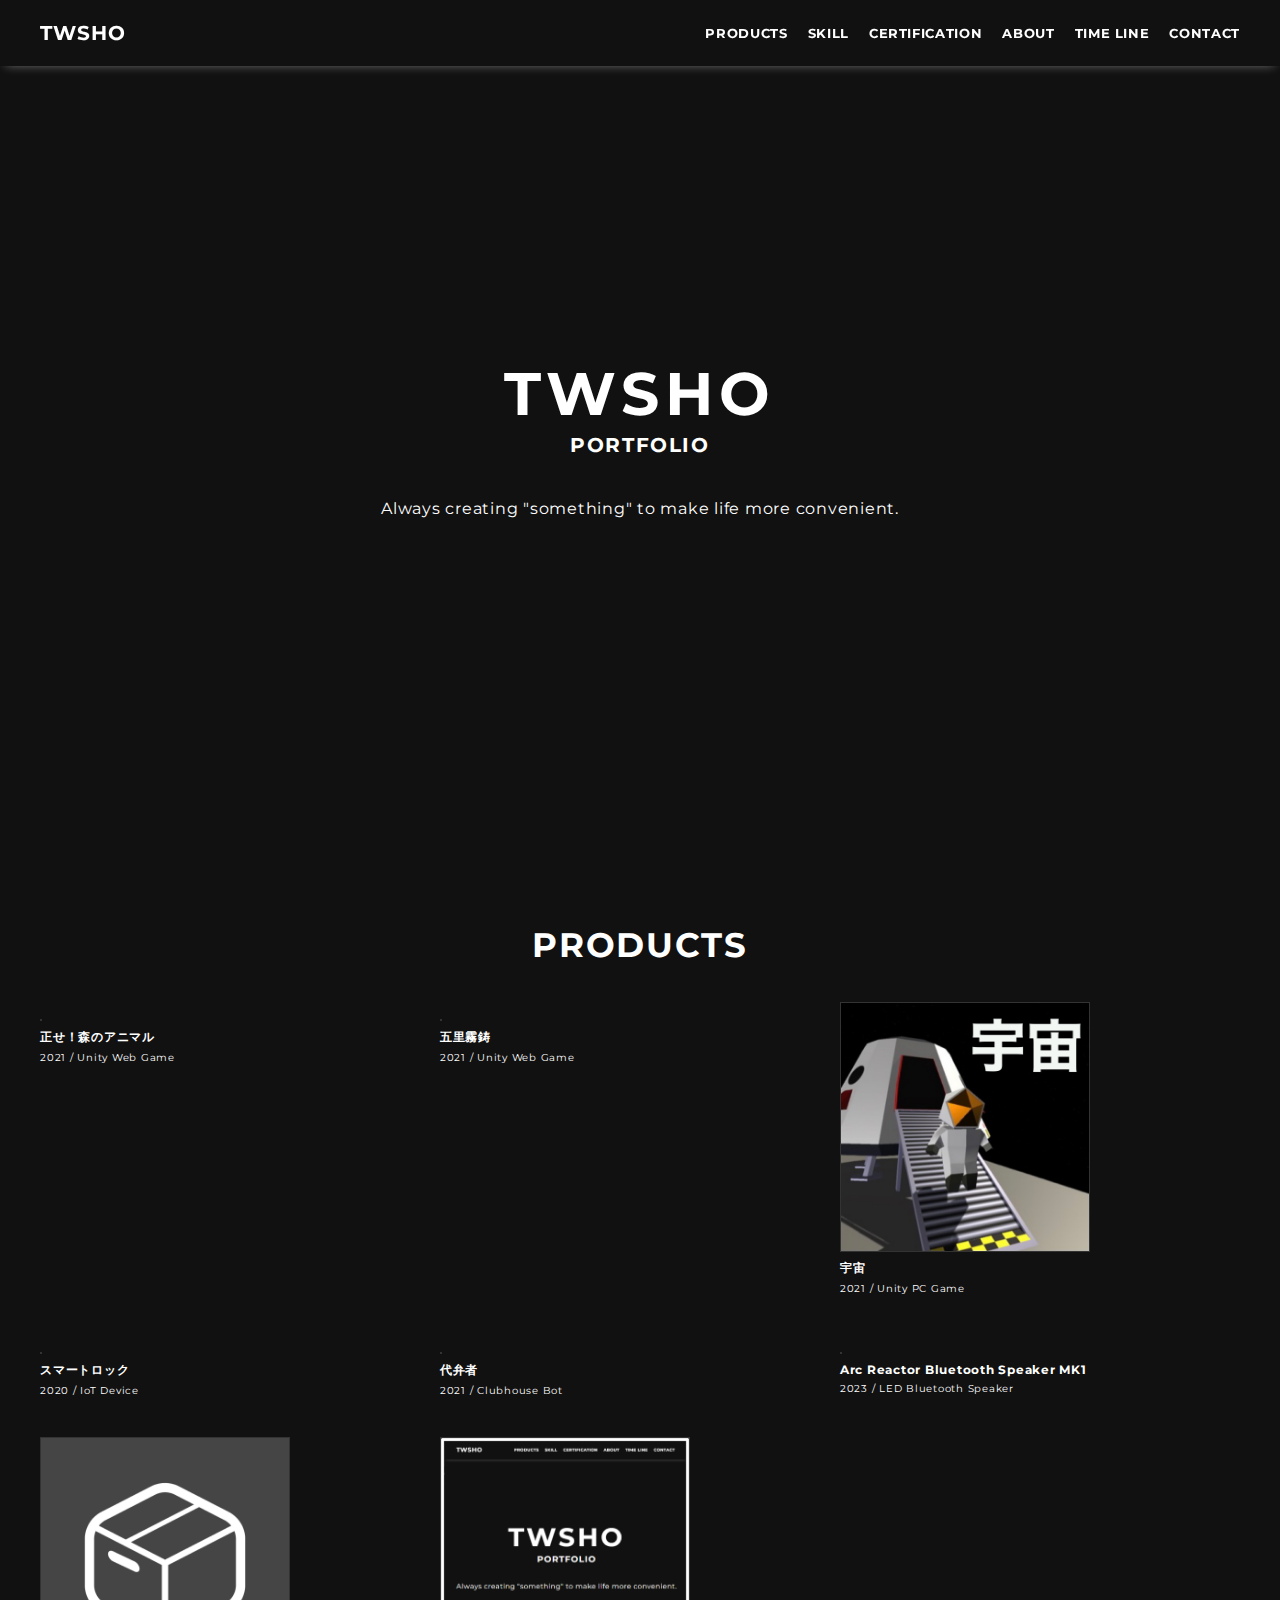
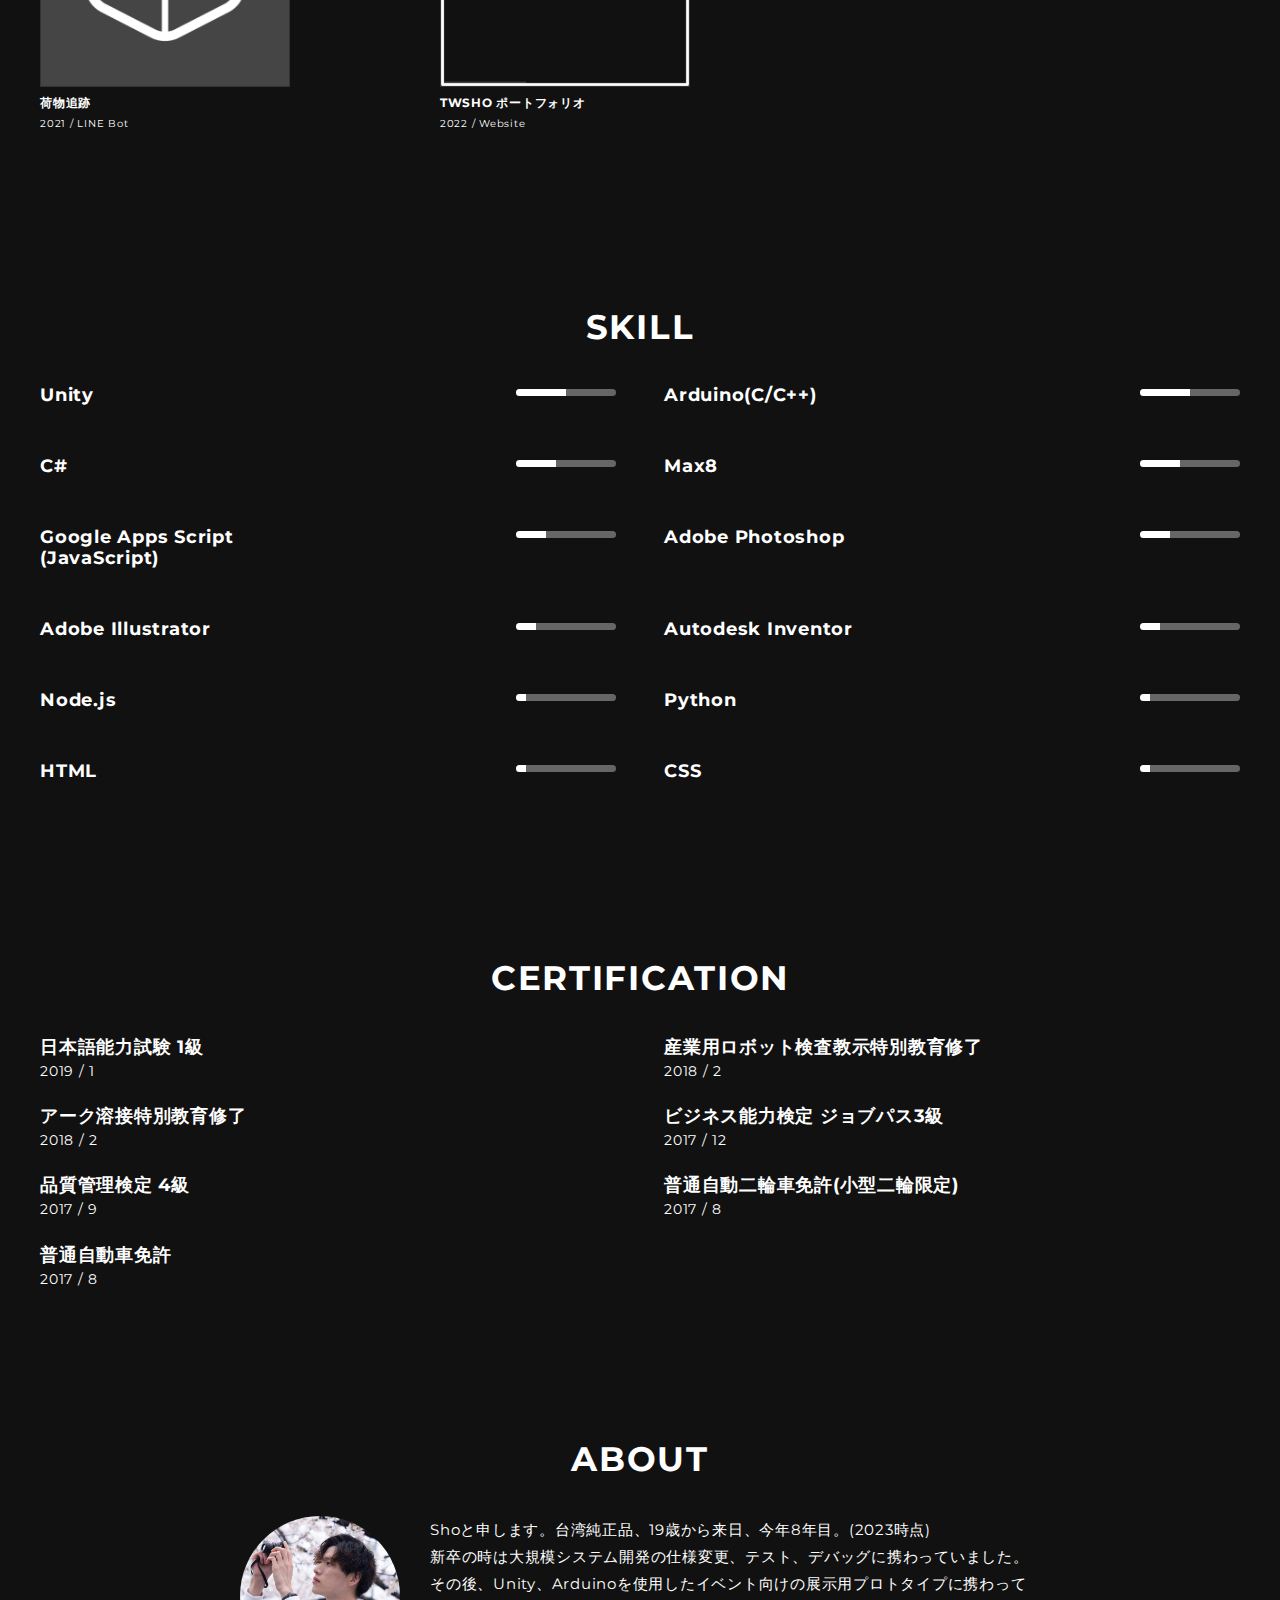
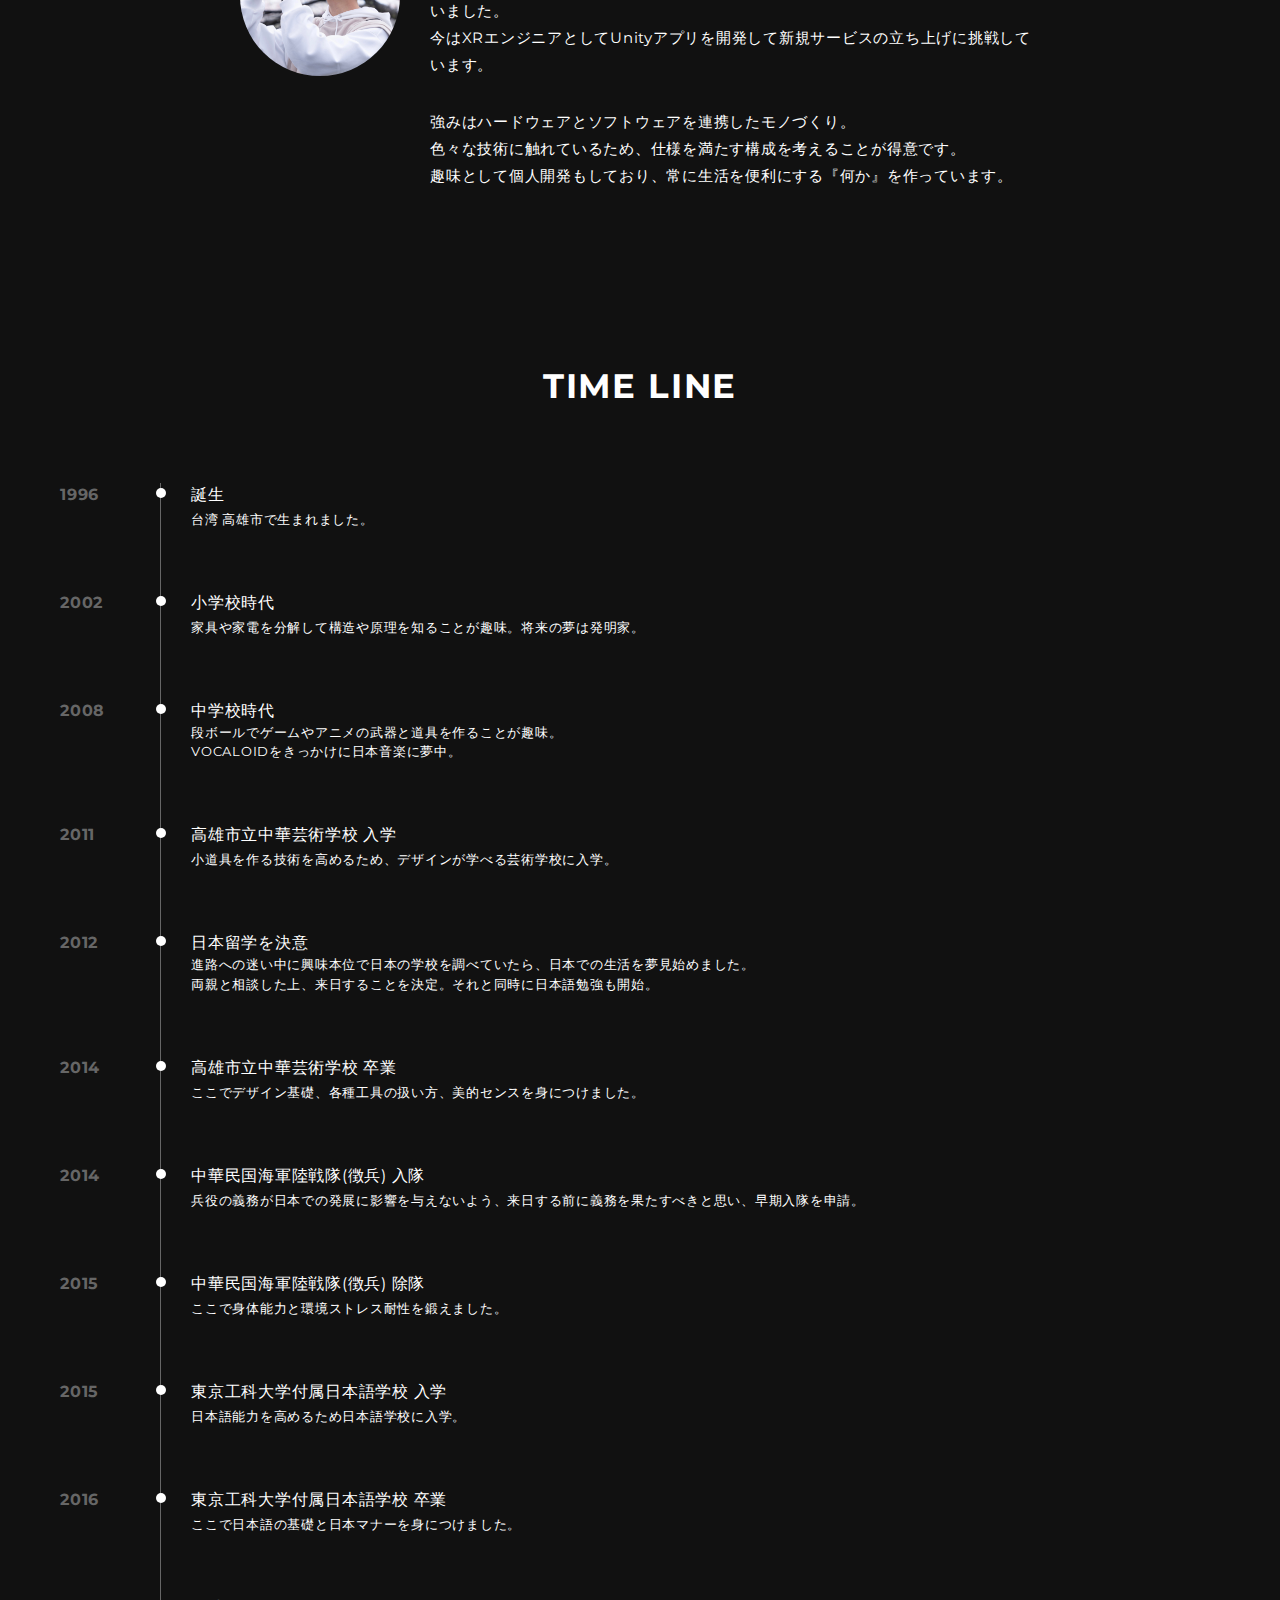
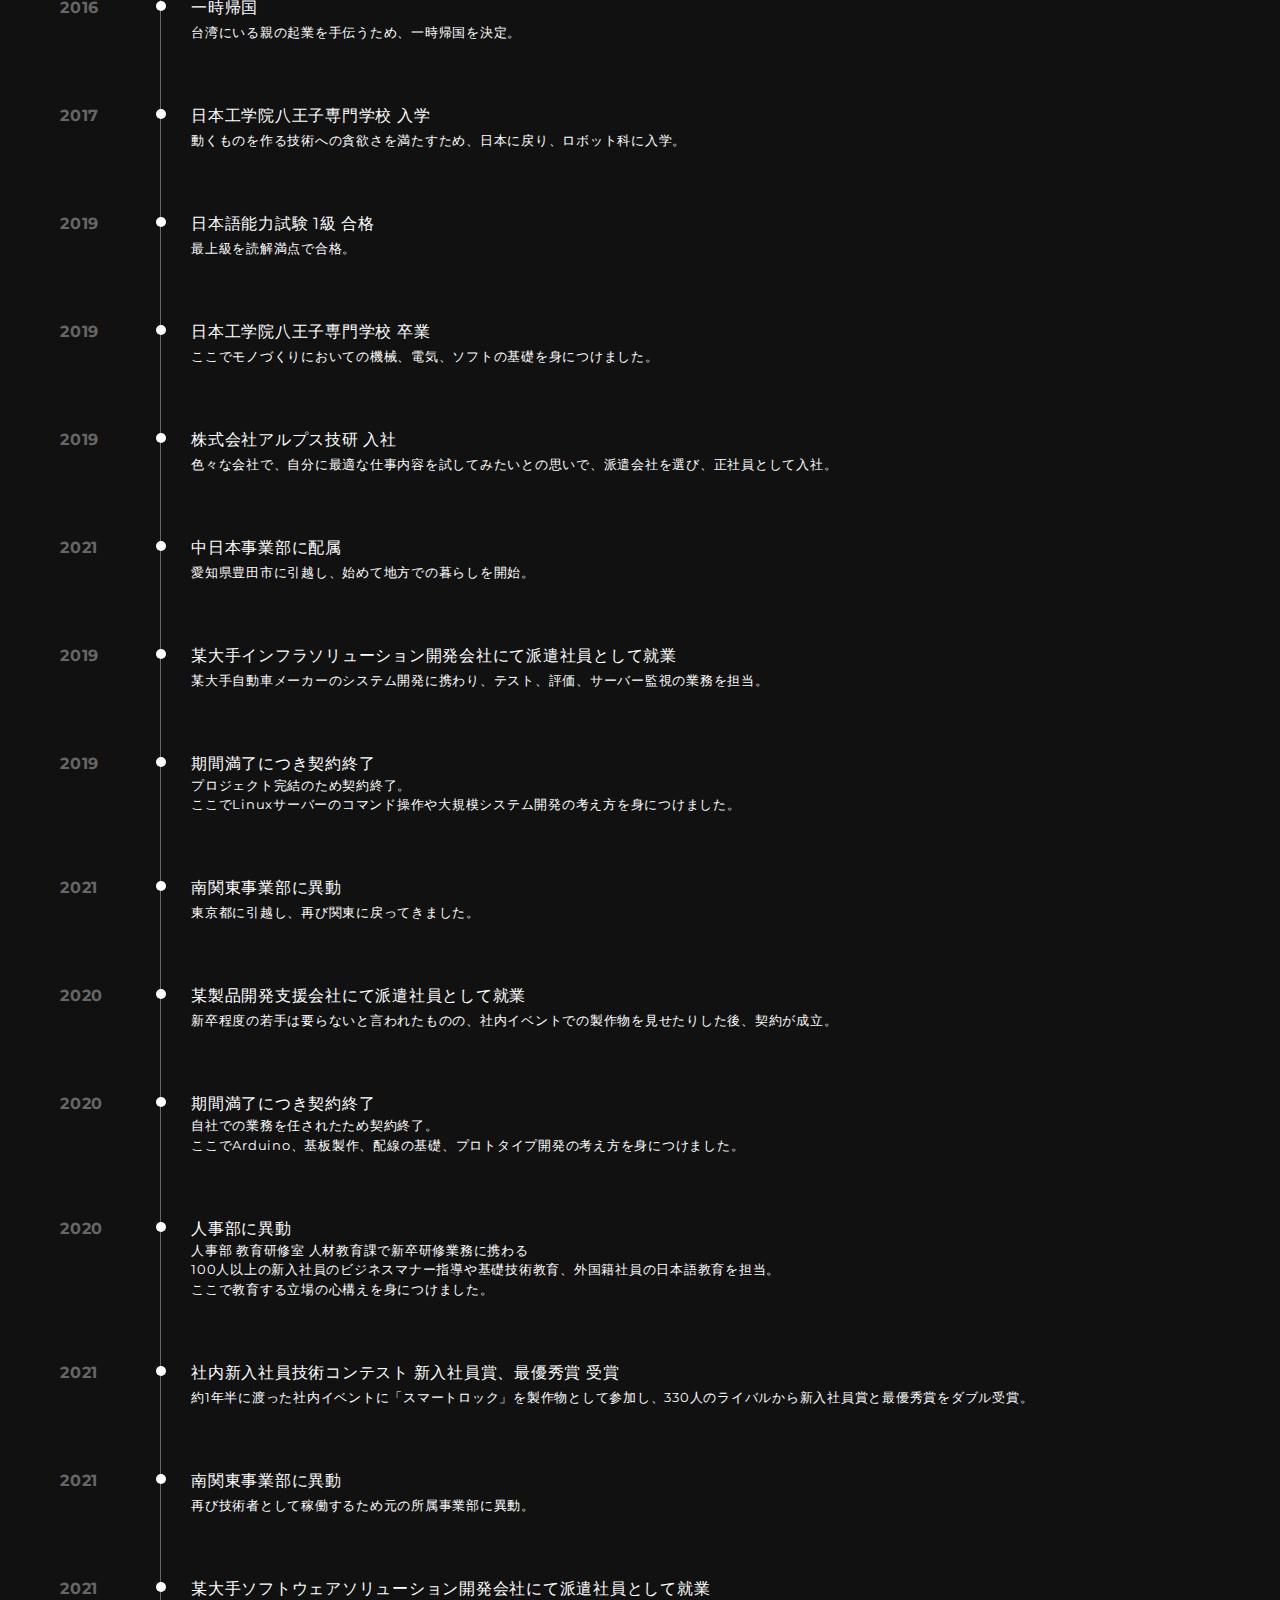
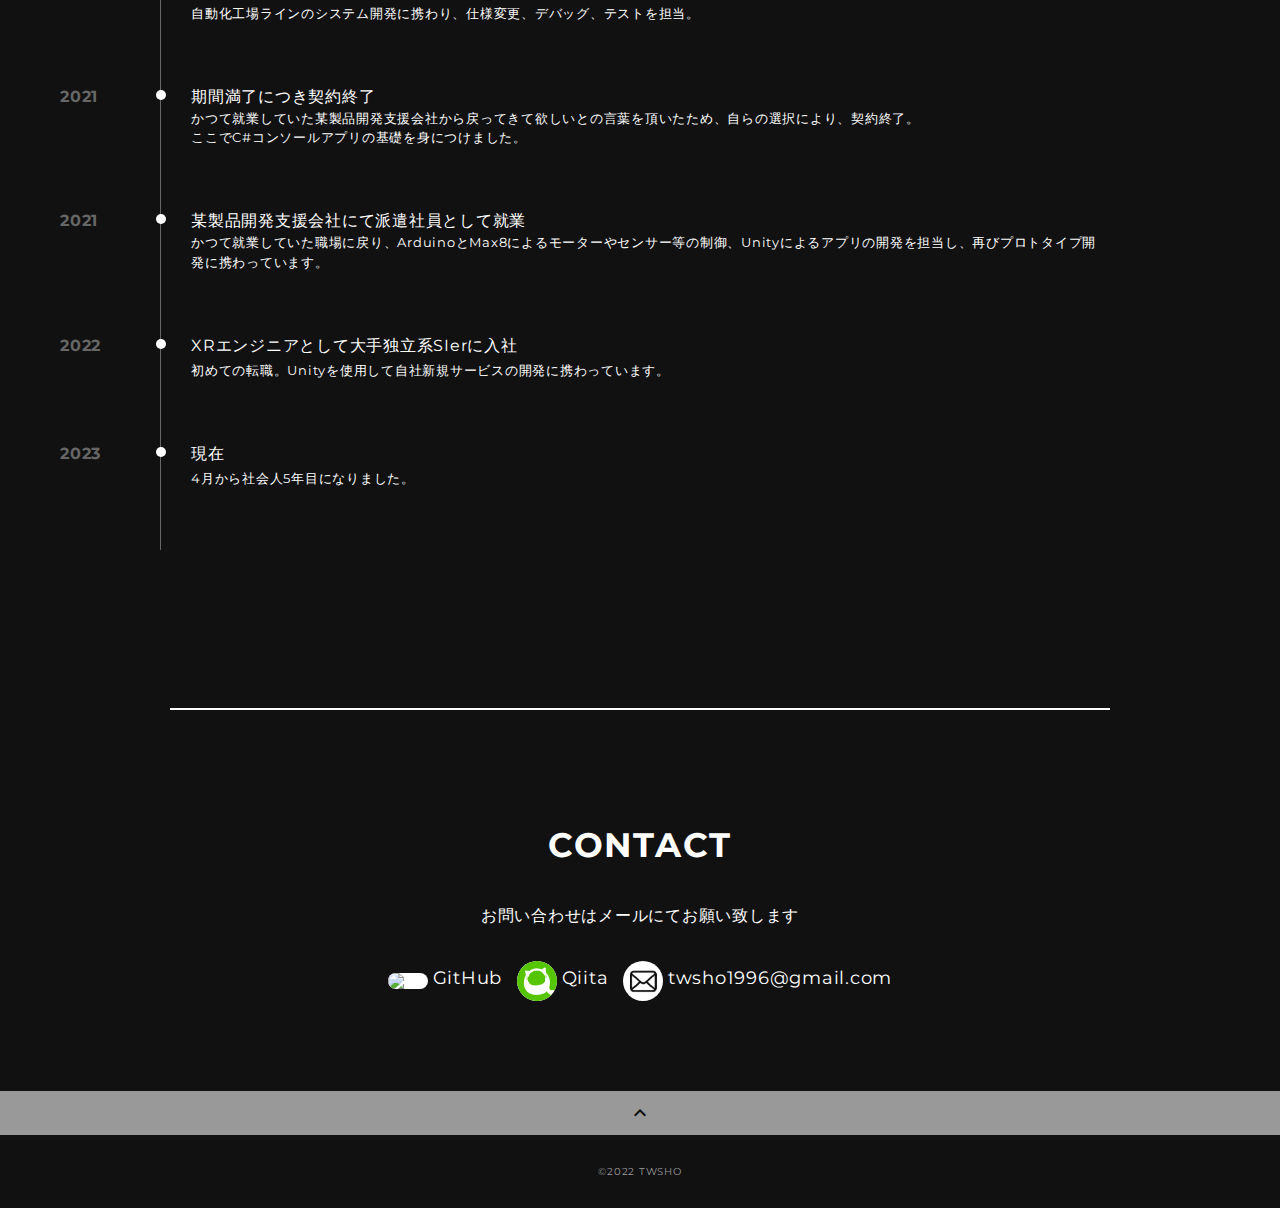
==== commit e1568bc8: "fix:2023タイムライン更新" ====
--- a/index.html
+++ b/index.html
@@ -555,12 +555,19 @@
         
             <li class="timeline-list-item">
                 <div class="date">2022</div>
-                <div class="content">現在
-                 <br>
-                 <span>4月から社会人4年目になりました。</span>
-                </div>
-            </li>
-            
+                <div class="content">XRエンジニアとして大手独立系SIerに入社
+                 <br>
+                 <span>初めての転職。Unityを使用して自社新規サービスの開発に携わっています。</span>
+                </div>
+            </li>
+        
+            <li class="timeline-list-item">
+              <div class="date">2023</div>
+              <div class="content">現在
+               <br>
+               <span>4月から社会人5年目になりました。</span>
+              </div>
+          </li>            
             
           </ul>
 
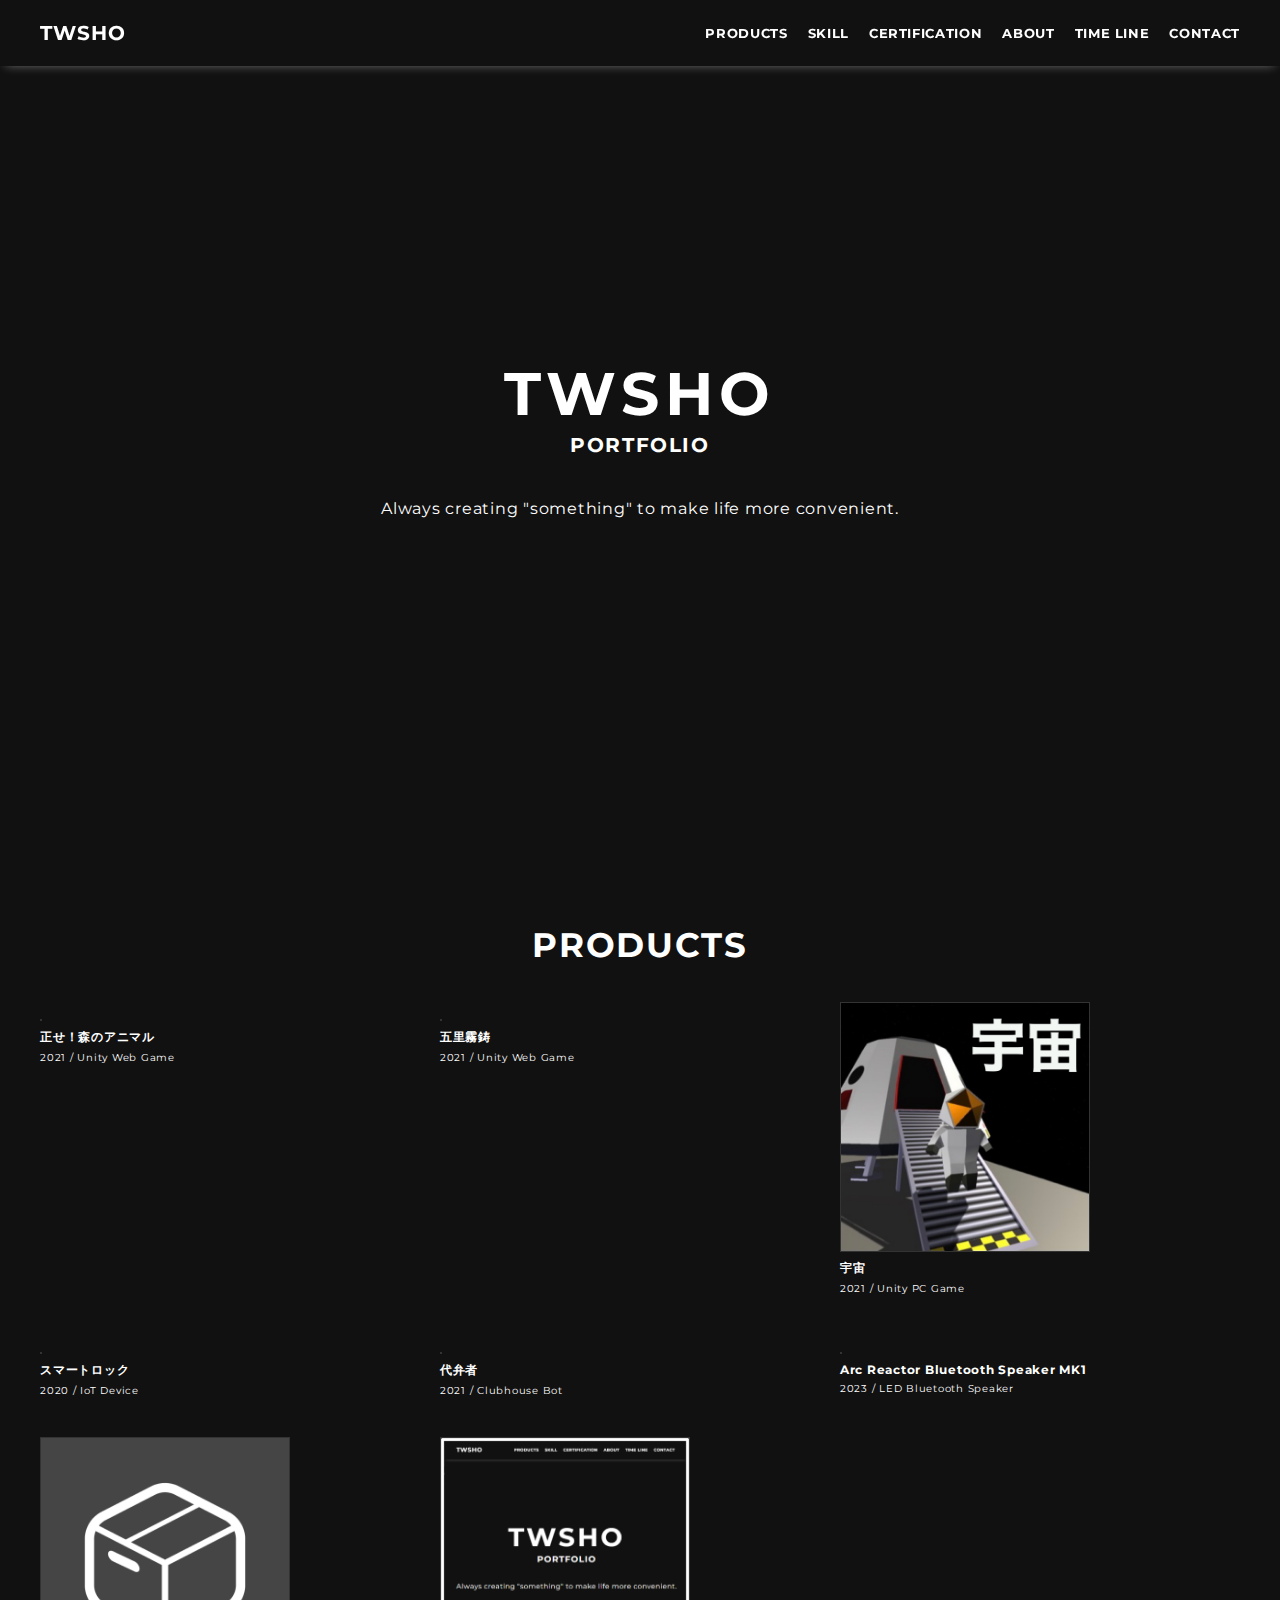
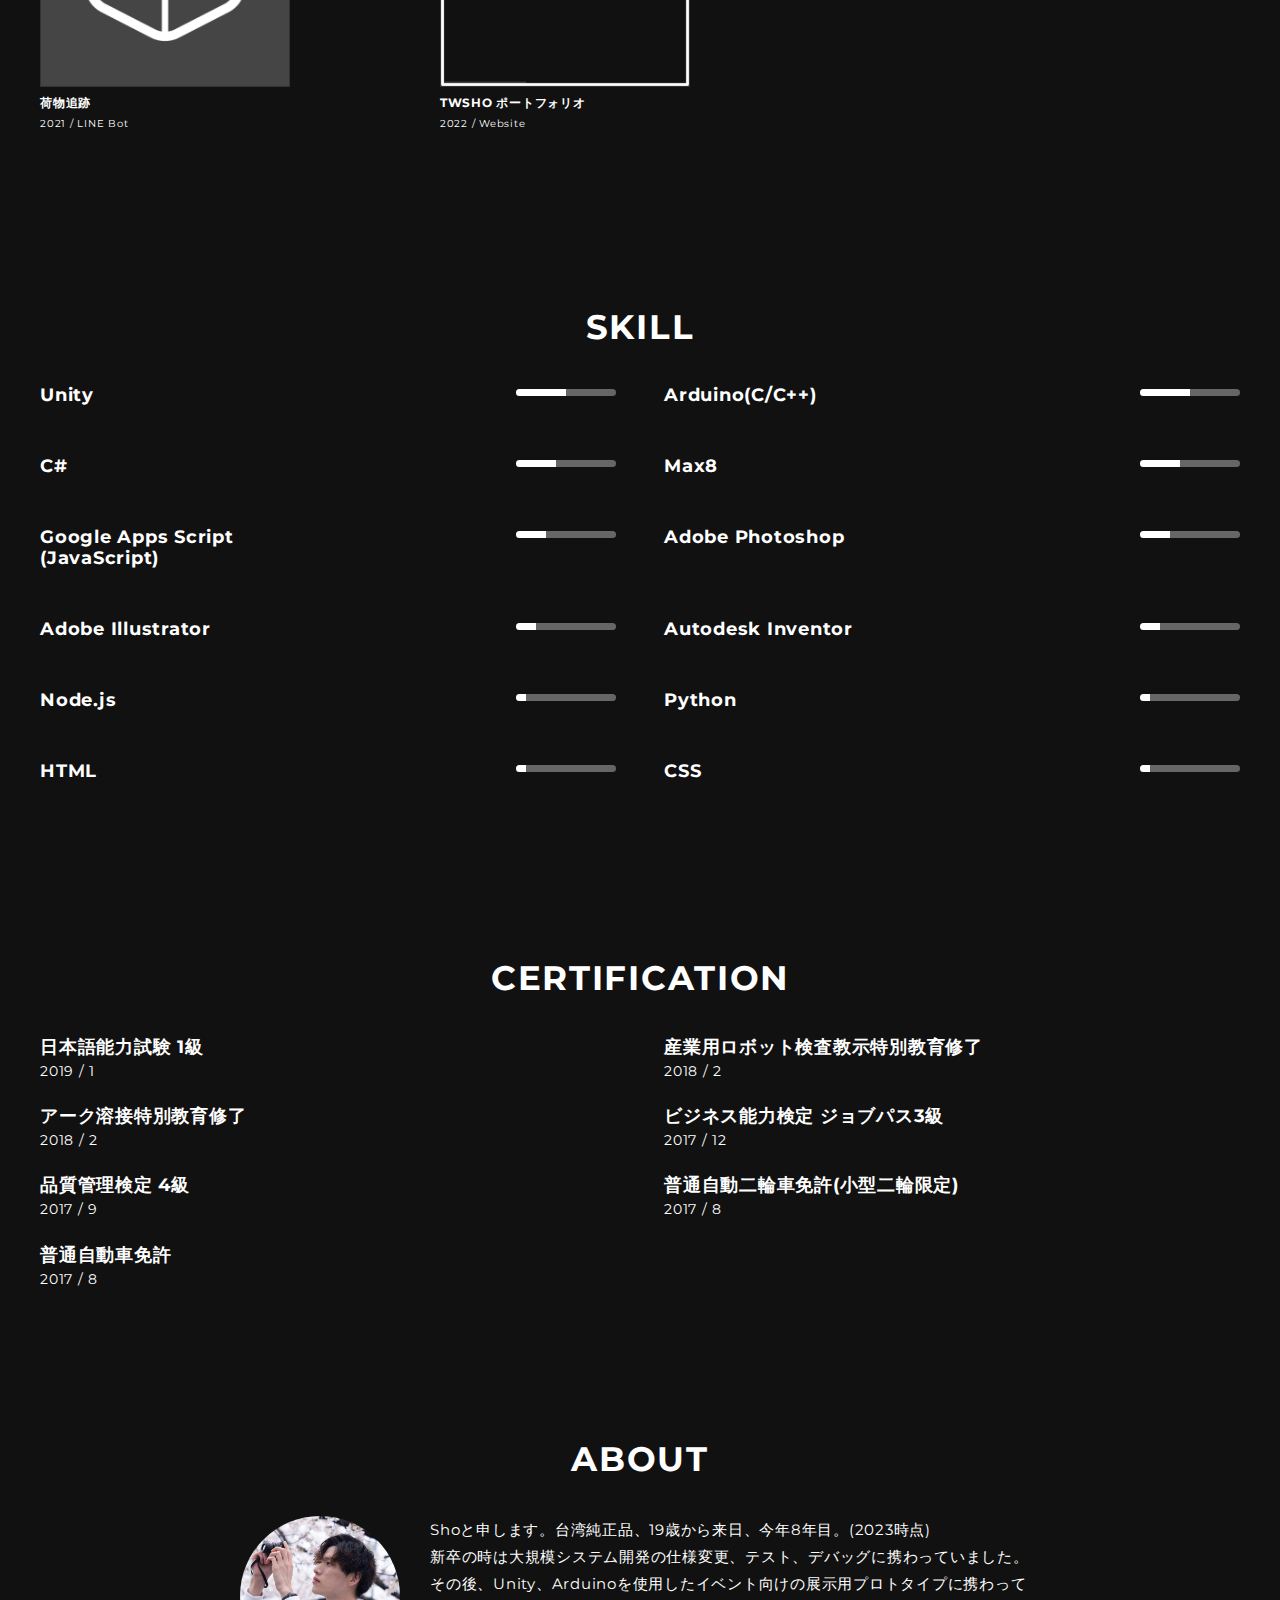
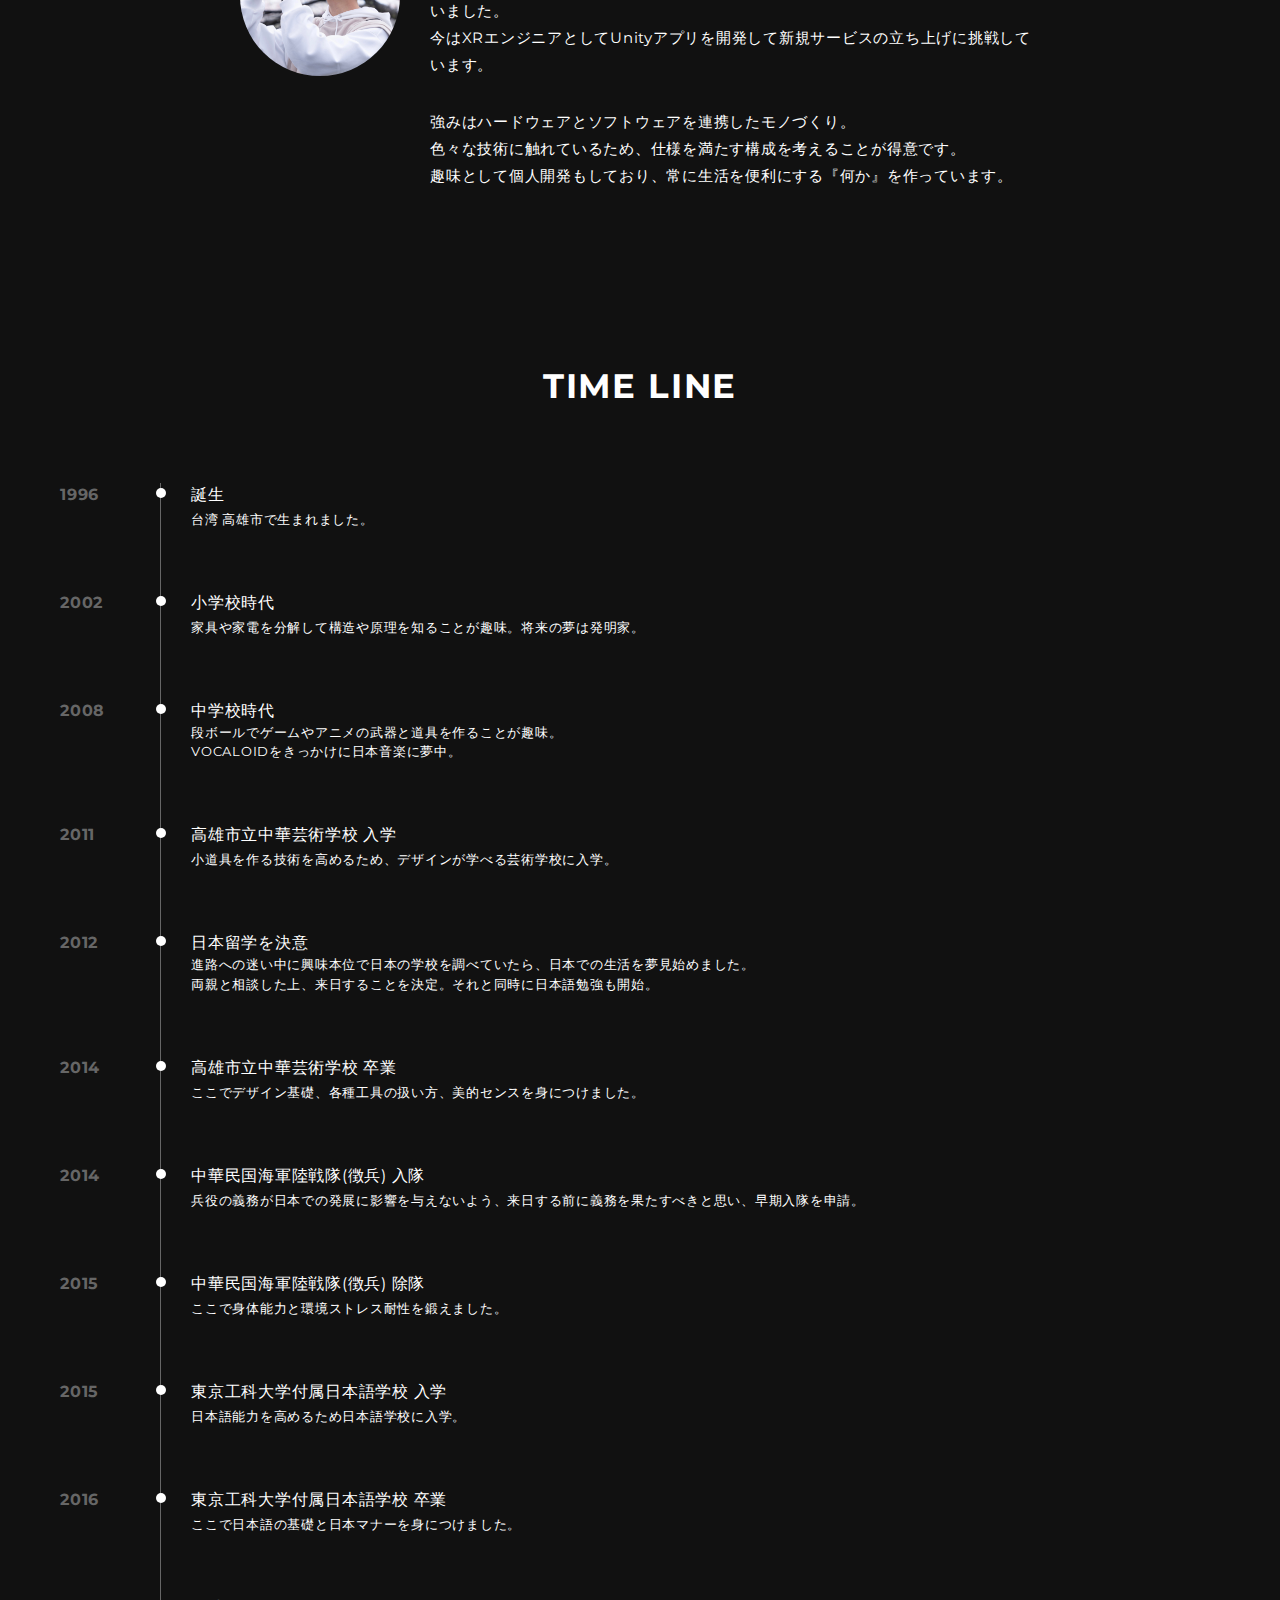
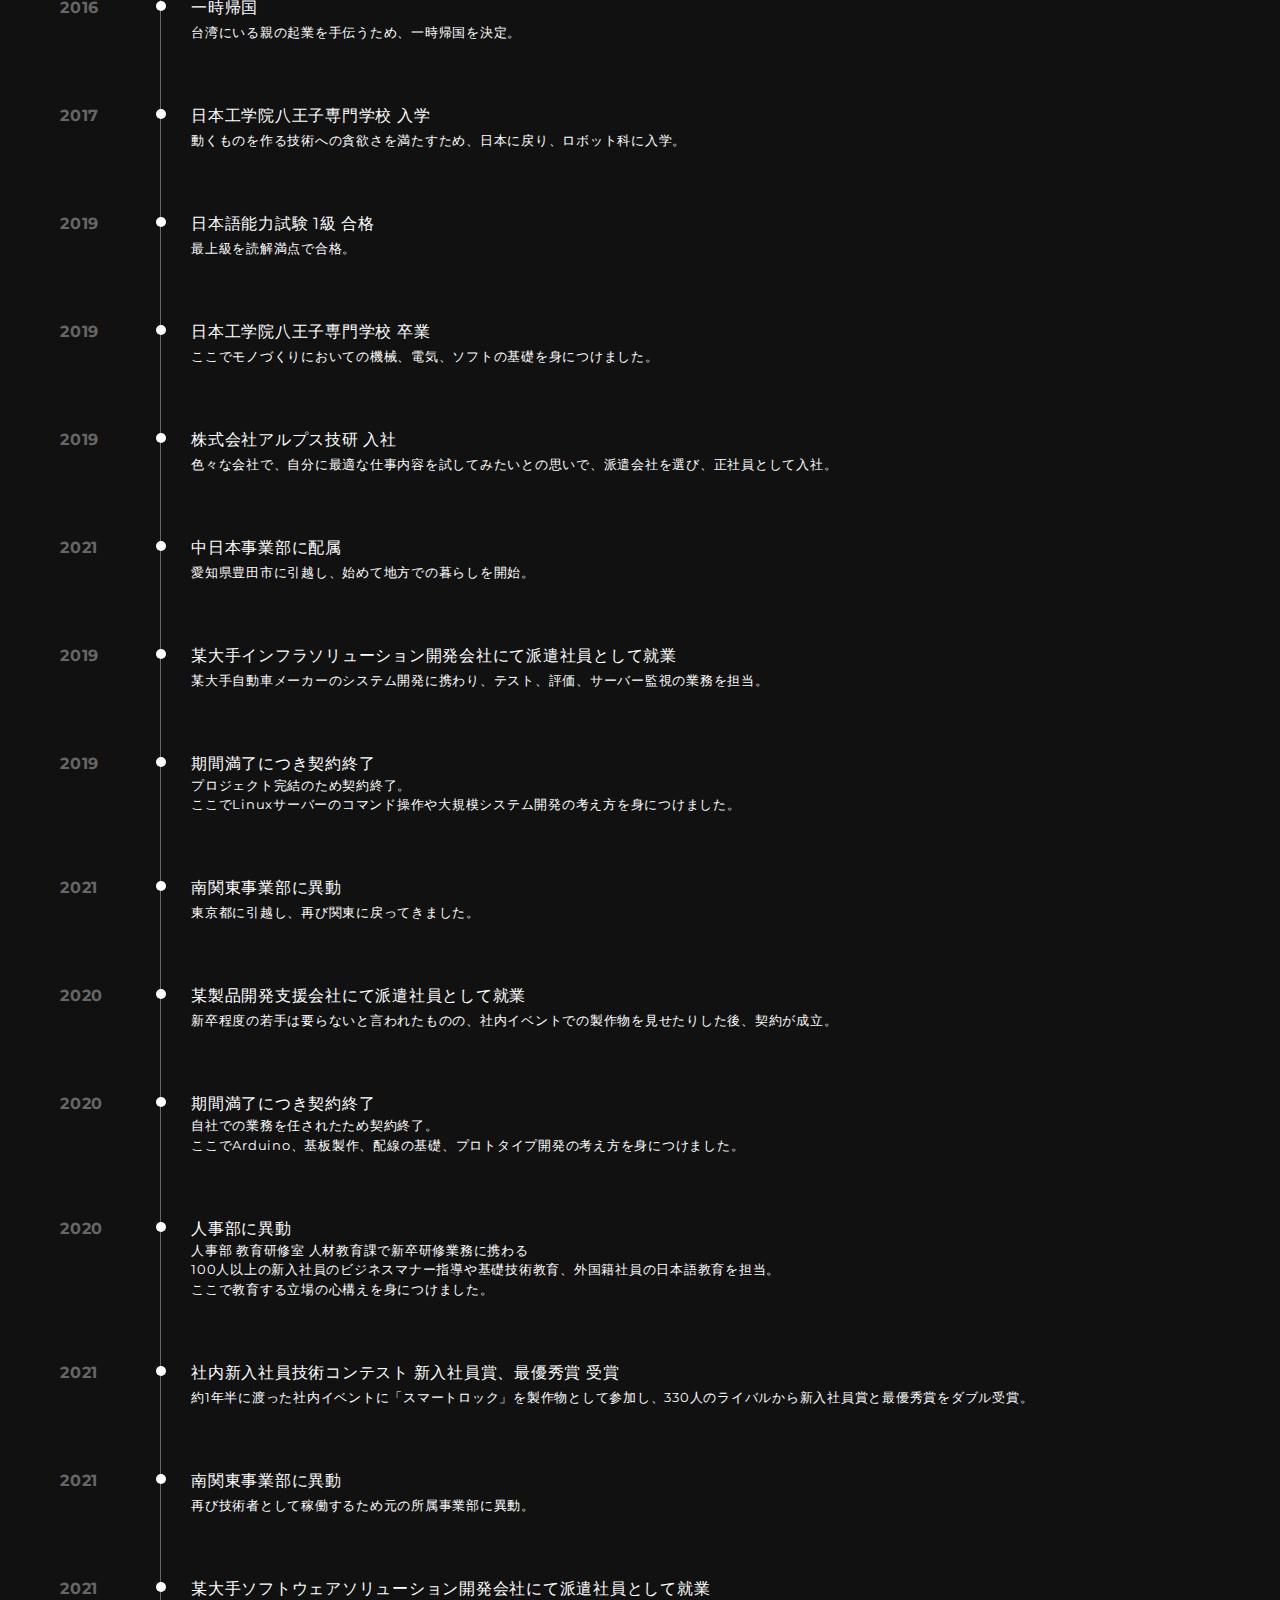
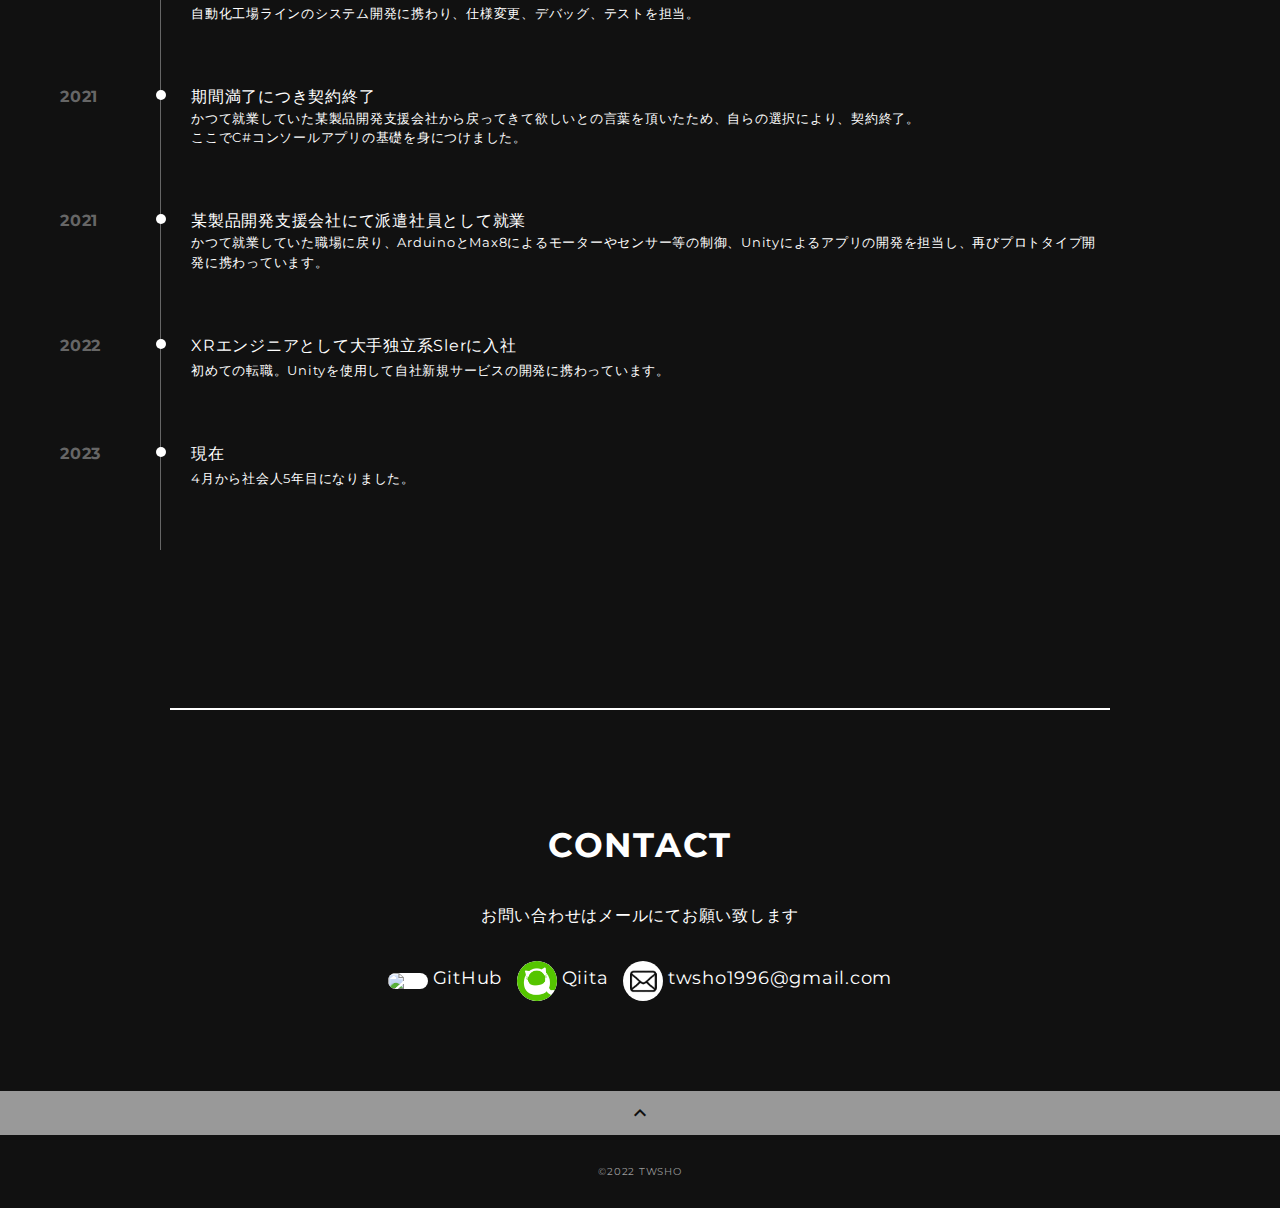
==== commit 14ae9545: "fix:誤字修正" ====
--- a/index.html
+++ b/index.html
@@ -555,7 +555,7 @@
         
             <li class="timeline-list-item">
                 <div class="date">2022</div>
-                <div class="content">XRエンジニアとして大手独立系SIerに入社
+                <div class="content">XRエンジニアとして大手独立系Slerに入社
                  <br>
                  <span>初めての転職。Unityを使用して自社新規サービスの開発に携わっています。</span>
                 </div>
